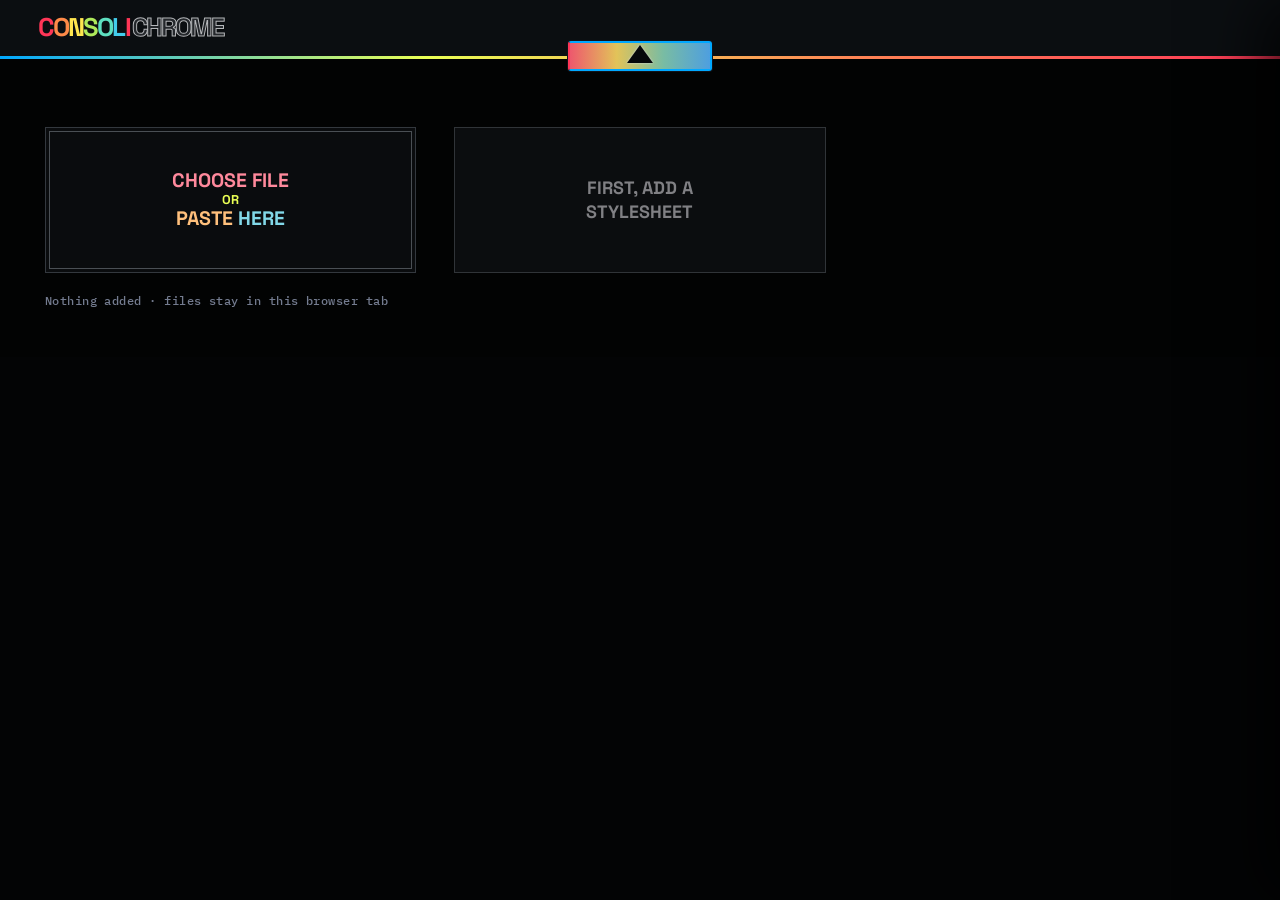
==== static/index.html @ 2091035f "Initial" ====
<!doctype html>
<html lang="en">
<head>
<meta charset="utf-8">
<meta name="viewport" content="width=device-width,initial-scale=1,viewport-fit=cover">
<title>ConsoliChrome — stylesheet consolidator</title>
<link rel="preconnect" href="https://fonts.googleapis.com">
<link rel="preconnect" href="https://fonts.gstatic.com" crossorigin>
<link href="https://fonts.googleapis.com/css2?family=IBM+Plex+Mono:wght@400;500;600&family=Space+Grotesk:wght@400;500;600;700&display=swap" rel="stylesheet">
<style>
:root{
  --void:#030405;--ink:#edf0f5;--ink-2:#b1b7c5;--muted:#747c90;--ghost:#444b5b;
  --surface:#0d1014;--surface-2:#141820;--surface-3:#1a1f29;--line:#29303d;--line-2:#353d4b;
  --mint:#6ee7c0;--yellow:#eaff54;--red:#ff3657;--blue:#00a8ff;--orange:#ff8555;
  --danger:#ff6a72;--radius:4px;--ease:cubic-bezier(.16,1,.3,1);
  --font-body:"Space Grotesk",ui-sans-serif,sans-serif;
  --font-mono:"IBM Plex Mono",ui-monospace,monospace;
}
*{box-sizing:border-box}
html{background:var(--void);color-scheme:dark}
body{margin:0;background:var(--void);color:var(--ink);font:400 1rem/1.55 var(--font-body);-webkit-font-smoothing:antialiased}
button,input,select,textarea{font:inherit}
button{color:inherit}
button:focus-visible,input:focus-visible,select:focus-visible,textarea:focus-visible,[tabindex]:focus-visible{
  outline:2px solid var(--yellow);outline-offset:3px
}
[hidden]{display:none!important}
.visually-hidden{position:absolute!important;width:1px!important;height:1px!important;padding:0!important;margin:-1px!important;overflow:hidden!important;clip:rect(0,0,0,0)!important;white-space:nowrap!important;border:0!important}
.skip{position:fixed;left:1rem;top:-4rem;z-index:200;background:var(--yellow);color:#111;padding:.65rem 1rem;text-decoration:none;font-weight:700}
.skip:focus{top:1rem}

/* mast + ingestion */
.mast{height:59px;display:flex;align-items:center;padding:0 clamp(18px,3vw,58px);background:#0b0e11;border-bottom:3px solid transparent;
  border-image:linear-gradient(90deg,var(--blue),var(--yellow),var(--orange),var(--red)) 1;position:relative}
.wordmark{margin:0;font-size:clamp(1.25rem,2vw,1.72rem);font-weight:700;letter-spacing:-.07em;line-height:1;text-transform:uppercase}
.wordmark .c1{color:var(--red)}.wordmark .c2{color:#ff8a48}.wordmark .c3{color:#ffe64f}.wordmark .c4{color:#aee95b}
.wordmark .c5{color:#5edfc0}.wordmark .c6{color:#43cceb}
.wordmark .chrome{color:#24272b;-webkit-text-stroke:1px #b5b7ba;text-shadow:1px 1px 0 #050607;margin-left:.07em;letter-spacing:-.075em}
.spectrum-marker{position:absolute;left:50%;bottom:-15px;translate:-50% 0;width:144px;height:30px;border:2px solid var(--blue);border-left-color:var(--red);
  border-radius:3px;background:linear-gradient(90deg,#ed596d,#e2c359,#79bca3,#4e9fdf);box-shadow:0 0 0 1px #101319;z-index:4}
.spectrum-marker::after{content:"";position:absolute;left:50%;top:2px;translate:-50% 0;border-left:13px solid transparent;border-right:13px solid transparent;border-bottom:18px solid #06080b;filter:drop-shadow(0 0 1px #d9dce0)}
.source-zone, #sourceZone {height:298px;padding:68px clamp(24px,3.5vw,58px) 48px;overflow:hidden;background:#020303;display:flex;align-items:flex-start;transition:all .5s ease;}
 .invisible {    height: 0px !important;    padding: 0 !important;    pointer-events: none;    overflow: hidden;    min-height: 0px !important}
.source-grid{width:100%;display:grid;grid-template-columns:repeat(3,minmax(230px,1fr));gap:clamp(20px,3vw,52px)}
.source-card,.source-add,.source-cue{height:146px;position:relative;background:#0b0d0f;border:1px solid #303438;padding:11px;display:flex;align-items:stretch}
.source-card::before,.source-card::after{content:"";position:absolute;pointer-events:none}
.source-card::before{inset:-11px;border:3px solid var(--blue);border-right-color:var(--red);border-radius:4px}
.source-card::after{inset:1px;border:1px solid #7f2434}
.source-card__inside{width:100%;display:flex;align-items:flex-end;padding:15px 10px;background:linear-gradient(90deg,#35070d,#2c2406 45%,#062d2f);border:1px solid #a5293b;position:relative;z-index:1}
.source-card__name{display:block;max-width:24ch;color:#ff92a2;font-weight:700;font-size:.86rem;white-space:nowrap;overflow:hidden;text-overflow:ellipsis;text-transform:uppercase}
.source-card__size{display:block;color:#f3f5f7;font-size:1.45rem;font-weight:700;line-height:1.05;font-variant-numeric:tabular-nums}
.source-card__size small{color:var(--yellow);font-size:.72rem;margin-left:.35rem}
.source-remove{position:absolute;right:8px;top:8px;z-index:3;width:32px;height:32px;border:1px solid #7c3140;background:#12080b;color:#ff96a4;cursor:pointer}
.source-remove:hover{background:#301017}
.source-add{padding:3px;background:#0a0c0e;border-color:#33383e}
.source-add__inner{flex:1;border:1px solid #4a4f54;display:grid;place-items:center;padding:16px;text-align:center}
.source-add__actions{display:flex;flex-direction:column;align-items:center;gap:0}
.source-add button,.source-add label{appearance:none;background:none;border:0;padding:0;color:#ff899c;font-weight:700;font-size:1.22rem;line-height:1.05;text-transform:uppercase;cursor:pointer}
.source-add label:hover,.source-add button:hover{color:var(--yellow)}
.source-add .or{color:var(--yellow);font-size:.8rem;line-height:1.4;font-weight:700;text-transform:uppercase}
.source-add .paste-link{color:#ffc07c}.source-add .paste-link span{color:#82d8e8}
.source-add.is-dragging{border-color:var(--yellow);background:#171b0c}
.source-cue{align-items:center;justify-content:center;text-align:center;color:#808084;font-weight:700;font-size:1.12rem;line-height:1.35;text-transform:uppercase}
.source-summary{position:absolute;left:clamp(24px,3.5vw,58px);margin-top:166px;color:var(--muted);font:500 .72rem/1.4 var(--font-mono);letter-spacing:.04em}

/* workspace chrome */
.workspace{background:linear-gradient(180deg,#0c0f13,#07090c 38rem);min-height:760px;border-top:1px solid #0f1319}
.tabs{display:flex;overflow-x:auto;border-bottom:1px solid var(--line);padding:0 clamp(16px,2.5vw,24px);background:#0b0e12;scrollbar-width:thin;    margin-bottom: -10px;}
.tab{appearance:none;border:0;border-bottom:3px solid transparent;background:transparent;color:var(--muted);padding:20px clamp(16px,2vw,28px) 17px;white-space:nowrap;cursor:pointer;font-size:1.06rem}
.tab:hover{color:var(--ink-2)}
.tab[aria-selected=true]{color:var(--ink);border-bottom-color:var(--mint);background:var(--surface-2);  box-shadow: inset 0 4px 18px deeppink;    background: linear-gradient(to bottom, black 70%, transparent), linear-gradient(to bottom right, red, orange, yellow, green, blue, indigo, violet); border: 1px solid deeppink;    border-bottom: 10px solid orange;}
.export-jump{margin-left:auto;align-self:center;appearance:none;border:1px solid #6c7624;background:#171b0c;color:var(--yellow);border-radius:6px;padding:8px 13px;white-space:nowrap;cursor:pointer;font-size:.76rem;font-weight:700}.export-jump:hover{background:#252b10}
.scope-dock{position:fixed;z-index:65;left:50%;bottom:max(14px,env(safe-area-inset-bottom));transform:translateX(-50%);width:min(1180px,calc(100vw - 28px));display:grid;grid-template-columns:auto minmax(0,1fr) auto;align-items:center;gap:10px;padding:8px 10px;background:#11151cf2;border:1px solid var(--line-2);box-shadow:0 16px 48px #000b;border-radius:9px}
.scope-dock__lead{display:flex;align-items:center;gap:8px;white-space:nowrap}.scope-dock__lead strong{color:var(--ink-2);font-size:.68rem;letter-spacing:.1em;text-transform:uppercase}.scope-dock__summary{color:var(--muted);font:.66rem var(--font-mono)}
.scope-list{display:flex;align-items:center;gap:5px;min-width:0;overflow-x:auto;padding:2px;scrollbar-width:thin}.scope-chip{appearance:none;flex:none;min-height:34px;padding:5px 10px;border:1px solid var(--line);background:var(--surface-2);color:var(--muted);border-radius:6px;cursor:pointer;font-size:.72rem;white-space:nowrap}.scope-chip:hover{border-color:var(--muted);color:var(--ink)}.scope-chip[aria-pressed=true]{background:#173028;border-color:#3c8c76;color:var(--mint)}.scope-chip[data-scope=all][aria-pressed=true]{background:#2a3011;border-color:#76842a;color:var(--yellow)}
.scope-stage{appearance:none;min-height:34px;padding:5px 10px;border:1px solid #69731f;background:#1b200d;color:var(--yellow);border-radius:6px;cursor:pointer;font-size:.7rem;font-weight:700;white-space:nowrap}.scope-stage[data-count="0"]{border-color:var(--line);background:var(--surface-2);color:var(--muted);font-weight:500}
.screen{display:none;padding:clamp(24px,3vw,42px) clamp(16px,2.6vw,28px) 90px;max-width:1720px;margin:0 auto;    border-top: 1px solid orange;padding-top: 40px;
}
.screen.on{display:block;animation:screen-in .38s var(--ease)}
@keyframes screen-in{from{opacity:0;transform:translateY(8px)}to{opacity:1;transform:none}}
.row{display:flex;gap:14px;align-items:center;flex-wrap:wrap}
.spacer{flex:1}
.hint{color:var(--muted);font-size:.9rem}
.mono,code{font-family:var(--font-mono)}
.controlbar{display:flex;align-items:center;gap:24px;flex-wrap:wrap;margin-bottom:28px}
.controlbar label{display:flex;align-items:center;gap:12px;color:var(--muted)}
select,input[type=text],input[type=number],textarea{background:var(--surface-2);color:var(--ink);border:1px solid var(--line);border-radius:10px;padding:10px 14px;min-height:46px}
select{min-width:min(29rem,70vw)}
input[type=range]{accent-color:var(--mint);min-width:150px}
.btn{appearance:none;border:1px solid var(--line);background:var(--surface-2);color:var(--ink);border-radius:8px;padding:9px 14px;min-height:42px;cursor:pointer}
.btn:hover{border-color:var(--muted);background:var(--surface-3)}
.btn[aria-pressed=true],.btn.primary{background:var(--mint);border-color:var(--mint);color:#071410;font-weight:700}
.btn.danger{color:#ff8791;border-color:#6a3037}.btn.compact{min-height:34px;padding:5px 10px;font-size:.78rem}
.btn.export-ready{background:var(--yellow);border-color:var(--yellow);color:#161903;font-weight:700}
.lede{color:var(--muted);max-width:76ch;margin:0 0 24px}.lede b{color:var(--ink);font-weight:600}
.note{background:#101a19;border:1px solid #24473e;padding:12px 15px;color:var(--ink-2);margin:0 0 18px;border-radius:6px}
.note b{color:var(--mint)}.note.warn{background:#211315;border-color:#573039}.note.warn b{color:#ff7d87}
#cc-resume{max-width:1720px;margin:0 auto;padding:18px clamp(16px,2.6vw,28px) 0}#cc-resume .note{margin:0;display:flex;gap:12px;align-items:center;flex-wrap:wrap;justify-content:space-between}
.card{background:var(--surface);border:1px solid var(--line);border-radius:10px;padding:18px;margin-bottom:16px}
.card h3{margin:0 0 14px;color:var(--muted);font-size:.76rem;text-transform:uppercase;letter-spacing:.09em}.card h3 span{font-weight:400;text-transform:none;letter-spacing:0;margin-left:8px}
.bigstat{display:flex;gap:clamp(20px,4vw,54px);flex-wrap:wrap;padding:18px 20px;background:var(--surface);border:1px solid var(--line);border-radius:10px;margin-bottom:18px}
.bigstat div{display:flex;flex-direction:column}.bigstat .k{color:var(--muted);font-size:.67rem;text-transform:uppercase;letter-spacing:.08em}
.bigstat .v{font-size:1.35rem;font-weight:600;font-variant-numeric:tabular-nums}.bigstat .v small{font-size:.78rem;color:var(--muted);font-weight:400;margin-left:5px}
.empty-report{border:1px dashed var(--line-2);padding:48px;text-align:center;color:var(--muted);border-radius:10px}

/* tier maker */
.ladder{position:relative;background:var(--surface);border:1px solid var(--line);border-radius:16px;padding:7px 0;overflow:hidden}
.rung{display:grid;grid-template-columns:200px minmax(180px,1fr) 200px;gap:26px;align-items:center;padding:7px 28px;cursor:pointer;min-height:41px}
.rung:hover{background:#171b21}.rung.odd{background:#12151a}
.rung .val{text-align:right;color:#929bad;font:500 .94rem/1.1 var(--font-mono)}.rung .val em{display:block;color:#596174;font-size:.72rem;font-style:normal}
.rung .spec{white-space:nowrap;overflow:hidden;text-overflow:ellipsis}.rung .freq{display:flex;align-items:center;gap:9px}
.rung .freq i{display:block;height:8px;background:#62cdb1;border-radius:3px;min-width:4px}.rung .freq span{color:var(--muted);font:.82rem var(--font-mono)}
.divider{position:absolute;left:0;right:0;height:18px;margin-top:-9px;cursor:ns-resize;z-index:5;display:flex;align-items:center;touch-action:none}
.divider::before{content:"";flex:1;height:2px;background:var(--yellow)}.divider .tag{position:absolute;right:22px;top:-8px;background:var(--yellow);color:#151702;font-size:.65rem;font-weight:700;padding:2px 8px;border-radius:99px;text-transform:uppercase}
.divider.dragging::before{height:4px}.divider.dragging .tag{background:var(--mint)}
.tierlist{display:grid;grid-template-columns:repeat(auto-fit,minmax(190px,1fr));gap:10px;margin-top:14px}.tiercard{background:var(--surface);border:1px solid var(--line);border-radius:9px;padding:12px}
.tiercard input{width:100%;background:var(--surface-2);border:1px solid var(--line);color:var(--ink);border-radius:6px;padding:6px 9px;margin-bottom:8px}
.tiercard .target{display:grid;grid-template-columns:1fr auto;align-items:center;gap:7px;margin-bottom:5px}.tiercard .target input{margin:0;color:var(--mint);font:600 1rem var(--font-mono);min-height:38px}.tiercard .target span{color:var(--mint);font:600 .82rem var(--font-mono)}
.tiercard .suggestion{appearance:none;border:0;background:none;padding:0;color:#677085;font:.66rem var(--font-mono);margin-bottom:7px;cursor:pointer;text-align:left}.tiercard .suggestion:hover{color:var(--yellow)}.tiercard .det{color:var(--muted);font-size:.72rem}.tiercard .prev{margin-top:10px;padding-top:10px;border-top:1px solid var(--line);white-space:nowrap;overflow:hidden}
.aside{margin:10px 0;padding:10px 12px;background:var(--surface);border:1px dashed var(--line);border-radius:7px;color:var(--muted);font-size:.76rem;display:flex;gap:7px;flex-wrap:wrap;align-items:center}
.aside b{color:var(--danger)}.aside code{background:var(--surface-2);padding:2px 5px;cursor:pointer}.emit{margin-top:10px;background:#06080a;border:1px solid var(--line);border-radius:7px;padding:12px;font:400 .75rem/1.65 var(--font-mono);color:var(--muted);white-space:pre-wrap;overflow:auto}
.emit .t{color:var(--mint)}.emit .c{color:#ffc66e}.emit .x{color:#555e6f}
.themeknob{display:grid;grid-template-columns:190px minmax(150px,1fr) 150px;gap:14px;align-items:center;padding:8px 0;border-bottom:1px solid var(--line)}
.themeknob .tn{color:var(--ink-2);overflow:hidden;text-overflow:ellipsis}.themeknob .tn em{display:block;font-size:.7rem;color:var(--muted);font-style:normal}.themeknob .out{text-align:right;color:var(--mint);font:.76rem var(--font-mono)}
.g{color:var(--ink);line-height:1;display:inline-block}.radbox{width:34px;height:34px;background:var(--mint);opacity:.8}.durbar{width:60px;height:6px;border-radius:3px;background:var(--line);position:relative;overflow:hidden}.durbar i{position:absolute;inset:0 auto 0 0;width:26%;background:var(--mint);animation:sweep linear infinite}
@keyframes sweep{to{left:74%}}.lenbar{height:12px;background:#ffc66e;opacity:.8;border-radius:2px;min-width:2px}

/* color families + inventory */
.fam{background:var(--surface);border:1px solid var(--line);border-radius:10px;padding:14px;margin-bottom:10px;display:grid;grid-template-columns:180px 1fr;gap:18px}.fam.solo{opacity:.55}
.fam-id{display:flex;gap:10px;align-items:center}.fam-id .swatch{width:44px;height:44px}.fam-id .hex{font:.78rem var(--font-mono)}.fam-id .use{color:var(--muted);font-size:.7rem}
.ramp{display:flex;flex-wrap:wrap;gap:5px}.step{border:1px solid var(--line);border-radius:5px;overflow:hidden;width:64px;background:var(--surface-2);cursor:pointer}.step:hover{border-color:var(--mint)}
.step .band{height:26px;background-image:linear-gradient(45deg,#252a32 25%,transparent 25%,transparent 75%,#252a32 75%),linear-gradient(45deg,#252a32 25%,transparent 25%,transparent 75%,#252a32 75%);background-size:8px 8px;background-position:0 0,4px 4px;position:relative}.step .band i{position:absolute;inset:0}
.step .lab{display:flex;justify-content:center;gap:4px;padding:3px 0;color:var(--ink-2);font:.64rem var(--font-mono)}.step .lab b{color:var(--muted);font-weight:400}
.wall{display:grid;grid-template-columns:repeat(auto-fit,minmax(320px,1fr));gap:14px}.chips{display:flex;flex-wrap:wrap;gap:7px;align-items:flex-end}
.chip{background:var(--surface-2);border:1px solid var(--line);border-radius:6px;padding:6px 8px;display:flex;flex-direction:column;gap:4px;align-items:center;min-width:42px;cursor:pointer}.chip:hover{border-color:var(--mint)}
.chip.wide{flex-direction:row;align-items:baseline;gap:7px}.chip .n,.chip .v{font:.64rem var(--font-mono);color:var(--muted)}
.swatch{width:38px;height:38px;border:1px solid #ffffff2b;border-radius:4px;background-image:linear-gradient(45deg,#30343a 25%,transparent 25%,transparent 75%,#30343a 75%),linear-gradient(45deg,#30343a 25%,transparent 25%,transparent 75%,#30343a 75%);background-size:8px 8px;background-position:0 0,4px 4px}.swatch i{display:block;width:100%;height:100%;border-radius:3px}
.tbl{width:100%;border-collapse:collapse;font-size:.78rem}.tbl th{text-align:left;color:var(--muted);font-size:.67rem;text-transform:uppercase;letter-spacing:.07em;padding:8px;border-bottom:1px solid var(--line);position:sticky;top:0;background:var(--surface)}.tbl td{padding:8px;border-bottom:1px solid #29303d88}.tbl tr:hover td{background:#ffffff05}.bar{height:7px;background:var(--line);border-radius:3px;overflow:hidden;min-width:70px}.bar i{display:block;height:100%;background:#ffc66e}

/* color lab */
.colorlab{display:grid;grid-template-columns:minmax(260px,340px) minmax(0,1fr);gap:24px;align-items:start}.lab-controls{position:sticky;top:16px;background:var(--surface);border:1px solid var(--line);padding:18px;border-radius:10px;max-height:calc(100vh - 32px);overflow:auto}
.lab-title{margin:0 0 6px;font-size:1.05rem}.lab-sub{margin:0 0 18px;color:var(--muted);font-size:.76rem}.mode-grid{display:grid;grid-template-columns:1fr 1fr;gap:6px}
.mode{position:relative}.mode input{position:absolute;opacity:0;pointer-events:none}.mode span{display:grid;place-items:center;min-height:42px;border:1px solid var(--line);border-radius:6px;color:var(--muted);font-size:.78rem;cursor:pointer}.mode input:checked+span{background:var(--mint);border-color:var(--mint);color:#071410;font-weight:700}.mode input:focus-visible+span{outline:2px solid var(--yellow);outline-offset:2px}
.panel-block{padding-top:16px;margin-top:16px;border-top:1px solid var(--line)}.panel-block h3{margin:0 0 10px;color:var(--ink-2);font-size:.72rem;text-transform:uppercase;letter-spacing:.08em}.field{margin:10px 0}.field label{display:flex;justify-content:space-between;gap:8px;color:var(--muted);font-size:.76rem;margin-bottom:5px}.field output{color:var(--mint);font-family:var(--font-mono)}.field input[type=range]{width:100%;margin:0}
.anchor-grid{display:grid;grid-template-columns:1fr 1fr;gap:7px}.anchor{display:flex;align-items:center;gap:7px;border:1px solid var(--line);padding:6px;border-radius:6px;color:var(--muted);font-size:.7rem}.anchor input[type=color]{width:38px;height:28px;border:0;background:none;padding:0}.anchor input[type=checkbox]{accent-color:var(--mint)}
.theme-strip{display:flex;height:20px;border:1px solid var(--line);border-radius:4px;overflow:hidden;margin-top:8px}.theme-strip i{flex:1;min-width:2px}.lab-main{min-width:0}.lab-head{display:flex;justify-content:space-between;align-items:center;gap:14px;flex-wrap:wrap;margin-bottom:14px}.lab-status{color:var(--muted);font:.72rem var(--font-mono);letter-spacing:.05em}
.views{display:flex;border:1px solid var(--line);border-radius:7px;padding:2px}.views label{position:relative}.views input{position:absolute;opacity:0}.views span{display:grid;place-items:center;min-height:34px;padding:0 13px;color:var(--muted);font-size:.72rem;border-radius:5px;cursor:pointer}.views input:checked+span{background:var(--surface-3);color:var(--mint)}.views input:focus-visible+span{outline:2px solid var(--yellow)}
.map{display:grid;grid-template-columns:repeat(auto-fill,minmax(175px,1fr));gap:10px}.color-card{border:1px solid var(--line);border-radius:8px;background:var(--surface);overflow:hidden}.color-card.off{opacity:.45}.color-card__chips{display:flex;height:62px}.color-card__chips i{flex:1}.color-card__body{padding:9px}.color-card__value{display:flex;gap:6px;align-items:center;min-width:0;font:.68rem var(--font-mono)}.color-card__value code{overflow:hidden;white-space:nowrap;text-overflow:ellipsis}.color-card__value b{color:var(--mint)}.color-card__meta{display:flex;justify-content:space-between;align-items:center;color:var(--muted);font-size:.68rem;margin-top:6px}.color-card__meta label{cursor:pointer}.color-card__meta input{accent-color:var(--mint)}
.ord__head{display:flex;justify-content:space-between;padding-bottom:8px;margin-bottom:10px;border-bottom:1px solid var(--line)}.ord__label{color:var(--muted);font:.68rem var(--font-mono);text-transform:uppercase;letter-spacing:.08em}.ord__body{display:grid;grid-template-columns:minmax(0,1fr) clamp(52px,14%,150px) minmax(0,1fr);gap:10px}.ord__col{position:relative;display:grid;gap:6px;min-width:0}.ord__row{display:flex;align-items:center;gap:7px;min-height:38px;padding:6px 8px;border:1px solid var(--line);border-radius:6px;background:var(--surface);min-width:0}.ord__col--to .ord__row{justify-content:flex-end;text-align:end}.ord__row.is-lit{border-color:var(--mint);background:#13201d}.ord__row--frozen{opacity:.5;border-style:dashed}.ord__chip{width:24px;height:24px;flex:none;border-radius:4px;background:var(--c);box-shadow:inset 0 0 0 1px #ffffff22}.ord__text{display:flex;align-items:baseline;gap:7px;min-width:0;overflow:hidden}.ord__text code{font:.68rem var(--font-mono)}.ord__meta,.ord__delta{color:var(--muted);font:.65rem var(--font-mono);white-space:nowrap}.ord__delta{margin-left:auto}.ord__delta[data-dir=up],.ord__delta[data-dir=down]{color:var(--mint)}.ord__links{width:100%;overflow:visible}.ord__link{fill:none;stroke-width:1.5}.ord__link--direct{stroke:var(--line-2)}.ord__link--moved{stroke:var(--c);stroke-width:1.75}.ord__link--frozen{stroke:var(--muted);stroke-dasharray:3 3;opacity:.5}.ord__head-mark{stroke:none}.ord__head-mark.ord__link--direct{fill:var(--line-2)}.ord__head-mark.ord__link--moved{fill:var(--mint)}.ord__link.is-dim,.ord__head-mark.is-dim{opacity:.18}.ord__legend{display:flex;gap:18px;flex-wrap:wrap;margin-top:14px;padding-top:10px;border-top:1px solid var(--line)}.ord__key{color:var(--muted);font-size:.7rem}.ord__key::before{content:"";display:inline-block;width:22px;border-top:2px solid currentColor;margin-right:6px;vertical-align:middle}.ord__key--moved::before{border-color:var(--mint)}.ord__key--frozen::before{border-top-style:dashed}
.orb__stage{width:min(100%,540px);aspect-ratio:1;margin:auto;border:1px solid var(--line);border-radius:12px;background:radial-gradient(circle at 50% 44%,#171d26,#090b0f 72%)}.orb__stage canvas{display:block;width:100%;height:100%}.orb__controls{display:flex;align-items:end;gap:16px;flex-wrap:wrap;margin-top:14px}.orb__scrub{flex:1 1 260px;color:var(--muted);font-size:.75rem}.orb__scrub label{display:flex;justify-content:space-between}.orb__spin{color:var(--muted);font-size:.75rem}.orb__spin input{accent-color:var(--mint)}
.lab-error{background:#211315;border:1px solid #573039;color:#ff9ba2;padding:12px;border-radius:6px;margin-bottom:12px;font-size:.78rem}.lab-empty{border:1px dashed var(--line);padding:60px 24px;text-align:center;color:var(--muted);border-radius:10px}

/* shared export */
.export-dock{max-width:1720px;margin:0 auto;padding:0 clamp(16px,2.6vw,28px) 90px}.export-shell{border:1px solid var(--line-2);background:#090c10;border-radius:12px;overflow:hidden}
.export-head{display:flex;align-items:center;justify-content:space-between;gap:18px;flex-wrap:wrap;padding:16px 18px;border-bottom:1px solid var(--line);background:#10141a}.export-title{margin:0;font-size:1rem}.export-title span{display:block;color:var(--muted);font-size:.72rem;font-weight:400;margin-top:2px}.export-actions{display:flex;align-items:center;gap:8px;flex-wrap:wrap}.export-status{color:var(--mint);font:.7rem var(--font-mono);letter-spacing:.05em;margin-right:8px}.export-status[data-state="pending"]{color:var(--yellow)}.export-status[data-state="building"]{color:var(--blue)}
.staged-panel{display:grid;grid-template-columns:minmax(150px,210px) minmax(0,1fr);gap:14px;padding:13px 18px;border-bottom:1px solid var(--line);background:#0d1116}.staged-heading{display:flex;align-items:baseline;gap:8px}.staged-heading h3{margin:0;color:var(--ink-2);font-size:.76rem;letter-spacing:.08em;text-transform:uppercase}.staged-heading output{color:var(--yellow);font:.7rem var(--font-mono)}.staged-list{display:flex;flex-wrap:wrap;gap:7px}.staged-empty{margin:0;color:var(--muted);font-size:.76rem}.staged-item{display:flex;align-items:center;gap:7px;min-height:32px;padding:5px 9px;border:1px solid var(--line);background:var(--surface-2);border-radius:6px;font-size:.72rem}.staged-item b{color:var(--mint);font-weight:600}.staged-item span{color:var(--muted)}.staged-item code{color:var(--ink-2);font-size:.68rem}
.export-preview{margin:0;min-height:92px;max-height:430px;overflow:auto;padding:18px;background:#05070a;color:#9ba5b9;font:400 .74rem/1.65 var(--font-mono);white-space:pre-wrap;tab-size:2;transition:opacity .18s ease}.export-preview:empty::before{content:attr(data-placeholder);color:var(--muted)}.export-shell.is-stale .export-preview{opacity:.48}.export-preview mark{background:#27372e;color:#8ff0cf;border-radius:2px;padding:1px 0}.export-preview mark.color-change{background:#392c1d;color:#ffc47b}.export-note{padding:10px 18px;border-top:1px solid var(--line);color:var(--muted);font-size:.7rem}

/* drawer + paste */
.drawer{position:fixed;right:0;top:0;bottom:0;width:min(560px,94vw);background:var(--surface);border-left:1px solid var(--line);z-index:80;transform:translateX(100%);transition:transform .25s var(--ease);display:flex;flex-direction:column;box-shadow:-20px 0 60px #000b}.drawer.on{transform:none}.drawer header{display:flex;justify-content:space-between;gap:12px;padding:18px;border-bottom:1px solid var(--line)}.drawer h3{margin:0;font-size:1rem}.drawer .sub{color:var(--muted);font-size:.72rem;margin-top:4px}.drawer .body{overflow:auto;padding:8px 18px 28px}.selrow{padding:10px 0;border-bottom:1px solid var(--line);font-size:.78rem}.selrow .s{font-family:var(--font-mono);overflow-wrap:anywhere}.selrow .m{color:var(--muted);font:.68rem var(--font-mono)}.selrow .m b{color:var(--mint)}.scrim{position:fixed;inset:0;background:#000a;z-index:75;opacity:0;pointer-events:none;transition:opacity .2s}.scrim.on{opacity:1;pointer-events:auto}
.exempt-tools{position:sticky;top:-8px;z-index:2;display:flex;justify-content:space-between;align-items:center;gap:10px;padding:12px 0;background:var(--surface);border-bottom:1px solid var(--line)}.exempt-tools strong{font-size:.78rem}.exempt-tools span{color:var(--muted);font-size:.68rem}.selrow.exemptable{display:grid;grid-template-columns:22px 1fr;gap:8px;align-items:start}.selrow.exemptable input{margin-top:4px;accent-color:var(--yellow)}.selrow.is-exempt{opacity:.55}.selrow.is-exempt .s{text-decoration:line-through;text-decoration-color:var(--yellow)}
dialog{width:min(760px,calc(100vw - 30px));border:1px solid var(--line-2);border-radius:10px;background:var(--surface);color:var(--ink);padding:0;box-shadow:0 30px 100px #000}dialog::backdrop{background:#000c}.paste-form{padding:22px}.paste-form h2{margin:0}.paste-form p{color:var(--muted);font-size:.82rem}.paste-form textarea{width:100%;min-height:320px;resize:vertical;font-family:var(--font-mono);font-size:.78rem}.paste-foot{display:flex;align-items:end;gap:14px;flex-wrap:wrap;margin-top:12px}.paste-foot label{display:grid;gap:4px;color:var(--muted);font-size:.72rem;flex:1}.paste-actions{display:flex;justify-content:flex-end;gap:8px;margin-top:18px}

@media(max-width:980px){.source-grid{grid-template-columns:1fr 1fr}.source-cue{display:none}.source-zone{min-height:430px}.colorlab{grid-template-columns:1fr}.lab-controls{position:static;max-height:none}.rung{grid-template-columns:120px 1fr 100px;gap:14px}.source-summary{display:none}}
@media(max-width:650px){.mast{padding-inline:16px}.spectrum-marker{width:96px}.source-zone{padding:58px 16px 34px}.source-grid{grid-template-columns:1fr}.source-card,.source-add{height:128px}.tabs{padding-inline:8px}.tab{padding:16px 13px 13px;font-size:.88rem}.screen{padding:22px 12px 116px}.controlbar{display:grid;gap:12px}.controlbar label{display:grid;gap:5px}.controlbar select,.controlbar input[type=text]{width:100%;min-width:0}.scope-dock{bottom:max(8px,env(safe-area-inset-bottom));width:calc(100vw - 16px);grid-template-columns:1fr auto;gap:6px}.scope-dock__lead{display:none}.scope-list{grid-column:1}.scope-stage{grid-column:2}.rung{grid-template-columns:72px 1fr 58px;gap:8px;padding:6px 9px}.rung .val{font-size:.75rem}.rung .freq span{font-size:.65rem}.fam{grid-template-columns:1fr}.wall{grid-template-columns:1fr}.themeknob{grid-template-columns:1fr;gap:4px}.themeknob .out{text-align:left}.tierlist{grid-template-columns:1fr 1fr}.ord__body{grid-template-columns:minmax(0,1fr) 42px minmax(0,1fr)}.ord__text code{font-size:.58rem}.ord__meta{display:none}.staged-panel{grid-template-columns:1fr}.export-dock{padding-bottom:116px}}
@media(prefers-reduced-motion:reduce){*,*::before,*::after{animation-duration:.01ms!important;animation-iteration-count:1!important;transition-duration:.01ms!important}}
</style>
</head>
<body>
<a class="skip" href="#workspace">Skip to analysis</a>
<header class="mast">
  <h1 class="wordmark" aria-label="ConsoliChrome"><span class="c1">C</span><span class="c2">O</span><span class="c3">N</span><span class="c4">S</span><span class="c5">O</span><span class="c6">L</span><span class="c1">I</span><span class="chrome">CHROME</span></h1>
  <div id="spectrumMarker" class="spectrum-marker" aria-hidden="true"></div>
</header>

<section id="sourceZone" class="source-zone" aria-label="Stylesheet sources">
  <div class="source-grid" id="source-grid">
    <div class="source-add" id="source-add">
      <div class="source-add__inner">
        <div class="source-add__actions">
          <label for="file-input">Choose file<input class="visually-hidden" id="file-input" type="file" accept=".css,.scss,.sass,.less,.pcss,.txt,text/css" multiple></label>
          <span class="or">or</span>
          <button class="paste-link" id="paste-open" type="button">Paste <span>here</span></button>
        </div>
      </div>
    </div>
    <div class="source-cue" id="source-cue">First, add a<br>stylesheet</div>
  </div>
  <div class="source-summary" id="source-summary" role="status" aria-live="polite">Nothing added · files stay in this browser tab</div>
</section>

<main class="workspace" id="workspace" hidden>
  <nav class="tabs" role="tablist" aria-label="Analysis views">
    <button class="tab" role="tab" aria-selected="true" data-screen="tier">Tier maker</button>
    <button class="tab" role="tab" aria-selected="false" data-screen="fam">Family finder</button>
    <button class="tab" role="tab" aria-selected="false" data-screen="wall">Inventory wall</button>
    <button class="tab" role="tab" aria-selected="false" data-screen="cross">Across themes</button>
    <button class="tab" role="tab" aria-selected="false" data-screen="color">Color lab</button>
    <button class="export-jump" id="jump-export" type="button">Export CSS ↓</button>
  </nav>
  <div id="cc-resume" hidden></div>
  <aside class="scope-dock" id="scope-dock" aria-label="Visible stylesheet scopes">
    <div class="scope-dock__lead"><strong>View scope</strong><span class="scope-dock__summary" id="scope-summary">ALL</span></div>
    <div class="scope-list" id="scope-list" aria-label="Filter visible classes and values"></div>
    <button class="scope-stage" id="jump-staged" type="button" data-count="0">Staged 0 ↓</button>
  </aside>

  <section class="screen on" id="screen-tier">
    <div class="controlbar">
      <label>Parameter <select id="paramsel"></select></label>
      <label>Render in <select id="fontsel"></select></label>
      <span class="spacer"></span>
      <label>Sample <input type="text" id="ptext" value="Outreach Journey"></label>
    </div>
    <div id="scopenote"></div>
    <div class="row" style="margin-bottom:16px">
      <span class="hint">tiers</span><button class="btn" id="ktier" type="button">3</button>
      <button class="btn" id="addtier" type="button" aria-label="Add tier">+</button><button class="btn" id="deltier" type="button" aria-label="Remove tier">−</button>
      <span class="hint">Suggested grouping · no changes are exported by default</span>
      <span class="spacer"></span><button class="btn compact" id="apply-tier" type="button" aria-pressed="false">Original · no tier changes</button><span class="hint" id="tiercount"></span>
    </div>
    <div class="ladder" id="ladder"></div><div class="aside" id="aside"></div><div class="tierlist" id="tierlist"></div>
    <div class="card" style="margin-top:18px"><h3>Per-theme adjust</h3>
      <div class="row"><span class="hint">formula</span><button class="btn" id="f-add" type="button" aria-pressed="false">size + offset</button><button class="btn" id="f-mul" type="button" aria-pressed="true">size × scale</button><span class="hint" id="rangeout"></span></div>
      <div class="emit" id="formula"></div><div id="knobs" style="margin-top:12px"></div>
    </div>
  </section>

  <section class="screen" id="screen-fam">
    <p class="lede">Colors grouped by <b>base color, ignoring alpha</b>. Globals live in ordinary selectors; Root and named themes stay distinct. Click a swatch to trace every use.</p>
    <div class="row" style="margin-bottom:16px"><span class="hint" id="family-scope">Showing all scopes</span><label class="row"><input type="checkbox" id="onlyramps" checked><span class="hint">only families with a ramp</span></label></div>
    <div class="bigstat" id="famstat"></div><div id="famlist"></div>
  </section>

  <section class="screen" id="screen-wall">
    <p class="lede">Every detected value rendered <b>as itself</b>, sized by usage. Click anything to see its source selectors.</p><div class="wall" id="wall"></div>
  </section>

  <section class="screen" id="screen-cross">
    <p class="lede">What holds still across the theme scopes currently selected below.</p><div class="bigstat" id="crossstat"></div><div id="crossnote"></div>
    <div class="card"><h3>Most variable tokens <span>custom properties redefined across themes</span></h3><div style="overflow:auto;max-height:430px"><table class="tbl" id="varytbl"></table></div></div>
    <div class="card"><h3>Invariant tokens <span>same value in every theme that defines them</span></h3><div id="invbox"></div></div>
  </section>

  <section class="screen" id="screen-color">
    <div class="lab-error" id="lab-error" hidden></div>
    <div class="colorlab">
      <aside class="lab-controls">
        <h2 class="lab-title">Color remapper</h2><p class="lab-sub">Chromap’s real remapping engine, applied to every loaded stylesheet as one palette.</p>
        <div class="mode-grid" role="radiogroup" aria-label="Color mode">
          <label class="mode"><input type="radio" name="color-mode" value="original" checked><span>Original</span></label>
          <label class="mode"><input type="radio" name="color-mode" value="simplify"><span>Simplify</span></label>
          <label class="mode"><input type="radio" name="color-mode" value="align"><span>Align</span></label>
          <label class="mode"><input type="radio" name="color-mode" value="shuffle"><span>Shuffle</span></label>
          <label class="mode" style="grid-column:1/-1"><input type="radio" name="color-mode" value="theme"><span>Theme</span></label>
        </div>
        <div class="panel-block mode-panel" data-mode="original"><p class="lab-sub">No snapping. The adjustment controls work directly on the original colors.</p></div>
        <div class="panel-block mode-panel" data-mode="simplify" hidden><h3>Preserve diversity</h3><div class="field"><label>Hue drift <output id="simplify-drift-out">0%</output></label><input id="simplify-drift" type="range" min="0" max="100" step="5" value="0"></div><div class="field"><label>Tone deviation <output id="simplify-deviation-out">0%</output></label><input id="simplify-deviation" type="range" min="0" max="100" step="5" value="0"></div></div>
        <div class="panel-block mode-panel" data-mode="align" hidden><h3>Anchors</h3><div class="anchor-grid" id="anchor-grid"></div><div class="field"><label for="align-dir">Drift direction</label><select id="align-dir" style="min-width:0;width:100%"><option value="warmer">Warmer</option><option value="cooler">Cooler</option><option value="lighter">Lighter</option><option value="darker">Darker</option></select></div><div class="field"><label>Drift strength <output id="align-threshold-out">40%</output></label><input id="align-threshold" type="range" min="0" max="100" step="5" value="40"></div></div>
        <div class="panel-block mode-panel" data-mode="shuffle" hidden><h3>Deck</h3><div class="row"><label class="hint"><input type="radio" name="shuffle-variant" value="permute" checked> Existing</label><label class="hint"><input type="radio" name="shuffle-variant" value="random"> Random</label><button class="btn compact" id="reshuffle" type="button">Reshuffle</button></div><div class="field"><label>Hue drift <output id="shuffle-drift-out">0%</output></label><input id="shuffle-drift" type="range" min="0" max="100" step="5" value="0"></div><div class="field"><label>Tone deviation <output id="shuffle-deviation-out">0%</output></label><input id="shuffle-deviation" type="range" min="0" max="100" step="5" value="0"></div></div>
        <div class="panel-block mode-panel" data-mode="theme" hidden><h3>Theme table</h3><select id="theme-preset" style="min-width:0;width:100%"><option value="nord">Nord</option></select><div class="theme-strip" id="theme-strip"></div><div id="custom-theme-wrap" hidden><div class="field"><label for="custom-theme">Custom hex colors</label><textarea id="custom-theme" rows="4">#17233f, #365486, #7fc7d9, #dcf2f1, #d67b5b, #d6a84b</textarea></div></div><div class="field"><label>Hue drift <output id="theme-drift-out">0%</output></label><input id="theme-drift" type="range" min="0" max="100" step="5" value="0"></div><div class="field"><label>Tone deviation <output id="theme-deviation-out">0%</output></label><input id="theme-deviation" type="range" min="0" max="100" step="5" value="0"></div></div>
        <div class="panel-block"><h3>Adjust result</h3><div id="adjust-fields"></div><button class="btn compact" id="adjust-reset" type="button">Reset adjustments</button></div>
      </aside>
      <div class="lab-main">
        <div class="lab-head"><div class="row"><span class="lab-status" id="lab-status">WAITING FOR CSS</span><button class="btn compact" id="copy-result" type="button" disabled>Copy result</button><button class="btn compact primary" id="download-result" type="button" disabled>Download CSS</button></div>
          <div class="views" role="radiogroup" aria-label="Color visualization"><label><input type="radio" name="color-view" value="cards" checked><span>Cards</span></label><label><input type="radio" name="color-view" value="ordered"><span>Ordered</span></label><label><input type="radio" name="color-view" value="sphere"><span>Sphere</span></label></div></div>
        <div class="lab-empty" id="lab-empty">Add a stylesheet above to build its color map.</div><div class="map" id="color-cards" hidden></div>
        <section id="view-ordered" hidden aria-label="Ordered color mapping"><div class="ord__head"><span class="ord__label">Current</span><span class="ord__label">New</span></div><div class="ord__body" id="ord-body"><div class="ord__col" id="ord-from"></div><svg class="ord__links" id="ord-links" aria-hidden="true" preserveAspectRatio="none"></svg><div class="ord__col ord__col--to" id="ord-to"></div></div><div class="ord__legend"><span class="ord__key">Level — kept rank</span><span class="ord__key ord__key--moved">Raked — moved</span><span class="ord__key ord__key--frozen">Dashed — frozen</span></div></section>
        <section id="view-sphere" hidden aria-label="Color sphere"><div class="orb__stage"><canvas id="orb-canvas"></canvas></div><div class="orb__controls"><button class="btn compact" id="orb-replay" type="button">Replay</button><div class="orb__scrub"><label>Current → New <output id="orb-t-out">100%</output></label><input type="range" id="orb-t" min="0" max="100" value="100"></div><label class="orb__spin"><input type="checkbox" id="orb-spin" checked> Spin</label></div></section>
      </div>
    </div>
  </section>

  <section class="export-dock" aria-labelledby="export-title">
    <div class="export-shell">
      <header class="export-head"><h2 class="export-title" id="export-title">Export result<span>All enabled tier decisions and Color Lab changes are combined here.</span></h2>
        <div class="export-actions"><span class="export-status" id="export-status" role="status" aria-live="polite">WAITING FOR SOURCE</span><button class="btn compact" id="export-copy" type="button" disabled>Copy result</button><button class="btn compact export-ready" id="export-download" type="button" disabled>Download CSS</button></div></header>
      <section class="staged-panel" id="staged-changes" aria-labelledby="staged-title"><div class="staged-heading"><h3 id="staged-title">Staged changes</h3><output id="staged-count">0</output></div><div class="staged-list" id="staged-list"><p class="staged-empty">No changes staged; export matches the source.</p></div></section>
      <pre class="export-preview" id="export-preview" tabindex="0" data-placeholder="Add a stylesheet to prepare an export preview."></pre><div class="export-note" id="export-note">The source stylesheets stay untouched.</div>
    </div>
  </section>
</main>

<div class="scrim" id="scrim"></div><aside class="drawer" id="drawer"><header><div><h3 id="dtitle">—</h3><div class="sub" id="dsub"></div></div><button class="btn compact" id="dclose" type="button" aria-label="Close source drawer">×</button></header><div class="body" id="dbody"></div></aside>

<dialog id="paste-dialog" aria-labelledby="paste-title"><form class="paste-form" id="paste-form" method="dialog"><h2 id="paste-title">Paste a stylesheet</h2><p>Add one stylesheet now; reopen this panel to add more. Nothing is uploaded anywhere.</p><textarea id="paste-text" spellcheck="false" placeholder=":root { --brand: #2f6bdf; }"></textarea><div class="paste-foot"><label>Name<input type="text" id="paste-name" value="pasted.css"></label><span class="hint mono" id="paste-count">0 characters</span></div><div class="lab-error" id="paste-error" hidden></div><div class="paste-actions"><button class="btn" id="paste-cancel" type="button">Cancel</button><button class="btn primary" type="submit">Add stylesheet</button></div></form></dialog>

<div id="color-probe" aria-hidden="true" style="position:fixed;left:-9999px;top:-9999px"></div>
<script src="/js/colorspace.js"></script>
<script src="/js/views.js"></script>
<script>
"use strict";

const $=(s,r=document)=>r.querySelector(s);
const $$=(s,r=document)=>[...r.querySelectorAll(s)];
const el=(tag,className,text)=>{const node=document.createElement(tag);if(className)node.className=className;if(text!=null)node.textContent=text;return node};
const debounce=(fn,ms)=>{let timer,lastArgs;const wrapped=(...args)=>{lastArgs=args;clearTimeout(timer);timer=setTimeout(()=>{timer=null;fn(...lastArgs)},ms)};wrapped.cancel=()=>{clearTimeout(timer);timer=null};wrapped.flush=()=>{if(timer){clearTimeout(timer);timer=null;return fn(...lastArgs)}};return wrapped};
const fmt=n=>Number(n||0).toLocaleString();
const yieldToBrowser=()=>new Promise(resolve=>setTimeout(resolve,0));
let D=null,M=null;
const exemptions=new Set();
const scopeFilter={all:true,selected:new Set()};
const workbenchNames=['tier','fam','wall','cross','color'];
const dirtyWorkbenches=new Set(workbenchNames);

function activeWorkbench(){return $('.tab[aria-selected="true"]')?.dataset.screen||'tier'}
function invalidateWorkbenches(names=workbenchNames){names.forEach(name=>dirtyWorkbenches.add(name))}
function renderWorkbench(name=activeWorkbench()){
  if(!D||!dirtyWorkbenches.has(name))return;dirtyWorkbenches.delete(name);
  if(name==='tier'){if(PARAM_IDS.length)renderTier();else $('#ladder').replaceChildren(el('div','empty-report','No scale-like CSS values were detected.'))}
  else if(name==='fam')drawFamilies();
  else if(name==='wall')drawWall();
  else if(name==='cross')drawCross();
  else if(name==='color')invalidateColorViews();
}

function scopeVisible(scopeIds){return scopeFilter.all||(scopeIds||[GLOBAL_SCOPE]).some(scope=>scopeFilter.selected.has(scope))}
function visibleThemes(){return M?M.themes.filter(theme=>scopeFilter.all||scopeFilter.selected.has(theme)):[]}
function scopeSummary(){
  if(scopeFilter.all)return'All scopes';const selected=[...scopeFilter.selected];if(!selected.length)return'All scopes';
  return selected.map(scope=>scope===GLOBAL_SCOPE?'Globals':scope==='root'?'Root':scope).join(' + ');
}
function scopedValue(value){
  const sel=value.sel.filter(instance=>scopeVisible(instance.scopeIds)),files=new Set(sel.map(instance=>instance.f));return{...value,sel,count:sel.length,files:files.size,themed:sel.filter(instance=>instance.scopeIds?.some(scope=>scope!==GLOBAL_SCOPE)).length};
}
function scopedParam(id){const source=D.params[id],values=source.values.map(scopedValue).filter(value=>value.count);return{...source,values,total:values.reduce((sum,value)=>sum+value.count,0)}}
function renderScopeDock(){
  if(!M)return;const available=new Set([GLOBAL_SCOPE,...M.themes]);if(!scopeFilter.all){[...scopeFilter.selected].forEach(scope=>{if(!available.has(scope))scopeFilter.selected.delete(scope)});if(!scopeFilter.selected.size)scopeFilter.all=true}
  const list=$('#scope-list');list.replaceChildren();const addChip=(scope,label)=>{const button=el('button','scope-chip',label);button.type='button';button.dataset.scope=scope;const pressed=scope==='all'?scopeFilter.all:!scopeFilter.all&&scopeFilter.selected.has(scope);button.setAttribute('aria-pressed',String(pressed));button.onclick=()=>{if(scope==='all'){scopeFilter.all=true;scopeFilter.selected.clear()}else{if(scopeFilter.all){scopeFilter.all=false;scopeFilter.selected.clear();scopeFilter.selected.add(scope)}else if(scopeFilter.selected.has(scope))scopeFilter.selected.delete(scope);else scopeFilter.selected.add(scope);if(!scopeFilter.selected.size)scopeFilter.all=true}renderScopeDock();refreshScopedViews()};list.append(button)};
  addChip('all','All');addChip(GLOBAL_SCOPE,'Globals');M.themes.forEach(theme=>addChip(theme,theme==='root'?'Root':theme));$('#scope-summary').textContent=scopeFilter.all?'ALL':`${scopeFilter.selected.size} SCOPE${scopeFilter.selected.size===1?'':'S'}`;
}
function refreshParamLabels(){
  if(!D)return;const select=$('#paramsel'),current=select.value;[...select.options].forEach(option=>{const param=scopedParam(option.value);option.textContent=`${param.label} (${param.values.length} values, ${param.total} uses)`});select.value=current;
}
function refreshScopedViews(){
  if(!D)return;closeDrawer();refreshParamLabels();familyRenderLimit=200;crossRenderLimit=500;colorCardLimit=300;invalidateWorkbenches();renderWorkbench();$('#family-scope').textContent=`Showing ${scopeSummary().toLowerCase()}`;
}

/* ---------- source intake + browser-side stylesheet analysis ---------- */
const sources=[];
let sourceId=0;
const sourceGrid=$('#source-grid'),sourceAdd=$('#source-add'),sourceCue=$('#source-cue');

function renderSources(){
  $$('.source-card',sourceGrid).forEach(node=>node.remove());
  const fragment=document.createDocumentFragment();
  sources.forEach(source=>{
    const card=el('article','source-card');
    const inside=el('div','source-card__inside');
    const meta=el('div');
    meta.append(el('span','source-card__name',source.name));
    const size=el('span','source-card__size',fmt(source.content.length));
    size.append(el('small',null,'CHARACTERS'));
    meta.append(size);inside.append(meta);card.append(inside);
    const remove=el('button','source-remove','×');remove.type='button';remove.setAttribute('aria-label',`Remove ${source.name}`);
    remove.onclick=()=>{
      if(!confirm(`Remove ${source.name} from this analysis?`))return;
      const index=sources.findIndex(item=>item.id===source.id);if(index>=0)sources.splice(index,1);
      renderSources();queueAnalysis();
    };
    card.append(remove);fragment.append(card);
  });
  sourceGrid.insertBefore(fragment,sourceAdd);
  sourceCue.innerHTML=sources.length?'Add another<br>stylesheet':'First, add a<br>stylesheet';
  const chars=sources.reduce((sum,item)=>sum+item.content.length,0);
  $('#source-summary').textContent=sources.length
    ?`${sources.length} stylesheet${sources.length===1?'':'s'} · ${fmt(chars)} characters · files stay in this browser tab`
    :'Nothing added · files stay in this browser tab';
}

async function addFiles(fileList){
  const files=[...fileList];
  const accepted=files.filter(file=>/\.(css|scss|sass|less|pcss|txt)$/i.test(file.name)||file.type==='text/css');
  if(!accepted.length)return;
  const rows=await Promise.all(accepted.map(async file=>({id:++sourceId,name:file.name,content:await file.text()})));
  sources.push(...rows);renderSources();queueAnalysis();
  $('#file-input').value='';
}

$('#file-input').addEventListener('change',event=>addFiles(event.target.files));
['dragenter','dragover'].forEach(type=>sourceAdd.addEventListener(type,event=>{event.preventDefault();sourceAdd.classList.add('is-dragging')}));
['dragleave','drop'].forEach(type=>sourceAdd.addEventListener(type,event=>{event.preventDefault();sourceAdd.classList.remove('is-dragging')}));
sourceAdd.addEventListener('drop',event=>addFiles(event.dataTransfer.files));

const pasteDialog=$('#paste-dialog');
$('#paste-open').onclick=()=>{pasteDialog.showModal();requestAnimationFrame(()=>$('#paste-text').focus())};
$('#paste-cancel').onclick=()=>pasteDialog.close();
$('#paste-text').addEventListener('input',event=>{$('#paste-count').textContent=`${fmt(event.target.value.length)} characters`;$('#paste-error').hidden=true});
$('#paste-form').addEventListener('submit',event=>{
  event.preventDefault();const content=$('#paste-text').value;
  if(!content.trim()){const error=$('#paste-error');error.textContent='Paste some stylesheet text first.';error.hidden=false;return}
  let name=$('#paste-name').value.trim()||`pasted-${sourceId+1}.css`;if(!/\.[a-z0-9]+$/i.test(name))name+='.css';
  sources.push({id:++sourceId,name,content});
  $('#paste-text').value='';$('#paste-count').textContent='0 characters';$('#paste-name').value=`pasted-${sourceId+1}.css`;
  pasteDialog.close();renderSources();queueAnalysis();
});

const PARAM_DEFS={
  'font-size':{label:'Font size',kind:'len',props:['font-size']},
  radius:{label:'Border radius',kind:'len',props:['border-radius']},
  gap:{label:'Gap',kind:'len',props:['gap','row-gap','column-gap']},
  padding:{label:'Padding',kind:'len',props:['padding','padding-top','padding-bottom','padding-left','padding-right']},
  margin:{label:'Margin',kind:'len',props:['margin','margin-top','margin-bottom','margin-left','margin-right']},
  tracking:{label:'Letter spacing',kind:'len',props:['letter-spacing']},
  borderwidth:{label:'Border width',kind:'len',props:['border-width','border-top-width','border-right-width','border-bottom-width','border-left-width']},
  weight:{label:'Font weight',kind:'number',props:['font-weight']},
  opacity:{label:'Opacity',kind:'number',props:['opacity']},
  layer:{label:'Z-index',kind:'number',props:['z-index']},
  lineheight:{label:'Line height',kind:'number',props:['line-height']},
  duration:{label:'Motion duration',kind:'duration',props:['transition','transition-duration','animation','animation-duration']}
};
const PROP_TO_PARAM=new Map(Object.entries(PARAM_DEFS).flatMap(([id,def])=>def.props.map(prop=>[prop,id])));
const WEIGHTS={thin:100,extralight:200,'extra-light':200,light:300,normal:400,regular:400,medium:500,semibold:600,'semi-bold':600,bold:700,extrabold:800,'extra-bold':800,black:900};
const colorCanvas=document.createElement('canvas').getContext('2d');
const normalizedColorCache=new Map();

function lineIndex(text){
  const starts=[0];for(let i=0;i<text.length;i++)if(text.charCodeAt(i)===10)starts.push(i+1);
  return position=>{let lo=0,hi=starts.length;while(lo<hi){const mid=(lo+hi)>>1;if(starts[mid]<=position)lo=mid+1;else hi=mid}return lo};
}
function splitTopLevel(text,separator){
  const out=[];let start=0,depth=0,quote='';
  for(let i=0;i<text.length;i++){
    const char=text[i];if(quote){if(char===quote&&text[i-1]!=='\\')quote='';continue}
    if(char==='"'||char==="'"){quote=char;continue}if(char==='('||char==='[')depth++;else if(char===')'||char===']')depth=Math.max(0,depth-1);
    else if(char===separator&&depth===0){out.push(text.slice(start,i));start=i+1}
  }
  out.push(text.slice(start));return out;
}
function splitTopLevelParts(text,separator){
  const out=[];let start=0,depth=0,quote='';
  for(let i=0;i<text.length;i++){
    const char=text[i];if(quote){if(char===quote&&text[i-1]!=='\\')quote='';continue}
    if(char==='"'||char==="'"){quote=char;continue}if(char==='('||char==='[')depth++;else if(char===')'||char===']')depth=Math.max(0,depth-1);
    else if(char===separator&&depth===0){out.push({text:text.slice(start,i),start});start=i+1}
  }
  out.push({text:text.slice(start),start});return out;
}
function declarationParts(part){
  let depth=0,quote='';for(let i=0;i<part.length;i++){
    const char=part[i];if(quote){if(char===quote&&part[i-1]!=='\\')quote='';continue}
    if(char==='"'||char==="'"){quote=char;continue}if(char==='('||char==='[')depth++;else if(char===')'||char===']')depth=Math.max(0,depth-1);
    else if(char===':'&&depth===0){const tail=part.slice(i+1),leading=(tail.match(/^\s*/)||[''])[0].length;return[part.slice(0,i).trim().toLowerCase(),tail.trim(),i+1+leading]}
  }return null;
}
const GLOBAL_SCOPE='@global';
const STANDARD_PSEUDOS=new Set('active any-link autofill blank checked current default defined disabled empty enabled first first-child first-of-type focus focus-visible focus-within fullscreen future has host hover in-range indeterminate invalid is lang last-child last-of-type left link local-link modal not nth-child nth-col nth-last-child nth-last-col nth-last-of-type nth-of-type only-child only-of-type optional out-of-range past paused picture-in-picture placeholder-shown playing read-only read-write required right root scope state target target-within user-invalid user-valid valid visited where'.split(' '));
function selectorThemeInfo(selector){
  const info=[];
  splitTopLevel(selector,',').forEach(rawArm=>{
    const arm=rawArm.trim();if(!arm)return;
    const found=[];
    for(const match of arm.matchAll(/\[\s*data-theme\s*(?:[~|^$*]?=)\s*(?:["']([^"']+)["']|([^\]\s]+))[^\]]*\]/gi))found.push((match[1]||match[2]||'').trim());
    for(const match of arm.matchAll(/:theme-([\w-]+)/gi))found.push(match[1]);
    const rootClass=arm.match(/^(?:(?:html|body|:root))?\.theme-([\w-]+)(?:\b|$)/i);
    if(rootClass&&!/(?:switcher|toggle|picker|selector|button|menu|option|preview|card|label|control)$/i.test(rootClass[1]))found.push(rootClass[1]);
    if(!found.length&&/^:root\b/i.test(arm))found.push('root');
    if(!found.length){const pseudo=arm.match(/^:([\w-]+)\b/);if(pseudo&&!STANDARD_PSEUDOS.has(pseudo[1].toLowerCase())&&!/^theme-/i.test(pseudo[1]))found.push(pseudo[1])}
    const unique=[...new Set(found.filter(Boolean).map(id=>id.trim().toLowerCase()))];if(unique.length)unique.forEach(id=>info.push({id,selector:arm}));else info.push({id:null,selector:arm});
  });
  return info;
}
function mediaThemeInfo(header){
  const match=header.match(/^@media\s*\([^)]*(?:prefers-color-scheme|color-scheme)\s*:\s*(dark|light)[^)]*\)/i);
  return match?[{id:match[1].toLowerCase(),selector:header.trim()}]:[];
}
async function cssBlocks(text,cancelled=()=>false){
  const roots=[],all=[],frames=[{parent:null,cursor:0,round:0,square:0}],stack=[];
  let quote='';
  for(let i=0;i<text.length;i++){
    const frame=frames.at(-1),char=text[i];
    if(quote){if(char===quote&&text[i-1]!=='\\')quote='';continue}
    if(char==='"'||char==="'"){quote=char;continue}
    if(char==='(')frame.round++;
    else if(char===')')frame.round=Math.max(0,frame.round-1);
    else if(char==='[')frame.square++;
    else if(char===']')frame.square=Math.max(0,frame.square-1);
    else if(char===';'&&!frame.round&&!frame.square)frame.cursor=i+1;
    else if(char==='{'&&!frame.round&&!frame.square){
      const raw=text.slice(frame.cursor,i),leading=(raw.match(/^\s*/)||[''])[0].length,headerStart=frame.cursor+leading,header=raw.trim();
      if(header){
        const parent=frame.parent,block={header,headerStart,open:i,bodyStart:i+1,bodyEnd:text.length,close:text.length,parent,children:[],scopeIds:[]};
        (parent?parent.children:roots).push(block);all.push(block);stack.push(block);frames.push({parent:block,cursor:i+1,round:0,square:0});
      }
    }else if(char==='}'&&frames.length>1){
      const block=stack.pop();block.bodyEnd=i;block.close=i;frames.pop();frames.at(-1).cursor=i+1;
    }
    if(i&&i%75000===0){await yieldToBrowser();if(cancelled())return null}
  }
  return{roots,all};
}
function directBlockParts(text,block){
  const ranges=[];let cursor=block.bodyStart;
  block.children.forEach(child=>{if(cursor<child.headerStart)ranges.push([cursor,child.headerStart]);cursor=Math.max(cursor,child.close+1)});
  if(cursor<block.bodyEnd)ranges.push([cursor,block.bodyEnd]);
  return ranges.flatMap(([start,end])=>splitTopLevelParts(text.slice(start,end),';').map(part=>({text:part.text,start:start+part.start})));
}
function numericValues(value,kind,property){
  if(kind==='duration')return[...value.matchAll(/-?(?:\d*\.)?\d+(?:ms|s)\b/gi)].map(match=>{
    const raw=match[0],seconds=/s$/i.test(raw)&&!/ms$/i.test(raw);return{raw,n:parseFloat(raw)*(seconds?1000:1),unit:'ms',index:match.index};
  });
  if(property==='font-weight'){
    const raw=value.trim().toLowerCase();if(WEIGHTS[raw])return[{raw,n:WEIGHTS[raw],unit:'',index:value.toLowerCase().indexOf(raw)}];
  }
  if(kind==='number'){
    const match=value.match(/^-?(?:\d*\.)?\d+/);if(!match)return[];return[{raw:match[0],n:parseFloat(match[0]),unit:'',index:match.index}];
  }
  const matches=[...value.matchAll(/(^|[\s,(])(-?(?:\d*\.)?\d+)(px|rem|em|%|vh|vw|vmin|vmax|ch|ex|pt|pc|cm|mm|in)?\b/gi)];
  return matches.map(match=>{
    const raw=match[2]+(match[3]||''),unit=(match[3]||'px').toLowerCase(),number=parseFloat(match[2]);
    const factor={px:1,rem:16,em:16,pt:4/3,pc:16,in:96,cm:96/2.54,mm:96/25.4}[unit]||1;
    return{raw,n:number*factor,unit,index:match.index+match[1].length};
  });
}
function normalizeColor(token){
  const key=token.trim().toLowerCase();if(normalizedColorCache.has(key))return normalizedColorCache.get(key);
  if(!CSS.supports('color',token)){normalizedColorCache.set(key,null);return null}
  colorCanvas.fillStyle='#010203';colorCanvas.fillStyle=token;let value=colorCanvas.fillStyle;
  if(/^#[0-9a-f]{6}$/i.test(value)){const result={hex:value.toLowerCase(),alpha:1};normalizedColorCache.set(key,result);return result}
  if(/^#[0-9a-f]{8}$/i.test(value)){const result={hex:value.slice(0,7).toLowerCase(),alpha:parseInt(value.slice(7),16)/255};normalizedColorCache.set(key,result);return result}
  let match=value.match(/rgba?\(\s*([\d.]+)[,\s]+([\d.]+)[,\s]+([\d.]+)(?:\s*[,/]\s*([\d.]+)%?)?\s*\)/i);
  if(!match){const probe=$('#color-probe');probe.style.color='';probe.style.color=token;value=getComputedStyle(probe).color;match=value.match(/rgba?\(\s*([\d.]+)[,\s]+([\d.]+)[,\s]+([\d.]+)(?:\s*[,/]\s*([\d.]+))?/i)}
  if(!match){normalizedColorCache.set(key,null);return null}const rgb=[1,2,3].map(i=>Math.max(0,Math.min(255,Math.round(+match[i]))));
  const result={hex:'#'+rgb.map(v=>v.toString(16).padStart(2,'0')).join(''),alpha:match[4]==null?1:Math.max(0,Math.min(1,+match[4]))};normalizedColorCache.set(key,result);return result;
}
function colorTokens(value){
  const hits=[];const add=(regex,type)=>{for(const match of value.matchAll(regex))hits.push({text:match[0],start:match.index,end:match.index+match[0].length,type})};
  add(/#(?:[\da-f]{8}|[\da-f]{6}|[\da-f]{4}|[\da-f]{3})(?![\da-f])/gi,'hex');
  add(/\b(?:rgba?|hsla?|hwb|lab|lch|oklab|oklch|color)\([^)]*\)/gi,'function');
  const covered=position=>hits.some(hit=>position>=hit.start&&position<hit.end);
  for(const match of value.matchAll(/\b[a-zA-Z]+\b/g))if(!covered(match.index)&&normalizeColor(match[0])&&!/^(inherit|initial|unset|revert|currentcolor)$/i.test(match[0]))hits.push({text:match[0],start:match.index,end:match.index+match[0].length,type:'named'});
  hits.sort((a,b)=>a.start-b.start||b.end-a.end);return hits.filter((hit,index,array)=>!array.slice(0,index).some(prev=>hit.start>=prev.start&&hit.end<=prev.end));
}
const fontStyleProbe=document.createElement('span').style;
function resolveCssVars(value,scopeId,customProperties,trail=new Set()){
  let output=value;for(let pass=0;pass<12&&/var\(/i.test(output);pass++){
    let changed=false;output=output.replace(/var\(\s*(--[\w-]+)\s*(?:,\s*([^()]*))?\)/gi,(whole,name,fallback)=>{
      if(trail.has(name))return fallback?.trim()||whole;const search=[scopeId,'root',GLOBAL_SCOPE],next=search.map(scope=>customProperties.get(scope)?.get(name)).find(candidate=>candidate!=null);if(next==null)return fallback?.trim()||whole;changed=true;const branch=new Set(trail);branch.add(name);return resolveCssVars(next,scopeId,customProperties,branch)
    });if(!changed)break
  }return output.trim();
}
function fontStackFromDeclaration(property,value){
  const resolved=value.trim();if(!resolved||/var\(/i.test(resolved)||/^(?:inherit|initial|revert|revert-layer|unset)$/i.test(resolved))return'';
  fontStyleProbe.cssText='';if(property==='font-family'){fontStyleProbe.fontFamily=resolved;return fontStyleProbe.fontFamily?resolved:''}
  fontStyleProbe.font=resolved;if(fontStyleProbe.fontFamily)return fontStyleProbe.fontFamily;
  const size=resolved.match(/(?:^|\s)(?:xx-small|x-small|small|medium|large|x-large|xx-large|smaller|larger|-?(?:\d*\.)?\d+(?:px|rem|em|%|pt|pc|vh|vw|vmin|vmax|ch|ex))(?:\s*\/\s*[^\s]+)?\s+(.+)$/i);return size?size[1].trim():'';
}
function fontChoiceLabel(stack){
  const parts=splitTopLevel(stack,',').map(part=>part.trim().replace(/^['"]|['"]$/g,'')).filter(Boolean),first=parts[0]||stack;return parts.length>1?`${first} · ${parts.slice(1).join(', ')}`:first;
}

async function buildData(items,{progress=()=>{},cancelled=()=>false}={}){
  const paramMaps=Object.fromEntries(Object.keys(PARAM_DEFS).map(id=>[id,new Map()]));
  const families=new Map(),themeNames=new Set(),themeSelectors=new Map(),selectorSet=new Set(),fonts={};
  const tokenNames=new Set(),themeTokens=new Map(),records=[];
  let declarations=0,themeColors=0,hardcodedColors=0,totalLines=0,work=0;
  const familyFor=scope=>{if(!families.has(scope))families.set(scope,new Map());return families.get(scope)};
  const themeTokenFor=name=>{if(!themeTokens.has(name))themeTokens.set(name,new Map());return themeTokens.get(name)};

  for(let itemIndex=0;itemIndex<items.length;itemIndex++){
    const item=items[itemIndex];progress(`Reading ${item.name} · ${itemIndex+1} of ${items.length}`);
    totalLines+=(item.content.match(/\n/g)||[]).length+1;
    const clean=item.content.replace(/\/\*[\s\S]*?\*\//g,comment=>comment.replace(/[^\n]/g,' '));
    const lineAt=lineIndex(clean),parsed=await cssBlocks(clean,cancelled);if(!parsed||cancelled())return null;
    for(const block of parsed.all){
      const isAtRule=block.header.startsWith('@'),scopeInfo=isAtRule?mediaThemeInfo(block.header):selectorThemeInfo(block.header),explicit=scopeInfo.filter(scope=>scope.id),parentThemes=(block.parent?.scopeIds||[]).filter(scope=>scope!==GLOBAL_SCOPE);
      let ancestor=block.parent,insideThemedMedia=false;while(ancestor){if(mediaThemeInfo(ancestor.header).length){insideThemedMedia=true;break}ancestor=ancestor.parent}const rootInThemedMedia=!isAtRule&&insideThemedMedia&&parentThemes.length&&explicit.length&&explicit.every(scope=>scope.id==='root');
      if(isAtRule)block.scopeIds=explicit.length?[...new Set(explicit.map(scope=>scope.id))]:(parentThemes.length?parentThemes:[GLOBAL_SCOPE]);
      else if(rootInThemedMedia)block.scopeIds=parentThemes;
      else block.scopeIds=[...new Set(scopeInfo.flatMap(scope=>scope.id?[scope.id]:(parentThemes.length?parentThemes:[GLOBAL_SCOPE])))];
      explicit.forEach(scope=>{if(rootInThemedMedia&&scope.id==='root')return;themeNames.add(scope.id);if(!isAtRule){if(!themeSelectors.has(scope.id))themeSelectors.set(scope.id,new Set());themeSelectors.get(scope.id).add(scope.selector)}});
      if(++work%350===0){await yieldToBrowser();if(cancelled())return null}
    }
    for(const block of parsed.all){
      const isAtRule=block.header.startsWith('@'),isFontFace=/^@font-face\b/i.test(block.header);if(isAtRule&&!isFontFace)continue;
      const selector=block.header,scopeIds=block.scopeIds.length?block.scopeIds:[GLOBAL_SCOPE];
      if(!isAtRule)splitTopLevel(selector,',').forEach(value=>selectorSet.add(value.trim()));
      for(const partInfo of directBlockParts(clean,block)){
        const part=partInfo.text,pair=declarationParts(part);if(!pair)continue;const[property,value,valueIndex]=pair;if(!property||!value)continue;
        declarations++;const declarationStart=partInfo.start,meta={s:selector,f:item.name,l:lineAt(declarationStart),p:property,scopeIds:scopeIds.slice(),id:`${item.id}:${declarationStart}`};records.push({property,value,scopeIds:scopeIds.slice(),meta,fontFace:isFontFace});
        if(property.startsWith('--')){tokenNames.add(property);scopeIds.filter(scope=>scope!==GLOBAL_SCOPE).forEach(theme=>{const byTheme=themeTokenFor(property);if(!byTheme.has(theme))byTheme.set(theme,[]);byTheme.get(theme).push(value.trim())})}
        if(!isFontFace){
          const paramId=PROP_TO_PARAM.get(property);
          if(paramId){
            const def=PARAM_DEFS[paramId];numericValues(value,def.kind,property).forEach(found=>{
              const map=paramMaps[paramId],key=found.raw.toLowerCase();
              if(!map.has(key))map.set(key,{raw:found.raw,n:found.n,unit:found.unit,count:0,themed:0,files:new Set(),sel:[]});
              const row=map.get(key),start=declarationStart+valueIndex+found.index,instance={...meta,id:`${item.id}:${start}`,sourceId:item.id,start,end:start+found.raw.length,raw:found.raw};row.count++;if(scopeIds.some(scope=>scope!==GLOBAL_SCOPE))row.themed++;row.files.add(item.name);row.sel.push(instance);
            });
          }
          colorTokens(value).forEach(hit=>{
            const color=normalizeColor(hit.text);if(!color)return;const themed=scopeIds.some(scope=>scope!==GLOBAL_SCOPE);if(themed)themeColors++;else hardcodedColors++;
            const colorMeta={...meta,id:`${item.id}:${declarationStart+valueIndex+hit.start}`,raw:hit.text};scopeIds.forEach(scope=>{
              const baseMap=familyFor(scope);if(!baseMap.has(color.hex))baseMap.set(color.hex,{hex:color.hex,total:0,steps:new Map()});
              const family=baseMap.get(color.hex);family.total++;const alpha=Math.round(color.alpha*1000)/1000;
              if(!family.steps.has(alpha))family.steps.set(alpha,{a:alpha,c:0,s:new Set(),sel:[]});
              const step=family.steps.get(alpha);step.c++;step.s.add(hit.text);step.sel.push(colorMeta);
            });
          });
        }
        if(++work%350===0){progress(`Indexing ${fmt(declarations)} declarations`);await yieldToBrowser();if(cancelled())return null}
      }
    }
  }

  progress('Resolving shared values');
  const customProperties=new Map();for(const record of records)if(record.property.startsWith('--'))record.scopeIds.forEach(scope=>{if(!customProperties.has(scope))customProperties.set(scope,new Map());customProperties.get(scope).set(record.property,record.value)});
  const fontChoices=new Map(),addFont=(stack,record,scope,variable='')=>{const cssStack=stack.trim();if(!cssStack||/var\(/i.test(cssStack))return;const key=cssStack.toLowerCase().replace(/\s+/g,' ');if(!fontChoices.has(key))fontChoices.set(key,{cssStack,label:fontChoiceLabel(cssStack),count:0,scopes:new Set(),variables:new Set()});const choice=fontChoices.get(key);choice.count++;choice.scopes.add(scope);if(variable)choice.variables.add(variable)};
  for(const record of records){
    const variableFont=record.property.startsWith('--')&&/(?:^|-)font(?:-|$)|typeface/i.test(record.property)&&!/(?:size|weight|style|feature|variation|smoothing|line-height)/i.test(record.property);
    if(variableFont||['font','font-family'].includes(record.property))record.scopeIds.forEach(scope=>{const resolved=resolveCssVars(record.value,scope,customProperties),stack=fontStackFromDeclaration(record.property==='font'?'font':'font-family',resolved);if(stack)addFont(stack,record,scope,variableFont?record.property:'')});
    if(++work%800===0){await yieldToBrowser();if(cancelled())return null}
  }
  const choices=[...fontChoices.values()].map(choice=>({...choice,scopes:[...choice.scopes],variables:[...choice.variables]})).sort((a,b)=>b.count-a.count||a.label.localeCompare(b.label));
  themeNames.forEach(theme=>{const match=choices.filter(choice=>choice.scopes.includes(theme)).sort((a,b)=>b.count-a.count)[0];if(match)fonts[theme]=match.cssStack});

  const params={};
  Object.entries(PARAM_DEFS).forEach(([id,def])=>{
    const values=[...paramMaps[id].values()].sort((a,b)=>a.n-b.n).map(row=>({...row,files:row.files.size}));
    params[id]={label:def.label,kind:def.kind,props:def.props,values,total:values.reduce((sum,row)=>sum+row.count,0)};
  });
  const familiesOut={};
  families.forEach((baseMap,scope)=>{familiesOut[scope]=[...baseMap.values()].map(family=>({hex:family.hex,total:family.total,n:family.steps.size,steps:[...family.steps.values()].sort((a,b)=>b.a-a.a).map(step=>({...step,s:[...step.s]}))})).sort((a,b)=>b.total-a.total)});
  const invariant=[],varies=[];
  themeTokens.forEach((byTheme,name)=>{
    const values=[...byTheme.values()].flat();const distinct=new Set(values).size;
    if(distinct===1&&byTheme.size>1)invariant.push({name,value:values[0],themes:byTheme.size});
    else if(distinct>1)varies.push({name,distinct,themes:byTheme.size});
  });
  varies.sort((a,b)=>b.distinct-a.distinct||b.themes-a.themes);invariant.sort((a,b)=>a.name.localeCompare(b.name));
  const themes=[...themeNames].sort((a,b)=>a==='root'?-1:b==='root'?1:a.localeCompare(b));
  return{
    meta:{files:items.length,lines:totalLines,declarations,selectors:selectorSet.size,themes,tokens:tokenNames.size,invariant:invariant.length,varies:varies.length,hardcodedColors,themeColors},
    params,families:familiesOut,fonts,themeSelectors:Object.fromEntries([...themeSelectors].map(([theme,selectors])=>[theme,[...selectors]])),fontChoices:choices,fontlist:choices.map(choice=>choice.cssStack),themeTokens:Object.fromEntries([...themeTokens].map(([name,byTheme])=>[name,Object.fromEntries([...byTheme].map(([theme,values])=>[theme,[...values]]))])),invariant,varies
  };
}

let analysisTimer,analysisSequence=0;
function queueAnalysis(){
  clearTimeout(analysisTimer);const sequence=++analysisSequence;
  if(!sources.length){D=M=null;tierPlans.clear();tierEdits.clear();tierModes.clear();exemptions.clear();ccHistory=[];ccFolded=null;ccRestored=null;ccHydrated=false;ccUnmatchedExemptions=[];pendingFrozenHexes=[];renderResumeNote();$('#workspace').hidden=true;$('#workspace').removeAttribute('aria-busy');resetColorLab();return}
  const keptPairs=snapshotExemptionPairs();
  const keptFrozen=colorState.entries.filter(entry=>colorState.excluded.has(entry.key)).map(entry=>entry.hex);
  ccHistory=sources.flatMap(source=>parseCcLog(source.content));ccFolded=foldCcEntries(ccHistory);
  pendingFrozenHexes=[...new Set([...keptFrozen,...(!ccHydrated?(ccFolded.colors?.frozen||[]):[])])];
  D=M=null;exemptions.clear();resetColorLab();$('#workspace').hidden=false;$('#source-summary').textContent='Reading stylesheet structure…';
  $('#workspace').setAttribute('aria-busy','true');invalidateWorkbenches();scanColorLab();
  const snapshot=sources.map(source=>({...source}));
  analysisTimer=setTimeout(async()=>{
    try{
      const next=await buildData(snapshot,{cancelled:()=>sequence!==analysisSequence,progress:message=>{if(sequence===analysisSequence)$('#source-summary').textContent=message}});
      if(sequence!==analysisSequence||!next)return;
      D=next;M=D.meta;hydrateCcState(keptPairs);hydrateReport();renderResumeNote();renderSources();$('#workspace').removeAttribute('aria-busy');markExportDirty();
    }catch(error){if(sequence!==analysisSequence)return;$('#workspace').removeAttribute('aria-busy');$('#source-summary').textContent=`Analysis stopped · ${error.message}`}
  },20);
}

/* ---------- shared tabs + source drawer ---------- */
function activateTab(tab){
  $$('.tab').forEach(node=>node.setAttribute('aria-selected',node===tab));
  $$('.screen').forEach(screen=>screen.classList.toggle('on',screen.id===`screen-${tab.dataset.screen}`));
  renderWorkbench(tab.dataset.screen);if(tab.dataset.screen==='color')syncColorViews();
}
$$('.tab').forEach(tab=>{
  tab.onclick=()=>activateTab(tab);
  tab.onkeydown=event=>{if(!['ArrowLeft','ArrowRight'].includes(event.key))return;event.preventDefault();const tabs=$$('.tab'),index=tabs.indexOf(tab),next=tabs[(index+(event.key==='ArrowRight'?1:-1)+tabs.length)%tabs.length];next.focus();activateTab(next)};
});
function openDrawer(title,sub,selectors,{exemptable=false}={}){
  selectors=(selectors||[]).filter(source=>scopeVisible(source.scopeIds));$('#dtitle').textContent=title;$('#dsub').textContent=`${sub} · ${scopeSummary()}`;const body=$('#dbody');body.replaceChildren();
  if(!selectors.length)body.append(el('p','hint','No selector detail is visible in this scope.'));
  let tools=null,countLabel=null;
  const refreshExemptTools=()=>{if(!countLabel)return;const count=(selectors||[]).filter(source=>exemptions.has(source.id)).length;countLabel.textContent=`${count} of ${selectors.length} exempt`};
  if(exemptable&&selectors?.length){
    tools=el('div','exempt-tools');const copy=el('div'),toolTitle=el('strong',null,'Export exemptions');countLabel=el('span');copy.append(toolTitle,countLabel);const actions=el('div','row'),all=el('button','btn compact','Exempt all'),none=el('button','btn compact','Clear');all.type=none.type='button';
    all.onclick=()=>{selectors.forEach(source=>setExemptionPair(source.p,source.s,true));openDrawer(title,sub,selectors,{exemptable:true});drawAside();rebuildExport()};
    none.onclick=()=>{selectors.forEach(source=>setExemptionPair(source.p,source.s,false));openDrawer(title,sub,selectors,{exemptable:true});drawAside();rebuildExport()};
    actions.append(all,none);tools.append(copy,actions);body.append(tools);refreshExemptTools();
  }
  (selectors||[]).forEach(source=>{
    const row=el('div','selrow'+(exemptable?' exemptable':'')+(exemptable&&exemptions.has(source.id)?' is-exempt':'')),content=el('div');
    content.append(el('div','s',source.s));const meta=el('div','m');meta.innerHTML=`<b>${source.p}</b> · ${source.f}:${source.l}`;content.append(meta);
    if(exemptable){const check=el('input');check.type='checkbox';check.checked=exemptions.has(source.id);check.setAttribute('aria-label',`Exempt ${source.p} in ${source.s} at ${source.f}:${source.l}`);check.onchange=()=>{setExemptionPair(source.p,source.s,check.checked);openDrawer(title,sub,selectors,{exemptable:true});drawAside();rebuildExport()};row.append(check,content)}else row.append(content);
    body.append(row);
  });
  $('#drawer').classList.add('on');$('#scrim').classList.add('on');
}
function closeDrawer(){$('#drawer').classList.remove('on');$('#scrim').classList.remove('on')}
$('#dclose').onclick=closeDrawer;$('#scrim').onclick=closeDrawer;addEventListener('keydown',event=>{if(event.key==='Escape')closeDrawer()});

/* ---------- tier maker ---------- */
let PARAM_IDS=[],FONT='',K=3,MODE='mul',names=['tiny','small','medium','large','huge','giant','colossal'];
let bandsCache=[],liveCache=[];const knobValues={};
const tierPlans=new Map();
const tierEdits=new Map();
const tierModes=new Map();
const NOT_A_SCALE={layer:'Z-index is <b>ordinal</b>: it describes stacking order, not physical magnitude.',opacity:'<b>0 and 1 are states</b>. Intermediate values are usually an alpha ramp rather than a size scale.',radius:'<b>50% and oversized pixel values are shape kinds</b> (circle and pill), not ordinary radii.'};
function valuesFor(id){const param=D.params[id];return{p:param,live:param.values.slice(),aside:[]}}
function cutsK(xs,weights,k){
  const n=xs.length,logs=xs.map(value=>Math.log(Math.max(value,.0001))),W=[0],WX=[0],WX2=[0];
  for(let i=0;i<n;i++){W.push(W[i]+weights[i]);WX.push(WX[i]+weights[i]*logs[i]);WX2.push(WX2[i]+weights[i]*logs[i]*logs[i])}
  const sse=(a,b)=>{const w=W[b+1]-W[a];if(w<=0)return 0;const sum=WX[b+1]-WX[a];return Math.max(0,WX2[b+1]-WX2[a]-sum*sum/w)};
  const dp=Array.from({length:k+1},()=>new Float64Array(n+1).fill(Infinity)),ar=Array.from({length:k+1},()=>new Int32Array(n+1));dp[0][0]=0;
  for(let c=1;c<=k;c++)for(let i=c;i<=n;i++)for(let j=c-1;j<i;j++){const value=dp[c-1][j]+sse(j,i-1);if(value<dp[c][i]){dp[c][i]=value;ar[c][i]=j}}
  const out=[];let index=n;for(let c=k;c>1;c--){index=ar[c][index];out.unshift(index)}return out;
}
const repOf=band=>{if(!band.length)return 0;const total=band.reduce((sum,value)=>sum+value.count,0)||1;return Math.round(band.reduce((sum,value)=>sum+value.n*value.count,0)/total*100)/100};
function solve(id){
  const{live}=valuesFor(id),pool=live.slice(),clusters=Math.max(1,Math.min(K,pool.length));
  const cuts=pool.length>clusters?cutsK(pool.map(v=>v.n),pool.map(v=>v.count),clusters):[],edges=[0,...cuts,pool.length],bands=[];
  for(let i=0;i<edges.length-1;i++)if(edges[i]<edges[i+1])bands.push(pool.slice(edges[i],edges[i+1]));
  liveCache=pool;bandsCache=bands;
}
function unitOf(id){return id==='duration'?'ms':PARAM_DEFS[id]?.kind==='number'?'':'px'}
function compactNumber(value){return Number(value.toFixed(3)).toString()}
function captureTierPlan(){
  if(!D||!bandsCache.length)return;
  const id=$('#paramsel').value,previous=tierPlans.get(id),unit=unitOf(id),edits=tierEdits.get(id)||{names:[],values:[]},themeMode=tierModes.get(id)||'mul';
  const bands=bandsCache.map((band,index)=>({
    name:(edits.names[index]||names[index]||`tier-${index+1}`).trim()||`tier-${index+1}`,
    value:Number.isFinite(edits.values[index])?edits.values[index]:repOf(band),suggested:repOf(band),unit,raws:band.map(item=>item.raw)
  }));
  const themeValues=Object.fromEntries(M.themes.map(theme=>[theme,knobValues[`${id}|${theme}|${themeMode}`]??(themeMode==='mul'?1:0)]));
  tierPlans.set(id,{id,label:D.params[id].label,props:D.params[id].props.slice(),enabled:previous?.enabled??false,restored:previous?.restored,bands,themeMode,themeValues});
  syncTierExportButton();rebuildExport();
}
function restoreTierPlan(id){
  const plan=tierPlans.get(id);if(!plan||!plan.bands.length)return false;const byRaw=new Map(D.params[id].values.map(value=>[value.raw.toLowerCase(),value]));
  const bands=plan.bands.map(band=>band.raws.map(raw=>byRaw.get(raw.toLowerCase())).filter(Boolean));
  const assigned=new Set(bands.flat()),unassigned=D.params[id].values.filter(value=>!assigned.has(value));
  const logDistance=(a,b)=>Math.abs(Math.log(Math.max(Math.abs(a),.0001))-Math.log(Math.max(Math.abs(b),.0001)));
  unassigned.forEach(value=>{
    let best=0,bestScore=Infinity;
    bands.forEach((band,index)=>{
      const inRange=band.length&&value.n>=band[0].n&&value.n<=band.at(-1).n;
      const score=inRange?-1:logDistance(value.n,plan.bands[index]?.value||band[0]?.n||.0001);
      if(score<bestScore){bestScore=score;best=index}
    });
    bands[best].push(value);
  });
  bands.forEach(band=>band.sort((a,b)=>a.n-b.n));
  if(!bands.some(band=>band.length))return false;
  bandsCache=bands;liveCache=bands.flat();names=plan.bands.map(band=>band.name);tierEdits.set(id,{names:plan.bands.map(band=>band.name),values:plan.bands.map(band=>band.value)});tierModes.set(id,plan.themeMode||'mul');K=bands.length;return true;
}
function syncTierExportButton(){
  const plan=tierPlans.get($('#paramsel').value),button=$('#apply-tier');if(!plan)return;
  button.setAttribute('aria-pressed',String(plan.enabled));button.textContent=plan.enabled?'Tier changes enabled':'Original · no tier changes';
}
function preview(id,n,text){
  const span=el('span','g');
  if(id==='font-size'){span.textContent=text;span.style.fontSize=Math.min(48,n)+'px';if(FONT)span.style.fontFamily=FONT;return span}
  if(id==='weight'){span.textContent=text;span.style.fontWeight=n;span.style.fontSize='18px';if(FONT)span.style.fontFamily=FONT;return span}
  if(id==='tracking'){span.textContent=text;span.style.letterSpacing=n+'px';return span}
  if(id==='lineheight'){span.textContent=text+' / '+text;span.style.lineHeight=n<4?n:n+'px';span.style.fontSize='12px';span.style.whiteSpace='normal';return span}
  if(id==='radius'){const box=el('div','radbox');box.style.borderRadius=n+'px';return box}
  if(id==='opacity'){const box=el('div','radbox');box.style.opacity=n;return box}
  if(id==='duration'){const box=el('div','durbar'),i=el('i');i.style.animationDuration=Math.max(120,n)+'ms';box.append(i);return box}
  if(id==='layer'){span.textContent='z '+n;span.style.fontFamily='var(--font-mono)';return span}
  const box=el('div','lenbar');box.style.width=Math.max(2,Math.min(250,n*3))+'px';return box;
}
function drawLadder(){
  const id=$('#paramsel').value,ladder=$('#ladder'),text=$('#ptext').value||'Aa';ladder.replaceChildren();
  const all=liveCache.slice().sort((a,b)=>a.n-b.n).map(value=>({value,visible:scopedValue(value)})).filter(entry=>entry.visible.count);if(!all.length){ladder.append(el('div','empty-report',`No ${D.params[id].label.toLowerCase()} values are visible in ${scopeSummary().toLowerCase()}.`));return}
  const maxCount=Math.max(...all.map(entry=>entry.visible.count),1);
  all.forEach(({value,visible},index)=>{
    const row=el('div','rung'+(index%2?' odd':''));const val=el('div','val');val.append(value.raw);if(value.unit&&!['px',''].includes(value.unit))val.append(el('em',null,`${value.n.toFixed(2)}${unitOf(id)}`));
    const spec=el('div','spec');spec.append(preview(id,value.n,text));const freq=el('div','freq'),bar=el('i');bar.style.width=Math.max(4,visible.count/maxCount*92)+'px';freq.append(bar,el('span',null,'×'+visible.count));row.append(val,spec,freq);
    row.onclick=()=>openDrawer(value.raw,`${D.params[id].label} · ${visible.count} visible declaration${visible.count===1?'':'s'} in ${visible.files} file${visible.files===1?'':'s'}`,visible.sel,{exemptable:true});ladder.append(row);
  });
  const rungs=[...ladder.children],indexOf=value=>all.findIndex(entry=>entry.value===value);
  bandsCache.slice(1).forEach((band,bandIndex)=>{
    const first=all.findIndex(entry=>band.includes(entry.value));if(first<1)return;const divider=el('div','divider');divider.style.top=rungs[first].offsetTop+'px';divider.append(el('div','tag',names[bandIndex+1]||'tier'));
    let dragging=false,pendingBands=null;
    divider.onpointerdown=event=>{dragging=true;pendingBands=null;divider.classList.add('dragging');divider.setPointerCapture(event.pointerId);event.stopPropagation()};
    divider.onpointermove=event=>{
      if(!dragging)return;const y=event.clientY-ladder.getBoundingClientRect().top;let best=1,distance=Infinity;
      rungs.forEach((r,i)=>{if(!i)return;const delta=Math.abs(r.offsetTop-y);if(delta<distance){distance=delta;best=i}});
      const target=all[best]?.value;if(!target)return;const poolIndex=liveCache.indexOf(target);if(poolIndex<1)return;
      const cuts=bandsCache.map(group=>liveCache.indexOf(group[0])).slice(1);cuts[bandIndex]=poolIndex;const unique=[...new Set(cuts)].sort((a,b)=>a-b);if(unique.length!==cuts.length)return;
      const edges=[0,...unique,liveCache.length];pendingBands=edges.slice(0,-1).map((start,i)=>liveCache.slice(start,edges[i+1])).filter(group=>group.length);divider.style.top=rungs[best].offsetTop+'px';
    };
    const finishDrag=()=>{if(!dragging)return;dragging=false;divider.classList.remove('dragging');if(pendingBands)bandsCache=pendingBands;drawLadder();drawTiers()};
    divider.onpointerup=finishDrag;divider.onpointercancel=finishDrag;ladder.append(divider);
  });
}
function drawTiers(){
  const id=$('#paramsel').value,list=$('#tierlist'),text=$('#ptext').value||'Aa',unit=unitOf(id),edits=tierEdits.get(id)||{names:[],values:[]};tierEdits.set(id,edits);list.replaceChildren();
  bandsCache.forEach((band,index)=>{
    const suggested=repOf(band);if(!Number.isFinite(edits.values[index]))edits.values[index]=suggested;if(!edits.names[index])edits.names[index]=names[index]||`tier${index+1}`;names[index]=edits.names[index];
    const target=edits.values[index],total=band.reduce((sum,v)=>sum+v.count,0),card=el('div','tiercard'),nameInput=el('input');nameInput.value=edits.names[index];nameInput.setAttribute('aria-label',`Tier ${index+1} name`);nameInput.oninput=()=>{edits.names[index]=nameInput.value;names[index]=nameInput.value;drawLadder();captureTierPlan()};
    const targetRow=el('label','target'),valueInput=el('input');valueInput.type='number';valueInput.step='any';valueInput.value=target;valueInput.setAttribute('aria-label',`${edits.names[index]} target value`);const unitLabel=el('span',null,unit||'number');targetRow.append(valueInput,unitLabel);
    const suggestion=el('button','suggestion',`Use suggestion: ${compactNumber(suggested)}${unit}`);suggestion.type='button';const detail=el('div','det');
    const sample=el('div','prev'),paintSample=()=>{const current=edits.values[index];sample.replaceChildren(preview(id,current,text));if(!band.length){detail.innerHTML='restored tier · no current source values · its token stays defined in the export';return}const currentWorst=Math.max(...band.map(v=>Math.abs(v.n-current)/(Math.abs(current)||1)*100));detail.innerHTML=`${band.length} source value${band.length===1?'':'s'} · ${total} declarations<br><span class="mono">${band[0].n}${unit} – ${band.at(-1).n}${unit}</span> · max change ${currentWorst.toFixed(0)}%`};paintSample();
    valueInput.oninput=()=>{const next=Number(valueInput.value);if(!Number.isFinite(next))return;edits.values[index]=next;paintSample();captureTierPlan();drawFormula();drawKnobs()};suggestion.onclick=()=>{edits.values[index]=suggested;valueInput.value=suggested;paintSample();captureTierPlan();drawFormula();drawKnobs()};card.append(nameInput,targetRow);if(band.length)card.append(suggestion);card.append(detail,sample);list.append(card);
  });
  const declarations=bandsCache.flat().reduce((sum,v)=>sum+v.count,0);$('#tiercount').innerHTML=`<b>${liveCache.length} values → ${bandsCache.length} tiers</b> · ${declarations} declarations assigned`;$('#ktier').textContent=K;
  captureTierPlan();
}
function drawAside(){
  const id=$('#paramsel').value,aside=$('#aside'),instances=D.params[id].values.flatMap(value=>value.sel).filter(instance=>scopeVisible(instance.scopeIds)),count=instances.filter(instance=>exemptions.has(instance.id)).length;aside.replaceChildren();if(!count){aside.hidden=true;return}aside.hidden=false;aside.append(el('b',null,`${count} visible exemption${count===1?'':'s'}:`),el('span',null,'these declarations remain at their original value in the export.'));
}
function drawScopeNote(){
  const id=$('#paramsel').value,param=scopedParam(id),host=$('#scopenote');host.replaceChildren();if(NOT_A_SCALE[id]){const note=el('div','note warn');note.innerHTML=`<b>This isn't a scale.</b> ${NOT_A_SCALE[id]}`;host.append(note)}
  const plan=tierPlans.get(id);if(plan?.restored){const restoredNote=el('div','note');restoredNote.innerHTML=`<b>Restored from the CC log</b> (exported ${plan.restored}). Tier names, targets, theme knobs, and exemptions are prefilled — enable tier changes to apply them to this export.`;host.append(restoredNote)}
  const themed=param.values.reduce((sum,v)=>sum+v.themed,0),note=el('div','note');note.innerHTML=!param.total?`<b>Nothing in this view.</b> No ${param.label.toLowerCase()} declarations are visible in ${scopeSummary().toLowerCase()}.`:themed?`<b>${themed} of ${param.total}</b> visible declarations sit inside a theme selector; the rest are global.`:`<b>Globals only.</b> All ${param.total} visible declarations live in ordinary rules.`;host.append(note);
}
function drawFormula(){
  const id=$('#paramsel').value,unit=unitOf(id),middle=Math.floor(bandsCache.length/2),mid=names[middle]||'medium',base=tierEdits.get(id)?.values[middle]??(bandsCache.length?repOf(bandsCache[middle]):0),prop=D.params[id].props[0];
  $('#formula').innerHTML=MODE==='mul'?`<span class="x">/* one shared scale, one knob per theme */</span>\n<span class="t">--${id}-${mid}</span>: ${base}${unit};\n<span class="t">--theme-${id}-scale</span>: 1;\n\n.selector { ${prop}: calc(var(<span class="t">--${id}-${mid}</span>) * var(<span class="t">--theme-${id}-scale</span>)); }`:`<span class="x">/* one shared scale, one offset per theme */</span>\n<span class="t">--${id}-${mid}</span>: ${base}${unit};\n<span class="t">--theme-${id}-adjust</span>: 0${unit};\n\n.selector { ${prop}: calc(var(<span class="t">--${id}-${mid}</span>) + var(<span class="t">--theme-${id}-adjust</span>)); }`;
}
function drawKnobs(){
  const id=$('#paramsel').value,host=$('#knobs'),text=$('#ptext').value||'Aa',unit=unitOf(id),middle=Math.floor(bandsCache.length/2),base=tierEdits.get(id)?.values[middle]??(bandsCache.length?repOf(bandsCache[middle]):12);host.replaceChildren();
  const lo=MODE==='mul'?.6:-6,hi=MODE==='mul'?1.8:6,step=MODE==='mul'?.02:.5;$('#rangeout').textContent=MODE==='mul'?`×${lo}–×${hi}`:`${lo}–+${hi}${unit}`;
  const themes=visibleThemes();if(!themes.length){host.append(el('p','hint',`No theme selectors are visible in ${scopeSummary().toLowerCase()}. Use the fixed scope filter to show a theme.`));return}
  themes.forEach(theme=>{const key=`${id}|${theme}|${MODE}`;if(knobValues[key]==null)knobValues[key]=MODE==='mul'?1:0;const row=el('div','themeknob'),name=el('div','tn',theme==='root'?'Root':theme);if(D.fonts[theme])name.append(el('em',null,D.fonts[theme]));const range=el('input');range.type='range';range.min=lo;range.max=hi;range.step=step;range.value=knobValues[key];const out=el('div','out'),mid=el('div');mid.append(range);const sync=()=>{knobValues[key]=+range.value;const effective=MODE==='mul'?base*knobValues[key]:base+knobValues[key];out.textContent=`${MODE==='mul'?'×'+knobValues[key].toFixed(2):(knobValues[key]>=0?'+':'')+knobValues[key]+unit} → ${effective.toFixed(1)}${unit}`};range.oninput=()=>{sync();captureTierPlan()};sync();row.append(name,mid,out);host.append(row)});
}
function renderTier(recompute=false){if(!D||!PARAM_IDS.length)return;const id=$('#paramsel').value;if(recompute||!restoreTierPlan(id))solve(id);MODE=tierModes.get(id)||'mul';$('#f-add').setAttribute('aria-pressed',String(MODE==='add'));$('#f-mul').setAttribute('aria-pressed',String(MODE==='mul'));drawScopeNote();drawLadder();drawTiers();drawAside();drawFormula();drawKnobs()}

$('#paramsel').onchange=()=>{names=['tiny','small','medium','large','huge','giant','colossal'];renderTier()};$('#fontsel').onchange=event=>{FONT=event.target.value;drawLadder();drawTiers()};$('#ptext').oninput=()=>{drawLadder();drawTiers()};
$('#addtier').onclick=()=>{if(K<7){K++;renderTier(true)}};$('#deltier').onclick=()=>{if(K>2){K--;renderTier(true)}};
$('#apply-tier').onclick=()=>{const plan=tierPlans.get($('#paramsel').value);if(!plan)return;plan.enabled=!plan.enabled;syncTierExportButton();rebuildExport()};
$('#f-add').onclick=()=>{MODE='add';tierModes.set($('#paramsel').value,MODE);$('#f-add').setAttribute('aria-pressed','true');$('#f-mul').setAttribute('aria-pressed','false');drawFormula();drawKnobs();captureTierPlan()};$('#f-mul').onclick=()=>{MODE='mul';tierModes.set($('#paramsel').value,MODE);$('#f-mul').setAttribute('aria-pressed','true');$('#f-add').setAttribute('aria-pressed','false');drawFormula();drawKnobs();captureTierPlan()};
addEventListener('resize',debounce(()=>{if(D&&$('#screen-tier').classList.contains('on'))drawLadder()},120));

$('#spectrumMarker').addEventListener('click',event=>{ if ($('#sourceZone').classList.contains('invisible') ) { $('#sourceZone').classList.remove('invisible'); } else { $('#sourceZone').classList.add('invisible'); } });


/* ---------- family finder, inventory, across themes ---------- */
function populateFamilyScopes(){
  drawFamilies();
}
function familiesForVisibleScopes(){
  const merged=new Map();Object.entries(D.families).filter(([scope])=>scopeVisible([scope])).forEach(([,families])=>families.forEach(family=>{
    if(!merged.has(family.hex))merged.set(family.hex,{hex:family.hex,total:0,steps:new Map()});const target=merged.get(family.hex);
    family.steps.forEach(step=>{if(!target.steps.has(step.a))target.steps.set(step.a,{a:step.a,c:0,s:new Set(),sel:[],seen:new Set()});const targetStep=target.steps.get(step.a);step.s.forEach(value=>targetStep.s.add(value));step.sel.filter(source=>scopeVisible(source.scopeIds)).forEach(source=>{if(targetStep.seen.has(source.id))return;targetStep.seen.add(source.id);targetStep.sel.push(source);targetStep.c++;target.total++})});
  }));
  return[...merged.values()].map(family=>({hex:family.hex,total:family.total,n:family.steps.size,steps:[...family.steps.values()].sort((a,b)=>b.a-a.a).map(step=>({a:step.a,c:step.c,s:[...step.s],sel:step.sel}))})).filter(family=>family.total).sort((a,b)=>b.total-a.total);
}
let familyRenderLimit=200,crossRenderLimit=500;
function drawFamilies(){
  const scope=scopeSummary(),families=familiesForVisibleScopes(),only=$('#onlyramps').checked,literals=families.reduce((sum,f)=>sum+f.total,0),ramps=families.filter(f=>f.n>1),inside=ramps.reduce((sum,f)=>sum+f.total,0);
  $('#famstat').innerHTML=`<div><span class="k">literals</span><span class="v">${literals}</span></div><div><span class="k">base colors</span><span class="v">${families.length}</span></div><div><span class="k">with a ramp</span><span class="v">${ramps.length}</span></div><div><span class="k">inside ramps</span><span class="v">${inside}<small>${literals?Math.round(inside/literals*100):0}%</small></span></div><div><span class="k">after collapsing</span><span class="v" style="color:var(--mint)">${families.length} tokens</span></div>`;
  const list=$('#famlist'),eligible=families.filter(f=>!only||f.n>1);list.replaceChildren();eligible.slice(0,familyRenderLimit).forEach((family,index)=>{
    const row=el('div','fam'+(family.n>1?'':' solo')),id=el('div','fam-id'),swatch=el('div','swatch'),fill=el('i');fill.style.background=family.hex;swatch.append(fill);swatch.onclick=()=>openDrawer(family.hex,`${family.total} literals · ${family.n} alpha steps · ${scope}`,family.steps.flatMap(step=>step.sel));const meta=el('div');meta.append(el('div','hex',family.hex),el('div','use',`${family.total} uses · ${family.n} step${family.n===1?'':'s'}`));id.append(swatch,meta);
    const right=el('div'),ramp=el('div','ramp');family.steps.forEach(step=>{const cell=el('div','step'),band=el('div','band'),tone=el('i');tone.style.background=family.hex;tone.style.opacity=step.a;band.append(tone);const label=el('div','lab');label.append(el('span',null,Math.round(step.a*100)+'%'),el('b',null,'×'+step.c));cell.append(band,label);cell.onclick=()=>openDrawer(`${family.hex} @ ${Math.round(step.a*100)}%`,`${step.c} uses · ${step.s.join(', ')}`,step.sel);ramp.append(cell)});right.append(ramp);
    if(family.n>1){const token=`--c-${family.hex==='#ffffff'?'white':family.hex==='#000000'?'black':'base'+(index+1)}`,steps=family.steps.map(step=>Math.round(step.a*100)).filter(alpha=>alpha<100),emit=el('div','emit');emit.innerHTML=`<span class="x">/* ${family.total} literals → 1 token + ${family.n}-step ramp */</span>\n<span class="t">${token}</span>: <span class="c">${family.hex}</span>;\n${steps.slice(0,4).map(alpha=>`<span class="t">${token}-${String(alpha).padStart(2,'0')}</span>: color-mix(in srgb, var(<span class="t">${token}</span>) ${alpha}%, transparent);`).join('\n')}`;right.append(emit)}
    row.append(id,right);list.append(row);
  });if(eligible.length>familyRenderLimit){const more=el('button','btn',`Show ${Math.min(200,eligible.length-familyRenderLimit)} more families`);more.type='button';more.onclick=()=>{familyRenderLimit+=200;drawFamilies()};list.append(more)}if(!list.children.length)list.append(el('div','empty-report',families.length?'No alpha ramps are visible. Turn off the ramp filter to see single colors.':`No colors are visible in ${scope.toLowerCase()}.`));
}
$('#onlyramps').onchange=()=>{familyRenderLimit=200;drawFamilies()};

function drawWall(){
  const wall=$('#wall');wall.replaceChildren();
  const families=familiesForVisibleScopes(),colorCard=el('div','card'),colorHead=el('h3');colorHead.append('Color',el('span',null,`${fmt(families.reduce((sum,family)=>sum+family.total,0))} literals · ${scopeSummary()}`));const colorBox=el('div','chips');
  families.slice(0,80).forEach(family=>{const chip=el('button','chip'),swatch=el('div','swatch'),fill=el('i');chip.type='button';fill.style.background=family.hex;swatch.append(fill);chip.append(swatch,el('span','v',family.hex),el('span','n','×'+family.total));chip.onclick=()=>openDrawer(family.hex,`${family.total} visible literals`,family.steps.flatMap(step=>step.sel));colorBox.append(chip)});if(!families.length)colorBox.append(el('p','hint',`No colors in ${scopeSummary().toLowerCase()}.`));colorCard.append(colorHead,colorBox);wall.append(colorCard);
  PARAM_IDS.forEach(id=>{const param=scopedParam(id),card=el('div','card'),head=el('h3');head.append(param.label,el('span',null,`${param.values.length} distinct · ${param.total} uses`));const box=el('div','chips');param.values.slice().sort((a,b)=>b.count-a.count).slice(0,44).forEach(value=>{const chip=el('button','chip'+(['font-size','weight','tracking','layer'].includes(id)?' wide':''));chip.type='button';chip.append(preview(id,value.n,'Aa'),el('span','v',value.raw),el('span','n','×'+value.count));chip.onclick=()=>openDrawer(value.raw,`${param.label} · ${value.count} visible declarations`,value.sel);box.append(chip)});if(!param.values.length)box.append(el('p','hint',`No ${param.label.toLowerCase()} values in this scope.`));card.append(head,box);wall.append(card)});
}
function drawCross(){
  const themes=visibleThemes(),invariant=[],varies=[];let visibleTokenCount=0;Object.entries(D.themeTokens||{}).forEach(([name,byTheme])=>{const rootValue=byTheme.root?.at(-1),rows=themes.map(theme=>{const value=byTheme[theme]?.at(-1)??(theme!=='root'?rootValue:null);return value==null?null:[theme,value]}).filter(Boolean),values=rows.map(row=>row[1]),distinct=new Set(values).size;if(rows.length)visibleTokenCount++;if(distinct===1&&rows.length>1)invariant.push({name,value:values[0],themes:rows.length});else if(distinct>1)varies.push({name,distinct,themes:rows.length})});varies.sort((a,b)=>b.distinct-a.distinct||b.themes-a.themes);invariant.sort((a,b)=>a.name.localeCompare(b.name));
  const globalColors=scopeVisible([GLOBAL_SCOPE])?(D.families[GLOBAL_SCOPE]||[]).reduce((sum,family)=>sum+family.total,0):0;$('#crossstat').innerHTML=`<div><span class="k">themes shown</span><span class="v">${themes.length}</span></div><div><span class="k">compared tokens</span><span class="v">${visibleTokenCount}</span></div><div><span class="k">invariant</span><span class="v">${invariant.length}</span></div><div><span class="k">variable</span><span class="v">${varies.length}</span></div><div><span class="k">global colors</span><span class="v" style="color:var(--danger)">${fmt(globalColors)}</span></div>`;
  const limited=varies.length>crossRenderLimit||invariant.length>crossRenderLimit,note=$('#crossnote');note.innerHTML=themes.length?`<div class="note"><b>${themes.length} theme scope${themes.length===1?'':'s'} shown.</b> ${varies.length} custom properties change value; ${invariant.length} remain identical wherever they are defined.${limited?` Showing the first ${crossRenderLimit} in each list.`:''}</div>`:`<div class="note warn"><b>No themes in this view.</b> Select Root or a detected theme in the fixed scope filter.</div>`;
  const table=$('#varytbl');table.innerHTML='<thead><tr><th>token</th><th>distinct values</th><th>themes</th><th></th></tr></thead>';const body=el('tbody');varies.slice(0,crossRenderLimit).forEach(value=>{const row=el('tr');row.innerHTML=`<td class="mono">${value.name}</td><td class="mono">${value.distinct}</td><td class="mono">${value.themes}</td><td><div class="bar"><i style="width:${themes.length?value.distinct/themes.length*100:0}%"></i></div></td>`;body.append(row)});table.append(body);
  const box=$('#invbox');box.replaceChildren();if(!invariant.length)box.append(el('p','hint','None detected in the visible themes.'));invariant.slice(0,crossRenderLimit).forEach(value=>{const row=el('div','selrow');row.innerHTML=`<div class="s">${value.name}</div><div class="m">= <b>${value.value}</b> in ${value.themes} themes</div>`;box.append(row)});if(limited){const more=el('button','btn',`Show up to ${Math.min(crossRenderLimit+500,Math.max(varies.length,invariant.length))} theme tokens`);more.type='button';more.onclick=()=>{crossRenderLimit+=500;drawCross()};box.append(more)}
}
function hydrateReport(){
  PARAM_IDS=Object.keys(D.params).filter(id=>D.params[id].values.length>0);const params=$('#paramsel'),previous=params.value;params.replaceChildren();PARAM_IDS.forEach(id=>{const param=D.params[id],option=el('option');option.value=id;option.textContent=`${param.label} (${param.values.length} values, ${param.total} uses)`;params.append(option)});params.value=PARAM_IDS.includes(previous)?previous:PARAM_IDS.includes('font-size')?'font-size':PARAM_IDS[0]||'';
  const fonts=$('#fontsel'),previousFont=FONT;fonts.replaceChildren();const base=el('option');base.value='';base.textContent='Default preview font';fonts.append(base);D.fontChoices.forEach(choice=>{const option=el('option');option.value=choice.cssStack;option.textContent=choice.variables.length?`${choice.variables.join(' / ')} — ${choice.label}`:choice.label;fonts.append(option)});FONT=D.fontlist.includes(previousFont)?previousFont:'';fonts.value=FONT;K=3;names=['tiny','small','medium','large','huge','giant','colossal'];renderScopeDock();refreshParamLabels();$('#family-scope').textContent=`Showing ${scopeSummary().toLowerCase()}`;
  invalidateWorkbenches();renderWorkbench();
}

/* ---------- CC Status + Log — the export carries its own decision record ---------- */
const CC_LOG_HEADER='CC Status + Log';
const DEFAULT_TIER_NAMES=['tiny','small','medium','large','huge','giant','colossal'];
let ccHistory=[],ccFolded=null,ccRestored=null,ccHydrated=false,ccUnmatchedExemptions=[],ccLastBlockInfo=null,pendingFrozenHexes=[];
const isoDate=()=>new Date().toISOString().slice(0,10);
function ccNormalizeDate(raw){
  if(/^\d{4}-\d{2}-\d{2}$/.test(raw))return raw;
  const us=raw.match(/^(\d{1,2})\/(\d{1,2})\/(\d{2,4})$/);if(!us)return raw;
  return`${us[3].length===2?'20'+us[3]:us[3]}-${us[1].padStart(2,'0')}-${us[2].padStart(2,'0')}`;
}
function ccParsePayload(text){
  if(!text)return null;
  try{return JSON.parse(text)}catch{}
  const relaxed=text.replace(/'/g,'"').replace(/([{,]\s*)([\w$-]+)\s*:/g,'$1"$2":').replace(/,\s*([}\]])/g,'$1');
  try{return JSON.parse(relaxed)}catch{return null}
}
function ccEntryFrom(date,text,payload,raw){
  const entry={date,text,raw,payload};
  if(!payload)return entry;
  if(payload.kind==='colors'||(!payload.param&&payload.changed!=null)){
    entry.kind='colors';entry.mode=payload.mode||'original';entry.changed=Number(payload.changed)||0;entry.frozen=Array.isArray(payload.frozen)?payload.frozen.map(String):[];return entry;
  }
  const param=payload.param||Object.keys(payload).find(key=>PARAM_DEFS[key]);
  if(!param||!PARAM_DEFS[param])return entry;
  entry.kind='param';entry.param=param;
  let tiers=payload.tiers;
  if(!Array.isArray(tiers)){
    const targets=typeof payload.values==='string'?payload.values.split(',').map(value=>parseFloat(value)).filter(Number.isFinite):[];
    tiers=targets.map((value,index)=>({name:DEFAULT_TIER_NAMES[index]||`tier-${index+1}`,value}));
  }
  entry.tiers=(tiers||[]).map((tier,index)=>({name:String(tier.name||DEFAULT_TIER_NAMES[index]||`tier-${index+1}`),value:Number(tier.value)||0}));
  entry.unit=typeof payload.unit==='string'?payload.unit:unitOf(param);
  entry.mode=payload.mode==='add'?'add':'mul';
  entry.themes=payload.themes&&typeof payload.themes==='object'?payload.themes:{};
  entry.uses=Number(payload.uses??payload.instances)||0;
  let exempt=payload.exempt;
  if(!Array.isArray(exempt)){const listed=payload['exemptions-class-id'];exempt=typeof listed==='string'?listed.split(','):[]}
  entry.exempt=exempt.map(selector=>String(selector).trim()).filter(Boolean);
  return entry;
}
function parseCcLog(text){
  if(!text.includes(CC_LOG_HEADER))return[];
  const entries=[];
  for(const comment of text.matchAll(/\/\*([\s\S]*?)\*\//g))for(const line of comment[1].split('\n')){
    const match=line.match(/^\s*(\d{4}-\d{2}-\d{2}|\d{1,2}\/\d{1,2}\/\d{2,4})\s*:\s*([^{]*?)\s*(\{.*\})?\s*$/);
    if(!match)continue;
    entries.push(ccEntryFrom(ccNormalizeDate(match[1]),match[2].trim(),ccParsePayload(match[3]),line.trim()));
  }
  return entries;
}
function foldCcEntries(entries){
  const params=new Map();let colors=null;
  entries.forEach(entry=>{if(entry.kind==='param')params.set(entry.param,entry);else if(entry.kind==='colors')colors=entry});
  return{params,colors};
}
function snapshotExemptionPairs(){
  if(!D||!exemptions.size)return[];
  const pairs=new Set();
  Object.values(D.params).forEach(param=>param.values.forEach(value=>value.sel.forEach(instance=>{if(exemptions.has(instance.id))pairs.add(`${instance.p}\u0000${instance.s}`)})));
  return[...pairs];
}
function setExemptionPair(property,selector,on){
  if(!D)return;const param=PROP_TO_PARAM.get(property);if(!param||!D.params[param])return;
  D.params[param].values.forEach(value=>value.sel.forEach(instance=>{if(instance.p===property&&instance.s===selector){if(on)exemptions.add(instance.id);else exemptions.delete(instance.id)}}));
}
function hydrateCcState(keptPairKeys){
  const folded=ccFolded||foldCcEntries(ccHistory),firstLoad=!ccHydrated;ccHydrated=true;
  const pairKeys=new Set(keptPairKeys),summary={scales:0,tiers:0,themes:0,exemptions:0,unmatched:0,newValues:0,lastDate:''};
  if(firstLoad)folded.params.forEach((entry,id)=>{
    if(!PARAM_DEFS[id]||!entry.tiers?.length||tierPlans.has(id))return;
    const unit=typeof entry.unit==='string'?entry.unit:unitOf(id);
    const bands=entry.tiers.map(tier=>({name:tier.name,value:tier.value,suggested:tier.value,unit,raws:[]}));
    tierPlans.set(id,{id,label:PARAM_DEFS[id].label,props:PARAM_DEFS[id].props.slice(),enabled:false,restored:entry.date,bands,themeMode:entry.mode,themeValues:{...entry.themes}});
    tierEdits.set(id,{names:bands.map(band=>band.name),values:bands.map(band=>band.value)});
    tierModes.set(id,entry.mode);
    Object.entries(entry.themes||{}).forEach(([theme,value])=>{knobValues[`${id}|${theme}|${entry.mode}`]=Number(value)});
    summary.scales++;summary.tiers+=bands.length;summary.themes+=Object.keys(entry.themes||{}).length;summary.newValues+=D.params[id]?.values.length||0;
    if(entry.date>summary.lastDate)summary.lastDate=entry.date;
    entry.exempt.forEach(selector=>PARAM_DEFS[id].props.forEach(prop=>pairKeys.add(`${prop}\u0000${selector}`)));
  });
  const seen=new Set();
  if(pairKeys.size)Object.values(D.params).forEach(param=>param.values.forEach(value=>value.sel.forEach(instance=>{
    const keys=[`${instance.p}\u0000${instance.s}`];
    if(instance.s.includes(','))splitTopLevel(instance.s,',').forEach(arm=>{const trimmed=arm.trim();if(trimmed)keys.push(`${instance.p}\u0000${trimmed}`)});
    const hit=keys.find(key=>pairKeys.has(key));if(hit){exemptions.add(instance.id);seen.add(hit)}
  })));
  ccUnmatchedExemptions=[];const unmatchedSeen=new Set(),matchedPairs=new Set([...seen].map(key=>{const[prop,selector]=key.split('\u0000');return`${PROP_TO_PARAM.get(prop)||prop}\u0000${selector}`}));
  pairKeys.forEach(key=>{
    if(seen.has(key))return;
    const[prop,selector]=key.split('\u0000'),param=PROP_TO_PARAM.get(prop)||prop,dedupe=`${param}\u0000${selector}`;
    if(matchedPairs.has(dedupe)||unmatchedSeen.has(dedupe))return;unmatchedSeen.add(dedupe);ccUnmatchedExemptions.push({param,selector});
  });
  summary.exemptions=new Set([...seen].map(key=>key.split('\u0000')[1])).size;
  summary.unmatched=ccUnmatchedExemptions.length;
  if(firstLoad)ccRestored=(summary.scales||summary.exemptions||summary.unmatched||ccHistory.length)?summary:null;
}
function renderResumeNote(){
  const host=$('#cc-resume');host.replaceChildren();host.hidden=true;
  if(!ccRestored||!D)return;
  const r=ccRestored,note=el('div','note'),copy=el('span');
  copy.innerHTML=`<b>CC log restored.</b> ${r.scales} scale${r.scales===1?'':'s'} · ${r.tiers} tier${r.tiers===1?'':'s'} · ${r.themes} theme adjustment${r.themes===1?'':'s'} · ${r.exemptions} exemption${r.exemptions===1?'':'s'}${r.unmatched?` (${r.unmatched} unmatched, kept as history)`:''}${r.newValues?` · ${r.newValues} current value${r.newValues===1?'':'s'} to review`:''}${r.lastDate?` · last export ${r.lastDate}`:''}`;
  const view=el('button','btn compact','View history');view.type='button';view.onclick=openLogDrawer;
  note.append(copy,view);host.append(note);host.hidden=false;
}
function openLogDrawer(){
  $('#dtitle').textContent=CC_LOG_HEADER;$('#dsub').textContent=`${ccHistory.length} logged event${ccHistory.length===1?'':'s'} found in the loaded sources`;
  const body=$('#dbody');body.replaceChildren();
  if(!ccHistory.length)body.append(el('p','hint','No CC log entries in the loaded stylesheets.'));
  ccHistory.forEach(entry=>{
    const row=el('div','selrow'),meta=el('div','m');
    row.append(el('div','s',`${entry.date} · ${entry.text}`));
    meta.textContent=entry.kind==='param'?`${entry.param} · ${entry.tiers.length} tiers · ${entry.exempt.length} exempt${entry.exempt.length?` · ${entry.exempt.join(', ')}`:''}`:entry.kind==='colors'?`colors · ${entry.mode} · ${entry.changed} changed${entry.frozen.length?` · ${entry.frozen.length} frozen`:''}`:'entry could not be parsed · kept verbatim';
    row.append(meta);body.append(row);
  });
  $('#drawer').classList.add('on');$('#scrim').classList.add('on');
}
function ccExemptSelectorsFor(plan){
  const selectors=new Set();
  D.params[plan.id]?.values.forEach(value=>value.sel.forEach(instance=>{if(exemptions.has(instance.id))selectors.add(instance.s)}));
  ccUnmatchedExemptions.forEach(entry=>{if(entry.param===plan.id)selectors.add(entry.selector)});
  return[...selectors].sort();
}
const sortedThemes=themes=>Object.fromEntries(Object.entries(themes||{}).sort(([a],[b])=>a.localeCompare(b)));
function ccPayloadForPlan(plan){
  const raws=new Set(plan.bands.flatMap(band=>band.raws.map(raw=>raw.toLowerCase())));
  const uses=D.params[plan.id].values.filter(value=>raws.has(value.raw.toLowerCase())).reduce((sum,value)=>sum+value.count,0);
  const themes=sortedThemes(Object.fromEntries(Object.entries(plan.themeValues||{}).filter(([,value])=>plan.themeMode==='mul'?value!==1:value!==0)));
  return{param:plan.id,tiers:plan.bands.map(band=>({name:band.name,value:band.value})),unit:plan.bands[0]?.unit??unitOf(plan.id),mode:plan.themeMode,themes,uses,exempt:ccExemptSelectorsFor(plan)};
}
function ccPayloadFromEntry(entry){
  return{param:entry.param,tiers:entry.tiers.map(tier=>({name:tier.name,value:tier.value})),unit:entry.unit,mode:entry.mode,themes:sortedThemes(entry.themes),uses:entry.uses,exempt:entry.exempt.slice().sort()};
}
function buildCcLines(plans){
  if(!D)return[];
  const lines=[],folded=ccFolded||foldCcEntries(ccHistory),today=isoDate();
  plans.forEach(plan=>{
    const payload=ccPayloadForPlan(plan),previous=folded.params.get(plan.id);
    if(previous&&previous.tiers&&JSON.stringify(ccPayloadFromEntry(previous))===JSON.stringify(payload))return;
    lines.push(`${today}: exported ${plan.id} → ${payload.tiers.length} tier${payload.tiers.length===1?'':'s'} ${JSON.stringify(payload)}`);
  });
  const colors=changedColorRows(),frozen=colorState.entries.filter(entry=>colorState.excluded.has(entry.key)).map(entry=>entry.hex).sort();
  if(colors.length||frozen.length){
    const payload={kind:'colors',mode:colorState.mode,changed:colors.length,frozen},previous=folded.colors;
    const previousPayload=previous?{kind:'colors',mode:previous.mode,changed:previous.changed,frozen:(previous.frozen||[]).slice().sort()}:null;
    if(JSON.stringify(previousPayload)!==JSON.stringify(payload))lines.push(`${today}: recolored ${colors.length} value${colors.length===1?'':'s'} ${JSON.stringify(payload)}`);
  }
  return lines;
}
function buildCcBlock(newLines){
  const lines=[...ccHistory.map(entry=>entry.raw),...newLines].map(line=>line.replace(/\*\//g,'* /'));
  ccLastBlockInfo={total:lines.length,fresh:newLines.length};
  if(!lines.length)return'';
  return`/* ${CC_LOG_HEADER}\n${lines.map(line=>'   '+line).join('\n')}\n*/`;
}
function stripCcBlocks(text){
  return text
    .replace(/\/\*\s*CC Status \+ Log\b[\s\S]*?\*\/\s*/g,'')
    .replace(/\/\*\s*(?:\d{4}-\d{2}-\d{2}|\d{1,2}\/\d{1,2}\/\d{2,4})\s*:[^*]*(?:\*(?!\/)[^*]*)*\*\/\s*/g,'');
}
function extractCcScaleSections(text){
  const defs=new Map(),harvest=section=>{for(const def of section.matchAll(/(--cc-[\w-]+)\s*:\s*([^;{}]+);/g))if(!defs.has(def[1]))defs.set(def[1],def[2].trim())};
  text=text.replace(/\/\* ConsoliChrome shared scales \*\/[\s\S]*?\/\* end ConsoliChrome shared scales \*\/\s*/g,section=>{harvest(section);return''});
  text=text.replace(/\/\* ConsoliChrome shared scales \*\/\s*:root \{[^{}]*\}\s*/g,section=>{harvest(section);return''});
  return{text,defs};
}

/* ---------- one export result shared by every workbench ---------- */
const exportState={result:null,dirty:true,building:false,revision:0,promise:null};let exportBuildTimer=null;
const escapeHtml=value=>String(value).replace(/[&<>"']/g,char=>({'&':'&amp;','<':'&lt;','>':'&gt;','"':'&quot;',"'":'&#39;'}[char]));
const escapeRegExp=value=>String(value).replace(/[.*+?^${}()|[\]\\]/g,'\\$&');
const tokenSlug=value=>String(value).toLowerCase().trim().replace(/[^a-z0-9-]+/g,'-').replace(/^-+|-+$/g,'')||'tier';

async function rewriteDeclarations(text,byProperty){
  if(!byProperty.size||!D)return text;
  const SEP=String.fromCharCode(0),exemptPairs=new Set();
  Object.values(D.params).forEach(param=>param.values.forEach(value=>value.sel.forEach(instance=>{if(exemptions.has(instance.id))exemptPairs.add(instance.p+SEP+instance.s)})));
  const isExempt=(property,header)=>{
    if(!exemptPairs.size)return false;
    if(exemptPairs.has(property+SEP+header))return true;
    return header.includes(',')&&splitTopLevel(header,',').some(arm=>exemptPairs.has(property+SEP+arm.trim()));
  };
  const blanked=text.replace(/\/\*[\s\S]*?\*\//g,comment=>comment.replace(/[^\n]/g,' '));
  const parsed=await cssBlocks(blanked);if(!parsed)return text;
  const patterns=new Map(),patternOf=rawMap=>{
    if(!patterns.has(rawMap)){const alternatives=[...rawMap.keys()].sort((a,b)=>b.length-a.length).map(escapeRegExp).join('|');patterns.set(rawMap,new RegExp('(^|[^A-Za-z0-9_.%+-])('+alternatives+')(?![A-Za-z0-9_.%])','gi'))}
    return patterns.get(rawMap);
  };
  const edits=[];
  for(const block of parsed.all){
    if(block.header.startsWith('@'))continue;
    for(const partInfo of directBlockParts(blanked,block)){
      const pair=declarationParts(partInfo.text);if(!pair)continue;
      const property=pair[0],rawMap=byProperty.get(property);
      if(!rawMap?.size||isExempt(property,block.header))continue;
      const valueStart=partInfo.start+pair[2],pattern=patternOf(rawMap);
      const blankedValue=blanked.slice(valueStart,partInfo.start+partInfo.text.length);
      for(const match of blankedValue.matchAll(pattern)){
        const rawStart=match.index+match[1].length,raw=match[2];
        edits.push({start:valueStart+rawStart,end:valueStart+rawStart+raw.length,replacement:rawMap.get(raw.toLowerCase())});
      }
    }
  }
  if(!edits.length)return text;
  edits.sort((a,b)=>a.start-b.start);
  let output='',cursor=0;
  edits.forEach(edit=>{if(edit.start<cursor)return;output+=text.slice(cursor,edit.start)+edit.replacement;cursor=edit.end});
  return output+text.slice(cursor);
}
async function applyTierPlans(content){
  const plans=[...tierPlans.values()].filter(plan=>plan.enabled&&plan.bands.length);
  let body=stripCcBlocks(content),harvested=null,scaleSection='';
  if(plans.length){
    harvested=extractCcScaleSections(body);body=harvested.text;
    const byProperty=new Map(),definitions=[],themeBlocks=[],usedTokens=new Set();
    plans.forEach(plan=>{
      const rawMap=new Map(),bandTokens=[];plan.bands.forEach((band,index)=>{
        const base=`--cc-${tokenSlug(plan.id)}-${tokenSlug(band.name)}`;let token=base;if(usedTokens.has(token))token=`${base}-${index+1}`;usedTokens.add(token);
        bandTokens.push({token,band});definitions.push(`  ${token}: ${compactNumber(band.value)}${band.unit};`);band.raws.forEach(raw=>rawMap.set(raw.toLowerCase(),`var(${token})`));
      });plan.props.forEach(property=>byProperty.set(property,rawMap));
      Object.entries(plan.themeValues||{}).forEach(([theme,adjustment])=>{
        const unchanged=plan.themeMode==='mul'?adjustment===1:adjustment===0;if(unchanged)return;
        const selectors=D.themeSelectors?.[theme]||[`:root[data-theme="${theme.replace(/["\\]/g,'\\$&')}"]`];
        const rows=bandTokens.map(({token,band})=>{const value=plan.themeMode==='mul'?band.value*adjustment:band.value+adjustment;return`  ${token}: ${compactNumber(value)}${band.unit};`});themeBlocks.push(`${selectors.join(',\n')} {\n${rows.join('\n')}\n}`);
      });
    });
    body=await rewriteDeclarations(body,byProperty);
    const referenced=new Set([...body.matchAll(/var\(\s*(--cc-[\w-]+)/g)].map(match=>match[1]));
    harvested.defs.forEach((value,name)=>{if(!usedTokens.has(name)&&referenced.has(name))definitions.push(`  ${name}: ${value};`)});
    scaleSection=`/* ConsoliChrome shared scales */\n:root {\n${definitions.join('\n')}\n}${themeBlocks.length?'\n\n'+themeBlocks.join('\n\n'):''}\n/* end ConsoliChrome shared scales */`;
  }
  const block=buildCcBlock(buildCcLines(plans));
  if(!block&&!scaleSection)return content;
  return[block,scaleSection,body].filter(Boolean).join('\n\n');
}
function highlightedExport(content){
  const clipped=content.slice(0,200000);let html=escapeHtml(clipped);
  html=html.replace(/var\(--cc-[^)]+\)/g,value=>`<mark>${value}</mark>`);
  const changedColors=colorState?.mapping?[...new Set(colorState.entries.filter(entry=>colorState.mapping[entry.key]&&colorState.mapping[entry.key]!==entry.hex).map(entry=>colorState.mapping[entry.key]))]:[];
  if(changedColors.length){const pattern=new RegExp(`(${changedColors.sort((a,b)=>b.length-a.length).map(escapeRegExp).join('|')})`,'gi');html=html.replace(pattern,'<mark class="color-change">$1</mark>')}
  return{html,truncated:content.length>clipped.length};
}
function activeExemptionIds(plans){
  const active=new Set();plans.forEach(plan=>D.params[plan.id]?.values.forEach(value=>value.sel.forEach(instance=>{if(exemptions.has(instance.id))active.add(instance.id)})));return active;
}
function changedColorRows(){
  if(!colorState?.mapping)return[];return colorState.entries.filter(entry=>colorState.mapping[entry.key]&&colorState.mapping[entry.key]!==entry.hex).map(entry=>({...entry,to:colorState.mapping[entry.key]}));
}
function renderStagedChanges(plans=[],colors=[],activeExemptions=new Set()){
  const list=$('#staged-list');if(!list)return;list.replaceChildren();let count=0;
  plans.forEach(plan=>{
    count++;const rawCount=new Set(plan.bands.flatMap(band=>band.raws.map(raw=>raw.toLowerCase()))).size,uses=D.params[plan.id].values.filter(value=>plan.bands.some(band=>band.raws.some(raw=>raw.toLowerCase()===value.raw.toLowerCase()))).reduce((sum,value)=>sum+value.count,0),planIds=new Set(D.params[plan.id].values.flatMap(value=>value.sel.map(instance=>instance.id))),exempt=[...activeExemptions].filter(id=>planIds.has(id)).length;
    const adjustments=Object.entries(plan.themeValues||{}).filter(([,value])=>plan.themeMode==='mul'?value!==1:value!==0).map(([theme,value])=>`${theme} ${plan.themeMode==='mul'?'×':''}${compactNumber(value)}${plan.themeMode==='add'?plan.bands[0]?.unit||'':''}`),row=el('div','staged-item');row.append(el('b',null,plan.label),el('span',null,`${rawCount} values → ${plan.bands.length} tiers · ${uses} uses · all scopes${exempt?` · ${exempt} exempt`:''}`));if(adjustments.length)row.append(el('code',null,adjustments.slice(0,3).join(' · ')+(adjustments.length>3?` +${adjustments.length-3}`:'')));list.append(row);
  });
  if(colors.length){count++;const uses=colors.reduce((sum,color)=>sum+color.count,0),row=el('div','staged-item'),mode=colorState.mode[0].toUpperCase()+colorState.mode.slice(1);row.append(el('b',null,'Colors'),el('span',null,`${mode} · ${colors.length} changed · ${uses} uses · all scopes`));list.append(row)}
  if(!count)list.append(el('p','staged-empty','No changes staged; export matches the source.'));
  $('#staged-count').textContent=String(count);const jump=$('#jump-staged');jump.dataset.count=String(count);jump.textContent=`Staged ${count} ↓`;
}
function refreshStagedCount(){
  const plans=[...tierPlans.values()].filter(plan=>plan.enabled),colors=changedColorRows(),count=plans.length+(colors.length?1:0);
  $('#staged-count').textContent=String(count);const jump=$('#jump-staged');jump.dataset.count=String(count);jump.textContent=`Staged ${count} ↓`;
}
function setExportStatus(text,state=''){
  const status=$('#export-status');status.textContent=text;if(state)status.dataset.state=state;else delete status.dataset.state;
}
function markExportDirty(){
  exportState.revision++;exportState.dirty=true;exportState.result=null;refreshStagedCount();
  const preview=$('#export-preview'),copy=$('#export-copy'),download=$('#export-download');
  if(!sources.length){preview.textContent='';preview.dataset.placeholder='Add a stylesheet to prepare an export preview.';setExportStatus('WAITING FOR SOURCE');copy.disabled=true;download.disabled=true;renderStagedChanges();$('.export-shell').classList.remove('is-stale');return}
  if(!D){preview.dataset.placeholder='The shared source analysis is still running.';setExportStatus('ANALYZING SOURCE','building');copy.disabled=true;download.disabled=true;$('.export-shell').classList.add('is-stale');return}
  preview.dataset.placeholder='The preview will be prepared when this section comes into view.';setExportStatus('CHANGES PENDING','pending');copy.disabled=false;download.disabled=false;$('.export-shell').classList.add('is-stale');
  const bounds=$('.export-shell').getBoundingClientRect();if(D&&!$('#workspace').hidden&&bounds.height&&bounds.top<innerHeight+180){clearTimeout(exportBuildTimer);exportBuildTimer=setTimeout(materializeExport,320)}
}
function rebuildExport(){markExportDirty()}
async function materializeExport(){
  if(!sources.length)return null;if(!D){setExportStatus('ANALYZING SOURCE','building');return null}if(!exportState.dirty&&exportState.result!=null)return exportState.result;if(exportState.building)return exportState.promise;
  let revision=null;exportState.building=true;setExportStatus('BUILDING EXPORT…','building');$('#export-preview').setAttribute('aria-busy','true');
  exportState.promise=(async()=>{
    try{
      if(colorState.scanPromise)await colorState.scanPromise;
      if(colorState.mapPromise){try{await colorState.mapPromise}catch(error){if(error.name!=='AbortError')throw error}}
      if(colorState.mappingDirty){scheduleTransform.cancel();await runTransform()}
      if(colorState.mappingDirty)throw new Error('The latest color adjustment could not be prepared for export.');
      revision=exportState.revision;
      let base=combinedStylesheets();
      if(colorState.documentId&&colorState.mapping&&changedColorRows().length){const data=await api(`/api/documents/${colorState.documentId}/export`,{mapping:colorState.mapping});base=data.result}
      if(revision!==exportState.revision)return null;
      const result=await applyTierPlans(base);if(revision!==exportState.revision)return null;const rendered=highlightedExport(result);exportState.result=result;exportState.dirty=false;
      const preview=$('#export-preview');preview.innerHTML=rendered.html;preview.removeAttribute('aria-busy');$('.export-shell').classList.remove('is-stale');
      const plans=[...tierPlans.values()].filter(plan=>plan.enabled),colors=changedColorRows(),activeExemptions=activeExemptionIds(plans);renderStagedChanges(plans,colors,activeExemptions);
      setExportStatus(`${plans.length} SCALE${plans.length===1?'':'S'} · ${activeExemptions.size} EXEMPT · ${colors.length} COLORS CHANGED`);
      const ccNote=ccLastBlockInfo?.total?` · CC log: ${ccLastBlockInfo.total} entr${ccLastBlockInfo.total===1?'y':'ies'}${ccLastBlockInfo.fresh?` (${ccLastBlockInfo.fresh} new)`:''}`:'';
      $('#export-note').textContent=`${sources.length} source stylesheet${sources.length===1?'':'s'} combined into one CSS file${ccNote}${rendered.truncated?' · preview limited to 200,000 characters':''}. Originals stay untouched.`;
      return result;
    }catch(error){showLabError(error.message);setExportStatus('EXPORT NEEDS ATTENTION','pending');return null}
    finally{exportState.building=false;exportState.promise=null;$('#export-preview').removeAttribute('aria-busy');if(revision!==null&&revision!==exportState.revision){setExportStatus('CHANGES PENDING','pending');clearTimeout(exportBuildTimer);exportBuildTimer=setTimeout(materializeExport,0)}}
  })();
  return exportState.promise;
}
async function latestExport(){let result=null;for(let attempt=0;attempt<2&&result==null;attempt++)result=await materializeExport();return result}
async function copyExport(button){
  const result=await latestExport();if(result==null)return;try{await navigator.clipboard.writeText(result);const original=button.textContent;button.textContent='Copied ✓';setTimeout(()=>button.textContent=original,1800)}catch{showLabError('The browser blocked clipboard access. Use Download CSS instead.')}
}
async function downloadExport(){
  const result=await latestExport();if(result==null)return;const blob=new Blob([result],{type:'text/css;charset=utf-8'}),url=URL.createObjectURL(blob),link=el('a');link.href=url;
  if(sources.length===1){const name=sources[0].name.replace(/\.[^.]+$/,'');link.download=`${name}.consolidated.css`}else link.download='consolidated.css';
  link.click();URL.revokeObjectURL(url);
}
$('#export-copy').onclick=event=>copyExport(event.currentTarget);$('#export-download').onclick=downloadExport;
$('#jump-export').onclick=()=>{materializeExport();$('#export-title').scrollIntoView({behavior:matchMedia('(prefers-reduced-motion: reduce)').matches?'auto':'smooth',block:'start'})};
$('#jump-staged').onclick=()=>{materializeExport();$('#staged-title').scrollIntoView({behavior:matchMedia('(prefers-reduced-motion: reduce)').matches?'auto':'smooth',block:'center'})};
new IntersectionObserver(entries=>{if(entries.some(entry=>entry.isIntersecting))materializeExport()},{rootMargin:'180px'}).observe($('.export-shell'));

/* ---------- Chromap color engine + imported Cards / Ordered / Sphere views ---------- */
const colorState={
  documentId:null,entries:[],mapping:null,result:null,scanPromise:null,mapPromise:null,mappingDirty:false,mode:'original',view:'cards',excluded:new Set(),themeTable:null,
  simplify:{drift:0,deviation:0},align:{colors:['#2f6bdf','#e2593a','#58a66b','#d6a33d'],enabled:[true,false,false,false],direction:'warmer',threshold:40},
  shuffle:{variant:'permute',seed:1,drift:0,deviation:0},theme:{id:'nord',customColors:['#17233f','#365486','#7fc7d9','#dcf2f1','#d67b5b','#d6a84b'],drift:0,deviation:0},
  adjust:{hue:0,saturation:100,brightness:100,contrast:100,sepia:0}
};
const ADJUST_FIELDS={hue:{label:'Hue rotate',min:-180,max:180,step:1,unit:'°'},saturation:{label:'Saturation',min:0,max:200,step:5,unit:'%'},brightness:{label:'Brightness',min:0,max:200,step:5,unit:'%'},contrast:{label:'Contrast',min:0,max:200,step:5,unit:'%'},sepia:{label:'Sepia',min:0,max:100,step:5,unit:'%'}};
let colorMeta=null,orderedView=null,sphereView=null,transformSequence=0,scanSequence=0,mapAbortController=null,scanAbortController=null;

function showLabError(message){const error=$('#lab-error');error.textContent=message;error.hidden=!message}
async function api(path,body,signal){
  let response;try{response=await fetch(path,{method:'POST',headers:{'Content-Type':'application/json'},body:JSON.stringify(body),signal})}
  catch(error){if(error.name==='AbortError')throw error;throw new Error('The analysis is ready, but Chromap’s color engine is offline. Restart the local app, then retry.')}
  const data=await response.json().catch(()=>({}));if(!response.ok)throw new Error(data.error||'Chromap refused the color request.');return data;
}
function combinedStylesheets(){return sources.map(source=>`/* ===== ${source.name.replace(/\*\//g,'')} ===== */\n${source.content}`).join('\n\n')}
function resetColorLab(){
  transformSequence++;scanSequence++;scheduleTransform.cancel();mapAbortController?.abort();scanAbortController?.abort();mapAbortController=scanAbortController=null;
  colorCardLimit=300;familyRenderLimit=200;crossRenderLimit=500;colorState.documentId=null;colorState.entries=[];colorState.mapping=null;colorState.result=null;colorState.scanPromise=null;colorState.mapPromise=null;colorState.mappingDirty=false;colorState.excluded.clear();colorState.themeTable=null;
  $('#lab-status').textContent='WAITING FOR CSS';$('#lab-empty').textContent='Add a stylesheet above to build its color map.';$('#lab-empty').hidden=false;$('#color-cards').hidden=true;$('#color-cards').replaceChildren();$('#copy-result').disabled=true;$('#download-result').disabled=true;showLabError('');syncColorViews();rebuildExport();
}
async function scanColorLab(){
  const content=combinedStylesheets(),sequence=++scanSequence;if(!content){resetColorLab();return}
  scanAbortController?.abort();scanAbortController=new AbortController();colorState.documentId=null;colorState.result=null;colorState.mapping=null;$('#lab-status').textContent='SCANNING COLORS…';showLabError('');rebuildExport();
  const task=api('/api/documents',{content},scanAbortController.signal);colorState.scanPromise=task;
  let data;try{data=await task}catch(error){if(sequence!==scanSequence||error.name==='AbortError')return;colorState.entries=[];$('#lab-status').textContent='COLOR ENGINE OFFLINE';showLabError(error.message);syncColorViews();rebuildExport();return}finally{if(colorState.scanPromise===task)colorState.scanPromise=null}if(sequence!==scanSequence)return;
  colorState.documentId=data.documentId;colorState.entries=data.entries;colorState.mapping=null;colorState.result=null;colorState.mappingDirty=Boolean(data.entries.length);colorState.excluded.clear();
  if(pendingFrozenHexes.length){const byHex=new Map();data.entries.forEach(entry=>{const hex=String(entry.hex||'').toLowerCase();if(hex&&!byHex.has(hex))byHex.set(hex,entry.key)});pendingFrozenHexes.forEach(hex=>{const key=byHex.get(String(hex).toLowerCase());if(key!=null)colorState.excluded.add(key)});pendingFrozenHexes=[]}
  if(!colorState.entries.length){$('#lab-status').textContent='0 COLORS';$('#lab-empty').textContent='No color literals were found in the loaded stylesheets.';$('#lab-empty').hidden=false;syncColorViews();rebuildExport();return}
  $('#lab-empty').hidden=true;invalidateColorViews();runTransform();
}
function visibleColorEntries(){
  if(!D)return[];if(scopeFilter.all)return colorState.entries.map(entry=>({...entry,visibleCount:entry.count}));const totals=new Map(familiesForVisibleScopes().map(family=>[family.hex.toLowerCase(),family.total]));return colorState.entries.map(entry=>({...entry,visibleCount:totals.get(entry.hex.toLowerCase())||0})).filter(entry=>entry.visibleCount);
}
function colorRows(entries=visibleColorEntries(),limit=600){
  return entries.slice(0,limit).map(entry=>{const frozen=colorState.excluded.has(entry.key),to=!frozen&&colorState.mapping?colorState.mapping[entry.key]:null;return{key:entry.key,fromHex:entry.hex,toHex:to||entry.hex,count:entry.visibleCount,label:entry.literals?.[0]?.text||entry.hex,excluded:frozen||!to}});
}
const dirtyColorViews=new Set(['cards','ordered','sphere']);let colorCardLimit=300;
function invalidateColorViews(){['cards','ordered','sphere'].forEach(name=>dirtyColorViews.add(name));syncColorViews()}
function syncColorViews(){
  const hasColors=colorState.entries.length>0,visible=visibleColorEntries(),hasVisible=visible.length>0,panels={cards:$('#color-cards'),ordered:$('#view-ordered'),sphere:$('#view-sphere')},screenActive=$('#screen-color').classList.contains('on');
  Object.entries(panels).forEach(([name,panel])=>panel.hidden=!hasVisible||colorState.view!==name);$('#lab-empty').hidden=hasVisible;if(hasColors&&!hasVisible)$('#lab-empty').textContent=`No colors are visible in ${scopeSummary().toLowerCase()}.`;
  if(colorState.mapping){const shownChanged=visible.filter(entry=>colorState.mapping[entry.key]&&colorState.mapping[entry.key]!==entry.hex).length,cap=colorState.view==='ordered'?500:colorState.view==='sphere'?300:0,visualNote=cap&&visible.length>cap?` · TOP ${cap} VISUALIZED`:'';$('#lab-status').textContent=`${visible.length} OF ${colorState.entries.length} COLORS SHOWN · ${shownChanged} CHANGED${visualNote}`}
  if(hasVisible&&screenActive&&dirtyColorViews.has(colorState.view)){
    if(colorState.view==='cards')renderColorCards(visible);
    if(colorState.view==='ordered'&&orderedView)orderedView.render(colorRows(visible,500));
    if(colorState.view==='sphere'&&sphereView)sphereView.update(colorRows(visible,300));
    dirtyColorViews.delete(colorState.view);
  }
  if(sphereView)sphereView.setActive(hasVisible&&colorState.view==='sphere'&&screenActive);
}
function colorFormat(entry){const formats=[...new Set((entry.literals||[]).map(literal=>(literal.format||'color').toUpperCase()))];return formats.slice(0,2).join('+')+(formats.length>2?'+':'')}
function renderColorCards(entries=visibleColorEntries()){
  const grid=$('#color-cards');grid.replaceChildren();
  entries.slice(0,colorCardLimit).forEach(entry=>{
    const frozen=colorState.excluded.has(entry.key),to=!frozen&&colorState.mapping?colorState.mapping[entry.key]:null,card=el('article','color-card'+(frozen?' off':'')),chips=el('div','color-card__chips'),old=el('i');old.style.background=entry.hex;chips.append(old);
    if(to&&to!==entry.hex){const next=el('i');next.style.background=to;chips.append(next)}
    const body=el('div','color-card__body'),value=el('div','color-card__value');value.append(el('code',null,entry.literals?.[0]?.text||entry.hex));if(to){value.append(el('b',null,'→'),el('code',null,to))}
    const meta=el('div','color-card__meta'),label=el('label'),check=el('input');check.type='checkbox';check.checked=!frozen;check.setAttribute('aria-label',`Remap ${entry.hex}`);check.onchange=()=>{if(check.checked)colorState.excluded.delete(entry.key);else colorState.excluded.add(entry.key);requestTransform()};label.append(check,document.createTextNode(' remap'));meta.append(el('span',null,`×${entry.visibleCount} · ${colorFormat(entry)}`),label);body.append(value,meta);card.append(chips,body);grid.append(card);
  });
  if(entries.length>colorCardLimit){const more=el('button','btn',`Show ${Math.min(300,entries.length-colorCardLimit)} more colors`);more.type='button';more.onclick=()=>{colorCardLimit+=300;renderColorCards(entries)};grid.append(more)}
}
function modeParams(){
  if(colorState.mode==='original')return{};
  if(colorState.mode==='simplify')return{...colorState.simplify};
  if(colorState.mode==='align')return{colors:colorState.align.colors.filter((_,index)=>colorState.align.enabled[index]),direction:colorState.align.direction,threshold:colorState.align.threshold};
  if(colorState.mode==='shuffle')return{...colorState.shuffle};
  if(colorState.mode==='theme'){
    const params={theme:colorState.theme.id,drift:colorState.theme.drift,deviation:colorState.theme.deviation};if(colorState.theme.id==='custom')params.colors=colorState.theme.customColors;return params;
  }
  return{};
}
function buildColorParams(){return{...modeParams(),adjust:{...colorState.adjust}}}
const scheduleTransform=debounce(runTransform,220);
function requestTransform(){transformSequence++;mapAbortController?.abort();colorState.mappingDirty=true;markExportDirty();scheduleTransform()}
async function runTransform(){
  if(!colorState.entries.length||!sources.length||!colorState.documentId)return;const sequence=++transformSequence;colorState.mappingDirty=true;mapAbortController?.abort();mapAbortController=new AbortController();$('#lab-status').textContent=`${colorState.entries.length} COLORS · REMAPPING…`;showLabError('');
  const task=api(`/api/documents/${colorState.documentId}/map`,{mode:colorState.mode,params:buildColorParams(),excluded:[...colorState.excluded]},mapAbortController.signal);colorState.mapPromise=task;
  let data;try{data=await task}catch(error){if(sequence!==transformSequence||error.name==='AbortError')return;colorState.result=null;colorState.mapping=null;$('#lab-status').textContent=`${colorState.entries.length} COLORS`;showLabError(error.message);invalidateColorViews();rebuildExport();return}
  finally{if(colorState.mapPromise===task)colorState.mapPromise=null}
  if(sequence!==transformSequence)return;colorState.result=null;colorState.mapping=Object.fromEntries(data.mapping.map(row=>[row.key,row.toHex]));colorState.themeTable=data.themeTable||null;colorState.mappingDirty=false;
  const changed=data.mapping.filter(row=>row.fromHex!==row.toHex).length;$('#lab-status').textContent=`${colorState.entries.length} COLORS · ${changed} CHANGED`;$('#copy-result').disabled=false;$('#download-result').disabled=false;paintThemeStrip();invalidateColorViews();rebuildExport();
}
function paintThemeStrip(){
  const strip=$('#theme-strip');strip.replaceChildren();let colors=colorState.themeTable;
  if(!colors&&colorState.theme.id==='custom')colors=colorState.theme.customColors;
  if(!colors&&colorMeta)colors=colorMeta.themes.find(theme=>theme.id===colorState.theme.id)?.colors;
  (colors||[]).forEach(color=>{const cell=el('i');cell.style.background=color;strip.append(cell)});
}
async function loadColorMeta(){
  try{const response=await fetch('/api/meta');if(!response.ok)throw new Error();colorMeta=await response.json()}catch{return}
  const select=$('#theme-preset');select.replaceChildren();const custom=el('option');custom.value='custom';custom.textContent='Custom';select.append(custom);colorMeta.themes.forEach(theme=>{const option=el('option');option.value=theme.id;option.textContent=theme.label;select.append(option)});select.value=colorState.theme.id;paintThemeStrip();
}

function installColorControls(){
  const anchors=$('#anchor-grid');colorState.align.colors.forEach((color,index)=>{const label=el('label','anchor'),check=el('input'),picker=el('input');check.type='checkbox';check.checked=colorState.align.enabled[index];check.disabled=index===0;picker.type='color';picker.value=color;check.onchange=()=>{colorState.align.enabled[index]=check.checked;requestTransform()};picker.oninput=()=>{colorState.align.colors[index]=picker.value;requestTransform()};label.append(check,picker,document.createTextNode(String(index+1)));anchors.append(label)});
  const adjust=$('#adjust-fields');Object.entries(ADJUST_FIELDS).forEach(([key,def])=>{const field=el('div','field'),label=el('label'),output=el('output');output.id=`adjust-${key}-out`;output.textContent=colorState.adjust[key]+def.unit;label.append(document.createTextNode(def.label),output);const input=el('input');input.type='range';input.id=`adjust-${key}`;input.min=def.min;input.max=def.max;input.step=def.step;input.value=colorState.adjust[key];input.oninput=()=>{colorState.adjust[key]=+input.value;output.textContent=input.value+def.unit;requestTransform()};field.append(label,input);adjust.append(field)});
  $$('input[name="color-mode"]').forEach(input=>input.onchange=()=>{colorState.mode=input.value;$$('.mode-panel').forEach(panel=>panel.hidden=panel.dataset.mode!==colorState.mode);colorState.themeTable=null;paintThemeStrip();requestTransform()});
  $$('input[name="color-view"]').forEach(input=>input.onchange=()=>{colorState.view=input.value;syncColorViews()});
  const bindRange=(id,object,key,unit='%')=>{$(`#${id}`).oninput=event=>{object[key]=+event.target.value;$(`#${id}-out`).textContent=event.target.value+unit;requestTransform()}};
  bindRange('simplify-drift',colorState.simplify,'drift');bindRange('simplify-deviation',colorState.simplify,'deviation');bindRange('align-threshold',colorState.align,'threshold');bindRange('shuffle-drift',colorState.shuffle,'drift');bindRange('shuffle-deviation',colorState.shuffle,'deviation');bindRange('theme-drift',colorState.theme,'drift');bindRange('theme-deviation',colorState.theme,'deviation');
  $('#align-dir').onchange=event=>{colorState.align.direction=event.target.value;requestTransform()};
  $$('input[name="shuffle-variant"]').forEach(input=>input.onchange=()=>{colorState.shuffle.variant=input.value;colorState.shuffle.seed++;requestTransform()});$('#reshuffle').onclick=()=>{colorState.shuffle.seed++;requestTransform()};
  $('#theme-preset').onchange=event=>{colorState.theme.id=event.target.value;colorState.themeTable=null;$('#custom-theme-wrap').hidden=colorState.theme.id!=='custom';paintThemeStrip();requestTransform()};
  $('#custom-theme').oninput=debounce(event=>{const colors=event.target.value.match(/#[0-9a-f]{6}\b/gi)||[];if(colors.length>=2){colorState.theme.customColors=colors.slice(0,64);colorState.themeTable=null;paintThemeStrip();if(colorState.theme.id==='custom')requestTransform()}},180);
  $('#adjust-reset').onclick=()=>{Object.assign(colorState.adjust,{hue:0,saturation:100,brightness:100,contrast:100,sepia:0});Object.entries(ADJUST_FIELDS).forEach(([key,def])=>{$(`#adjust-${key}`).value=colorState.adjust[key];$(`#adjust-${key}-out`).textContent=colorState.adjust[key]+def.unit});requestTransform()};
  $('#copy-result').onclick=event=>copyExport(event.currentTarget);
  $('#download-result').onclick=downloadExport;
}

installColorControls();loadColorMeta();
if(typeof createOrderedView==='function')orderedView=createOrderedView({body:$('#ord-body'),fromCol:$('#ord-from'),toCol:$('#ord-to'),svg:$('#ord-links')});
if(typeof createSphereView==='function')sphereView=createSphereView({canvas:$('#orb-canvas'),scrub:$('#orb-t'),scrubOut:$('#orb-t-out'),replay:$('#orb-replay'),spinToggle:$('#orb-spin')});
renderSources();resetColorLab();
</script>
</body>
</html>
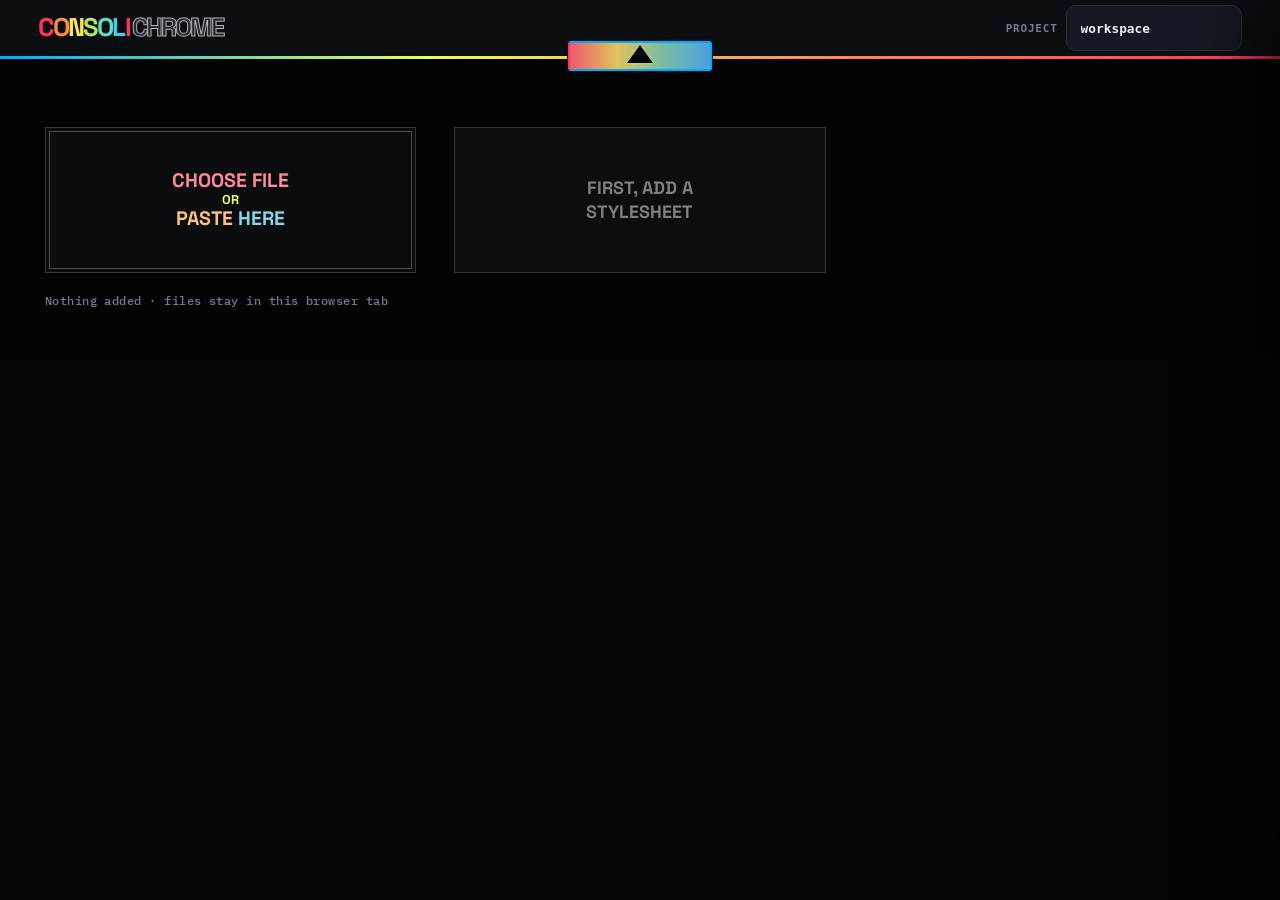
==== commit 3b1106e1: "Add Color Lab inversion toggle" ====
--- a/static/index.html
+++ b/static/index.html
@@ -62,6 +62,9 @@
 .source-add.is-dragging{border-color:var(--yellow);background:#171b0c}
 .source-cue{align-items:center;justify-content:center;text-align:center;color:#808084;font-weight:700;font-size:1.12rem;line-height:1.35;text-transform:uppercase}
 .source-summary{position:absolute;left:clamp(24px,3.5vw,58px);margin-top:166px;color:var(--muted);font:500 .72rem/1.4 var(--font-mono);letter-spacing:.04em}
+.source-resume{position:absolute;left:clamp(24px,3.5vw,58px);right:clamp(24px,3.5vw,58px);margin-top:192px;display:flex;gap:8px;align-items:center;flex-wrap:wrap;color:var(--muted);font-size:.72rem}
+.project-box{margin-left:auto;display:flex;align-items:center;gap:8px;color:var(--muted);font:600 .68rem var(--font-mono);letter-spacing:.08em;text-transform:uppercase}
+.project-box input{background:var(--surface-2);border:1px solid var(--line);color:var(--mint);border-radius:6px;padding:5px 10px;min-height:0;width:11rem;font:600 .8rem var(--font-mono)}
 
 /* workspace chrome */
 .workspace{background:linear-gradient(180deg,#0c0f13,#07090c 38rem);min-height:760px;border-top:1px solid #0f1319}
@@ -123,7 +126,7 @@
 .themeknob{display:grid;grid-template-columns:190px minmax(150px,1fr) 150px;gap:14px;align-items:center;padding:8px 0;border-bottom:1px solid var(--line)}
 .themeknob .tn{color:var(--ink-2);overflow:hidden;text-overflow:ellipsis}.themeknob .tn em{display:block;font-size:.7rem;color:var(--muted);font-style:normal}.themeknob .out{text-align:right;color:var(--mint);font:.76rem var(--font-mono)}
 .g{color:var(--ink);line-height:1;display:inline-block}.radbox{width:34px;height:34px;background:var(--mint);opacity:.8}.durbar{width:60px;height:6px;border-radius:3px;background:var(--line);position:relative;overflow:hidden}.durbar i{position:absolute;inset:0 auto 0 0;width:26%;background:var(--mint);animation:sweep linear infinite}
-@keyframes sweep{to{left:74%}}.lenbar{height:12px;background:#ffc66e;opacity:.8;border-radius:2px;min-width:2px}
+@keyframes sweep{to{transform:translateX(284.6%)}}.lenbar{height:12px;background:#ffc66e;opacity:.8;border-radius:2px;min-width:2px}
 
 /* color families + inventory */
 .fam{background:var(--surface);border:1px solid var(--line);border-radius:10px;padding:14px;margin-bottom:10px;display:grid;grid-template-columns:180px 1fr;gap:18px}.fam.solo{opacity:.55}
@@ -141,7 +144,7 @@
 .colorlab{display:grid;grid-template-columns:minmax(260px,340px) minmax(0,1fr);gap:24px;align-items:start}.lab-controls{position:sticky;top:16px;background:var(--surface);border:1px solid var(--line);padding:18px;border-radius:10px;max-height:calc(100vh - 32px);overflow:auto}
 .lab-title{margin:0 0 6px;font-size:1.05rem}.lab-sub{margin:0 0 18px;color:var(--muted);font-size:.76rem}.mode-grid{display:grid;grid-template-columns:1fr 1fr;gap:6px}
 .mode{position:relative}.mode input{position:absolute;opacity:0;pointer-events:none}.mode span{display:grid;place-items:center;min-height:42px;border:1px solid var(--line);border-radius:6px;color:var(--muted);font-size:.78rem;cursor:pointer}.mode input:checked+span{background:var(--mint);border-color:var(--mint);color:#071410;font-weight:700}.mode input:focus-visible+span{outline:2px solid var(--yellow);outline-offset:2px}
-.panel-block{padding-top:16px;margin-top:16px;border-top:1px solid var(--line)}.panel-block h3{margin:0 0 10px;color:var(--ink-2);font-size:.72rem;text-transform:uppercase;letter-spacing:.08em}.field{margin:10px 0}.field label{display:flex;justify-content:space-between;gap:8px;color:var(--muted);font-size:.76rem;margin-bottom:5px}.field output{color:var(--mint);font-family:var(--font-mono)}.field input[type=range]{width:100%;margin:0}
+.panel-block{padding-top:16px;margin-top:16px;border-top:1px solid var(--line)}.panel-block h3{margin:0 0 10px;color:var(--ink-2);font-size:.72rem;text-transform:uppercase;letter-spacing:.08em}.field{margin:10px 0}.field label{display:flex;justify-content:space-between;gap:8px;color:var(--muted);font-size:.76rem;margin-bottom:5px}.field output{color:var(--mint);font-family:var(--font-mono)}.field input[type=range]{width:100%;margin:0}.invert-control{display:flex;align-items:center;justify-content:space-between;gap:14px;min-height:44px;margin:0 0 14px;padding:9px 10px;border:1px solid var(--line);border-radius:7px;background:var(--surface-2);color:var(--ink-2);font-size:.76rem;cursor:pointer}.invert-control:hover{border-color:var(--muted);background:var(--surface-3)}.invert-control:has(input:checked){border-color:var(--mint);background:#13201d;color:var(--mint)}.invert-control input{width:18px;height:18px;margin:0;accent-color:var(--mint)}.invert-control:has(input:focus-visible){outline:2px solid var(--yellow);outline-offset:3px}
 .anchor-grid{display:grid;grid-template-columns:1fr 1fr;gap:7px}.anchor{display:flex;align-items:center;gap:7px;border:1px solid var(--line);padding:6px;border-radius:6px;color:var(--muted);font-size:.7rem}.anchor input[type=color]{width:38px;height:28px;border:0;background:none;padding:0}.anchor input[type=checkbox]{accent-color:var(--mint)}
 .theme-strip{display:flex;height:20px;border:1px solid var(--line);border-radius:4px;overflow:hidden;margin-top:8px}.theme-strip i{flex:1;min-width:2px}.lab-main{min-width:0}.lab-head{display:flex;justify-content:space-between;align-items:center;gap:14px;flex-wrap:wrap;margin-bottom:14px}.lab-status{color:var(--muted);font:.72rem var(--font-mono);letter-spacing:.05em}
 .views{display:flex;border:1px solid var(--line);border-radius:7px;padding:2px}.views label{position:relative}.views input{position:absolute;opacity:0}.views span{display:grid;place-items:center;min-height:34px;padding:0 13px;color:var(--muted);font-size:.72rem;border-radius:5px;cursor:pointer}.views input:checked+span{background:var(--surface-3);color:var(--mint)}.views input:focus-visible+span{outline:2px solid var(--yellow)}
@@ -170,6 +173,7 @@
 <a class="skip" href="#workspace">Skip to analysis</a>
 <header class="mast">
   <h1 class="wordmark" aria-label="ConsoliChrome"><span class="c1">C</span><span class="c2">O</span><span class="c3">N</span><span class="c4">S</span><span class="c5">O</span><span class="c6">L</span><span class="c1">I</span><span class="chrome">CHROME</span></h1>
+  <div class="project-box"><span>Project</span><input id="project-name" type="text" value="workspace" aria-label="Project name in the object store"></div>
   <div id="spectrumMarker" class="spectrum-marker" aria-hidden="true"></div>
 </header>
 
@@ -187,6 +191,7 @@
     <div class="source-cue" id="source-cue">First, add a<br>stylesheet</div>
   </div>
   <div class="source-summary" id="source-summary" role="status" aria-live="polite">Nothing added · files stay in this browser tab</div>
+  <div class="source-resume" id="resume-row"></div>
 </section>
 
 <main class="workspace" id="workspace" hidden>
@@ -195,6 +200,7 @@
     <button class="tab" role="tab" aria-selected="false" data-screen="fam">Family finder</button>
     <button class="tab" role="tab" aria-selected="false" data-screen="wall">Inventory wall</button>
     <button class="tab" role="tab" aria-selected="false" data-screen="cross">Across themes</button>
+    <button class="tab" role="tab" aria-selected="false" data-screen="obj">Objects</button>
     <button class="tab" role="tab" aria-selected="false" data-screen="color">Color lab</button>
     <button class="export-jump" id="jump-export" type="button">Export CSS ↓</button>
   </nav>
@@ -242,6 +248,17 @@
     <div class="card"><h3>Invariant tokens <span>same value in every theme that defines them</span></h3><div id="invbox"></div></div>
   </section>
 
+  <section class="screen" id="screen-obj">
+    <p class="lede">The object store's view: every selector consolidated into <b>one entity per context</b>, duplicates merged by cascade order, every overridden value kept with its source. Click a row for the full property history.</p>
+    <div class="row" style="margin-bottom:16px">
+      <label>Filter <input type="text" id="objfilter" placeholder=".dim-mode"></label>
+      <span class="hint" id="objstat"></span>
+      <span class="spacer"></span>
+      <button class="btn compact primary" id="obj-download" type="button">Download consolidated CSS</button>
+    </div>
+    <div class="card"><div style="overflow:auto;max-height:640px"><table class="tbl" id="objtbl"></table></div></div>
+  </section>
+
   <section class="screen" id="screen-color">
     <div class="lab-error" id="lab-error" hidden></div>
     <div class="colorlab">
@@ -259,7 +276,7 @@
         <div class="panel-block mode-panel" data-mode="align" hidden><h3>Anchors</h3><div class="anchor-grid" id="anchor-grid"></div><div class="field"><label for="align-dir">Drift direction</label><select id="align-dir" style="min-width:0;width:100%"><option value="warmer">Warmer</option><option value="cooler">Cooler</option><option value="lighter">Lighter</option><option value="darker">Darker</option></select></div><div class="field"><label>Drift strength <output id="align-threshold-out">40%</output></label><input id="align-threshold" type="range" min="0" max="100" step="5" value="40"></div></div>
         <div class="panel-block mode-panel" data-mode="shuffle" hidden><h3>Deck</h3><div class="row"><label class="hint"><input type="radio" name="shuffle-variant" value="permute" checked> Existing</label><label class="hint"><input type="radio" name="shuffle-variant" value="random"> Random</label><button class="btn compact" id="reshuffle" type="button">Reshuffle</button></div><div class="field"><label>Hue drift <output id="shuffle-drift-out">0%</output></label><input id="shuffle-drift" type="range" min="0" max="100" step="5" value="0"></div><div class="field"><label>Tone deviation <output id="shuffle-deviation-out">0%</output></label><input id="shuffle-deviation" type="range" min="0" max="100" step="5" value="0"></div></div>
         <div class="panel-block mode-panel" data-mode="theme" hidden><h3>Theme table</h3><select id="theme-preset" style="min-width:0;width:100%"><option value="nord">Nord</option></select><div class="theme-strip" id="theme-strip"></div><div id="custom-theme-wrap" hidden><div class="field"><label for="custom-theme">Custom hex colors</label><textarea id="custom-theme" rows="4">#17233f, #365486, #7fc7d9, #dcf2f1, #d67b5b, #d6a84b</textarea></div></div><div class="field"><label>Hue drift <output id="theme-drift-out">0%</output></label><input id="theme-drift" type="range" min="0" max="100" step="5" value="0"></div><div class="field"><label>Tone deviation <output id="theme-deviation-out">0%</output></label><input id="theme-deviation" type="range" min="0" max="100" step="5" value="0"></div></div>
-        <div class="panel-block"><h3>Adjust result</h3><div id="adjust-fields"></div><button class="btn compact" id="adjust-reset" type="button">Reset adjustments</button></div>
+        <div class="panel-block"><h3>Adjust result</h3><label class="invert-control" for="adjust-invert"><span>Invert all colors</span><input id="adjust-invert" type="checkbox" role="switch"></label><div id="adjust-fields"></div><button class="btn compact" id="adjust-reset" type="button">Reset adjustments</button></div>
       </aside>
       <div class="lab-main">
         <div class="lab-head"><div class="row"><span class="lab-status" id="lab-status">WAITING FOR CSS</span><button class="btn compact" id="copy-result" type="button" disabled>Copy result</button><button class="btn compact primary" id="download-result" type="button" disabled>Download CSS</button></div>
@@ -276,7 +293,7 @@
       <header class="export-head"><h2 class="export-title" id="export-title">Export result<span>All enabled tier decisions and Color Lab changes are combined here.</span></h2>
         <div class="export-actions"><span class="export-status" id="export-status" role="status" aria-live="polite">WAITING FOR SOURCE</span><button class="btn compact" id="export-copy" type="button" disabled>Copy result</button><button class="btn compact export-ready" id="export-download" type="button" disabled>Download CSS</button></div></header>
       <section class="staged-panel" id="staged-changes" aria-labelledby="staged-title"><div class="staged-heading"><h3 id="staged-title">Staged changes</h3><output id="staged-count">0</output></div><div class="staged-list" id="staged-list"><p class="staged-empty">No changes staged; export matches the source.</p></div></section>
-      <pre class="export-preview" id="export-preview" tabindex="0" data-placeholder="Add a stylesheet to prepare an export preview."></pre><div class="export-note" id="export-note">The source stylesheets stay untouched.</div>
+      <pre class="export-preview" id="export-preview" tabindex="0" data-placeholder="Add a stylesheet to enable the export."></pre><div class="export-note" id="export-note">The source stylesheets stay untouched.</div>
     </div>
   </section>
 </main>
@@ -296,11 +313,17 @@
 const el=(tag,className,text)=>{const node=document.createElement(tag);if(className)node.className=className;if(text!=null)node.textContent=text;return node};
 const debounce=(fn,ms)=>{let timer,lastArgs;const wrapped=(...args)=>{lastArgs=args;clearTimeout(timer);timer=setTimeout(()=>{timer=null;fn(...lastArgs)},ms)};wrapped.cancel=()=>{clearTimeout(timer);timer=null};wrapped.flush=()=>{if(timer){clearTimeout(timer);timer=null;return fn(...lastArgs)}};return wrapped};
 const fmt=n=>Number(n||0).toLocaleString();
-const yieldToBrowser=()=>new Promise(resolve=>setTimeout(resolve,0));
+/* setTimeout(0) is throttled to ~1 tick/s in hidden tabs, stalling chunked work. */
+const yieldToBrowser=(()=>{
+  if(window.scheduler?.yield)return()=>scheduler.yield();
+  const channel=new MessageChannel(),queue=[];channel.port1.onmessage=()=>queue.shift()?.();
+  return()=>new Promise(resolve=>{queue.push(resolve);channel.port2.postMessage(0)});
+})();
 let D=null,M=null;
 const exemptions=new Set();
 const scopeFilter={all:true,selected:new Set()};
-const workbenchNames=['tier','fam','wall','cross','color'];
+let scopedTotalsCache=null;
+const workbenchNames=['tier','fam','wall','cross','obj','color'];
 const dirtyWorkbenches=new Set(workbenchNames);
 
 function activeWorkbench(){return $('.tab[aria-selected="true"]')?.dataset.screen||'tier'}
@@ -311,6 +334,7 @@
   else if(name==='fam')drawFamilies();
   else if(name==='wall')drawWall();
   else if(name==='cross')drawCross();
+  else if(name==='obj')drawObjects();
   else if(name==='color')invalidateColorViews();
 }
 
@@ -373,7 +397,7 @@
   const accepted=files.filter(file=>/\.(css|scss|sass|less|pcss|txt)$/i.test(file.name)||file.type==='text/css');
   if(!accepted.length)return;
   const rows=await Promise.all(accepted.map(async file=>({id:++sourceId,name:file.name,content:await file.text()})));
-  sources.push(...rows);renderSources();queueAnalysis();
+  sources.push(...rows);renderSources();queueAnalysis();ccdbImport(rows);
   $('#file-input').value='';
 }
 
@@ -385,14 +409,26 @@
 const pasteDialog=$('#paste-dialog');
 $('#paste-open').onclick=()=>{pasteDialog.showModal();requestAnimationFrame(()=>$('#paste-text').focus())};
 $('#paste-cancel').onclick=()=>pasteDialog.close();
-$('#paste-text').addEventListener('input',event=>{$('#paste-count').textContent=`${fmt(event.target.value.length)} characters`;$('#paste-error').hidden=true});
+/* A megabyte in the textarea stalls the main thread on layout; hold big
+   pastes out of the DOM and submit them from the capture instead. */
+const PASTE_PREVIEW_LIMIT=100000,PASTE_PLACEHOLDER=$('#paste-text').placeholder;
+let pastedPayload=null;
+function clearPastedPayload(){pastedPayload=null;$('#paste-text').placeholder=PASTE_PLACEHOLDER}
+$('#paste-text').addEventListener('paste',event=>{
+  const text=event.clipboardData?.getData('text/plain')||'';
+  if(text.length<=PASTE_PREVIEW_LIMIT){clearPastedPayload();return}
+  event.preventDefault();pastedPayload=text;const area=$('#paste-text');area.value='';
+  area.placeholder=`${fmt(text.length)} characters captured — the preview is skipped for a paste this large. Paste again to replace it, or type to start over.`;
+  $('#paste-count').textContent=`${fmt(text.length)} characters captured`;$('#paste-error').hidden=true;
+});
+$('#paste-text').addEventListener('input',event=>{clearPastedPayload();$('#paste-count').textContent=`${fmt(event.target.value.length)} characters`;$('#paste-error').hidden=true});
 $('#paste-form').addEventListener('submit',event=>{
-  event.preventDefault();const content=$('#paste-text').value;
+  event.preventDefault();const content=pastedPayload??$('#paste-text').value;
   if(!content.trim()){const error=$('#paste-error');error.textContent='Paste some stylesheet text first.';error.hidden=false;return}
   let name=$('#paste-name').value.trim()||`pasted-${sourceId+1}.css`;if(!/\.[a-z0-9]+$/i.test(name))name+='.css';
   sources.push({id:++sourceId,name,content});
-  $('#paste-text').value='';$('#paste-count').textContent='0 characters';$('#paste-name').value=`pasted-${sourceId+1}.css`;
-  pasteDialog.close();renderSources();queueAnalysis();
+  clearPastedPayload();$('#paste-text').value='';$('#paste-count').textContent='0 characters';$('#paste-name').value=`pasted-${sourceId+1}.css`;
+  pasteDialog.close();renderSources();queueAnalysis();ccdbImport([sources[sources.length-1]]);
 });
 
 const PARAM_DEFS={
@@ -444,25 +480,23 @@
   }return null;
 }
 const GLOBAL_SCOPE='@global';
-const STANDARD_PSEUDOS=new Set('active any-link autofill blank checked current default defined disabled empty enabled first first-child first-of-type focus focus-visible focus-within fullscreen future has host hover in-range indeterminate invalid is lang last-child last-of-type left link local-link modal not nth-child nth-col nth-last-child nth-last-col nth-last-of-type nth-of-type only-child only-of-type optional out-of-range past paused picture-in-picture placeholder-shown playing read-only read-write required right root scope state target target-within user-invalid user-valid valid visited where'.split(' '));
+/* Themes are identified by exactly one syntax — :root[data-theme=...] at the
+   start of a selector arm — by decision (2026-08-19): class and pseudo-class
+   heuristics fabricated ~50 themes out of .theme-studio-* style UI classes. */
 function selectorThemeInfo(selector){
   const info=[];
   splitTopLevel(selector,',').forEach(rawArm=>{
     const arm=rawArm.trim();if(!arm)return;
     const found=[];
-    for(const match of arm.matchAll(/\[\s*data-theme\s*(?:[~|^$*]?=)\s*(?:["']([^"']+)["']|([^\]\s]+))[^\]]*\]/gi))found.push((match[1]||match[2]||'').trim());
-    for(const match of arm.matchAll(/:theme-([\w-]+)/gi))found.push(match[1]);
-    const rootClass=arm.match(/^(?:(?:html|body|:root))?\.theme-([\w-]+)(?:\b|$)/i);
-    if(rootClass&&!/(?:switcher|toggle|picker|selector|button|menu|option|preview|card|label|control)$/i.test(rootClass[1]))found.push(rootClass[1]);
+    const themed=arm.match(/^:root\s*\[\s*data-theme\s*(?:[~|^$*]?=)\s*(?:["']([^"']+)["']|([^\]\s]+))\s*\]/i);
+    if(themed)found.push((themed[1]||themed[2]||'').trim());
     if(!found.length&&/^:root\b/i.test(arm))found.push('root');
-    if(!found.length){const pseudo=arm.match(/^:([\w-]+)\b/);if(pseudo&&!STANDARD_PSEUDOS.has(pseudo[1].toLowerCase())&&!/^theme-/i.test(pseudo[1]))found.push(pseudo[1])}
     const unique=[...new Set(found.filter(Boolean).map(id=>id.trim().toLowerCase()))];if(unique.length)unique.forEach(id=>info.push({id,selector:arm}));else info.push({id:null,selector:arm});
   });
   return info;
 }
 function mediaThemeInfo(header){
-  const match=header.match(/^@media\s*\([^)]*(?:prefers-color-scheme|color-scheme)\s*:\s*(dark|light)[^)]*\)/i);
-  return match?[{id:match[1].toLowerCase(),selector:header.trim()}]:[];
+  return[];/* prefers-color-scheme blocks are no longer read as themes */
 }
 async function cssBlocks(text,cancelled=()=>false){
   const roots=[],all=[],frames=[{parent:null,cursor:0,round:0,square:0}],stack=[];
@@ -638,19 +672,19 @@
 let analysisTimer,analysisSequence=0;
 function queueAnalysis(){
   clearTimeout(analysisTimer);const sequence=++analysisSequence;
-  if(!sources.length){D=M=null;tierPlans.clear();tierEdits.clear();tierModes.clear();exemptions.clear();ccHistory=[];ccFolded=null;ccRestored=null;ccHydrated=false;ccUnmatchedExemptions=[];pendingFrozenHexes=[];renderResumeNote();$('#workspace').hidden=true;$('#workspace').removeAttribute('aria-busy');resetColorLab();return}
+  if(!sources.length){D=M=null;scopedTotalsCache=null;tierPlans.clear();tierEdits.clear();tierModes.clear();exemptions.clear();ccHistory=[];ccDbEntries=[];ccFolded=null;ccRestored=null;ccHydrated=false;ccUnmatchedExemptions=[];pendingFrozenHexes=[];renderResumeNote();$('#workspace').hidden=true;$('#workspace').removeAttribute('aria-busy');resetColorLab();return}
   const keptPairs=snapshotExemptionPairs();
   const keptFrozen=colorState.entries.filter(entry=>colorState.excluded.has(entry.key)).map(entry=>entry.hex);
-  ccHistory=sources.flatMap(source=>parseCcLog(source.content));ccFolded=foldCcEntries(ccHistory);
+  ccHistory=[...sources.flatMap(source=>parseCcLog(source.content)),...ccDbEntries];ccFolded=foldCcEntries(ccHistory);
   pendingFrozenHexes=[...new Set([...keptFrozen,...(!ccHydrated?(ccFolded.colors?.frozen||[]):[])])];
-  D=M=null;exemptions.clear();resetColorLab();$('#workspace').hidden=false;$('#source-summary').textContent='Reading stylesheet structure…';
+  D=M=null;scopedTotalsCache=null;exemptions.clear();resetColorLab();$('#workspace').hidden=false;$('#source-summary').textContent='Reading stylesheet structure…';
   $('#workspace').setAttribute('aria-busy','true');invalidateWorkbenches();scanColorLab();
   const snapshot=sources.map(source=>({...source}));
   analysisTimer=setTimeout(async()=>{
     try{
       const next=await buildData(snapshot,{cancelled:()=>sequence!==analysisSequence,progress:message=>{if(sequence===analysisSequence)$('#source-summary').textContent=message}});
       if(sequence!==analysisSequence||!next)return;
-      D=next;M=D.meta;hydrateCcState(keptPairs);hydrateReport();renderResumeNote();renderSources();$('#workspace').removeAttribute('aria-busy');markExportDirty();
+      D=next;M=D.meta;scopedTotalsCache=null;hydrateCcState(keptPairs);hydrateReport();renderResumeNote();renderSources();$('#workspace').removeAttribute('aria-busy');markExportDirty();
     }catch(error){if(sequence!==analysisSequence)return;$('#workspace').removeAttribute('aria-busy');$('#source-summary').textContent=`Analysis stopped · ${error.message}`}
   },20);
 }
@@ -782,11 +816,12 @@
     divider.onpointerup=finishDrag;divider.onpointercancel=finishDrag;ladder.append(divider);
   });
 }
+function updateLadderTags(){$$('#ladder .divider .tag').forEach((tag,index)=>tag.textContent=names[index+1]||'tier')}
 function drawTiers(){
   const id=$('#paramsel').value,list=$('#tierlist'),text=$('#ptext').value||'Aa',unit=unitOf(id),edits=tierEdits.get(id)||{names:[],values:[]};tierEdits.set(id,edits);list.replaceChildren();
   bandsCache.forEach((band,index)=>{
     const suggested=repOf(band);if(!Number.isFinite(edits.values[index]))edits.values[index]=suggested;if(!edits.names[index])edits.names[index]=names[index]||`tier${index+1}`;names[index]=edits.names[index];
-    const target=edits.values[index],total=band.reduce((sum,v)=>sum+v.count,0),card=el('div','tiercard'),nameInput=el('input');nameInput.value=edits.names[index];nameInput.setAttribute('aria-label',`Tier ${index+1} name`);nameInput.oninput=()=>{edits.names[index]=nameInput.value;names[index]=nameInput.value;drawLadder();captureTierPlan()};
+    const target=edits.values[index],total=band.reduce((sum,v)=>sum+v.count,0),card=el('div','tiercard'),nameInput=el('input');nameInput.value=edits.names[index];nameInput.setAttribute('aria-label',`Tier ${index+1} name`);nameInput.oninput=()=>{edits.names[index]=nameInput.value;names[index]=nameInput.value;updateLadderTags();captureTierPlan()};
     const targetRow=el('label','target'),valueInput=el('input');valueInput.type='number';valueInput.step='any';valueInput.value=target;valueInput.setAttribute('aria-label',`${edits.names[index]} target value`);const unitLabel=el('span',null,unit||'number');targetRow.append(valueInput,unitLabel);
     const suggestion=el('button','suggestion',`Use suggestion: ${compactNumber(suggested)}${unit}`);suggestion.type='button';const detail=el('div','det');
     const sample=el('div','prev'),paintSample=()=>{const current=edits.values[index];sample.replaceChildren(preview(id,current,text));if(!band.length){detail.innerHTML='restored tier · no current source values · its token stays defined in the export';return}const currentWorst=Math.max(...band.map(v=>Math.abs(v.n-current)/(Math.abs(current)||1)*100));detail.innerHTML=`${band.length} source value${band.length===1?'':'s'} · ${total} declarations<br><span class="mono">${band[0].n}${unit} – ${band.at(-1).n}${unit}</span> · max change ${currentWorst.toFixed(0)}%`};paintSample();
@@ -815,7 +850,7 @@
 }
 function renderTier(recompute=false){if(!D||!PARAM_IDS.length)return;const id=$('#paramsel').value;if(recompute||!restoreTierPlan(id))solve(id);MODE=tierModes.get(id)||'mul';$('#f-add').setAttribute('aria-pressed',String(MODE==='add'));$('#f-mul').setAttribute('aria-pressed',String(MODE==='mul'));drawScopeNote();drawLadder();drawTiers();drawAside();drawFormula();drawKnobs()}
 
-$('#paramsel').onchange=()=>{names=['tiny','small','medium','large','huge','giant','colossal'];renderTier()};$('#fontsel').onchange=event=>{FONT=event.target.value;drawLadder();drawTiers()};$('#ptext').oninput=()=>{drawLadder();drawTiers()};
+$('#paramsel').onchange=()=>{names=['tiny','small','medium','large','huge','giant','colossal'];renderTier()};$('#fontsel').onchange=event=>{FONT=event.target.value;drawLadder();drawTiers()};$('#ptext').oninput=debounce(()=>{drawLadder();drawTiers()},150);
 $('#addtier').onclick=()=>{if(K<7){K++;renderTier(true)}};$('#deltier').onclick=()=>{if(K>2){K--;renderTier(true)}};
 $('#apply-tier').onclick=()=>{const plan=tierPlans.get($('#paramsel').value);if(!plan)return;plan.enabled=!plan.enabled;syncTierExportButton();rebuildExport()};
 $('#f-add').onclick=()=>{MODE='add';tierModes.set($('#paramsel').value,MODE);$('#f-add').setAttribute('aria-pressed','true');$('#f-mul').setAttribute('aria-pressed','false');drawFormula();drawKnobs();captureTierPlan()};$('#f-mul').onclick=()=>{MODE='mul';tierModes.set($('#paramsel').value,MODE);$('#f-mul').setAttribute('aria-pressed','true');$('#f-add').setAttribute('aria-pressed','false');drawFormula();drawKnobs();captureTierPlan()};
@@ -1033,8 +1068,74 @@
   return{text,defs};
 }
 
+/* ---------- object store client ---------- */
+function currentProject(){return $('#project-name').value.trim()||'workspace'}
+let ccDbEntries=[];
+async function ccdbImport(items){
+  const project=currentProject();
+  for(const item of items){
+    try{await fetch('/api/cc/import',{method:'POST',headers:{'Content-Type':'application/json'},body:JSON.stringify({project,name:item.name,content:item.content})})}catch{return}
+  }
+  dirtyWorkbenches.add('obj');if(activeWorkbench()==='obj')renderWorkbench('obj');renderResumeChips();
+}
+function ccdbRecordDecisions(){
+  if(!D)return;const project=currentProject();
+  const post=(kind,payload)=>{try{fetch('/api/cc/decision',{method:'POST',headers:{'Content-Type':'application/json'},body:JSON.stringify({project,kind,payload})})}catch{}};
+  [...tierPlans.values()].filter(plan=>plan.enabled&&plan.bands.length).forEach(plan=>post('export-param',ccPayloadForPlan(plan)));
+  const colors=changedColorRows(),frozen=colorState.entries.filter(entry=>colorState.excluded.has(entry.key)).map(entry=>entry.hex).sort();
+  if(colors.length||frozen.length)post('export-colors',{kind:'colors',mode:colorState.mode,changed:colors.length,frozen});
+}
+async function renderResumeChips(){
+  const host=$('#resume-row');if(!host)return;
+  let data;try{data=await(await fetch('/api/cc/projects')).json()}catch{return}
+  host.replaceChildren();
+  const projects=(data.projects||[]).filter(project=>project.files);if(!projects.length)return;
+  host.append(el('span',null,'Object store:'));
+  projects.forEach(project=>{
+    const chip=el('button','scope-chip',`${project.name} · ${project.files} file${project.files===1?'':'s'}${project.decisions?` · ${project.decisions} decision${project.decisions===1?'':'s'}`:''}`);
+    chip.type='button';chip.onclick=()=>resumeProject(project.name);host.append(chip);
+  });
+}
+async function resumeProject(name){
+  let data;try{data=await(await fetch(`/api/cc/resume?project=${encodeURIComponent(name)}`)).json()}catch{return}
+  if(!data?.sources?.length)return;
+  $('#project-name').value=name;
+  ccDbEntries=(data.decisions||[]).map(decision=>ccEntryFrom((decision.createdAt||'').slice(0,10)||isoDate(),`db · ${decision.kind}`,decision.payload,`${(decision.createdAt||'').slice(0,10)}: db ${decision.kind} ${JSON.stringify(decision.payload)}`));
+  sources.length=0;data.sources.forEach(source=>sources.push({id:++sourceId,name:source.name,content:source.content}));
+  renderSources();queueAnalysis();
+}
+async function drawObjects(){
+  const table=$('#objtbl'),stat=$('#objstat');if(!table)return;
+  let data;try{data=await(await fetch(`/api/cc/entities?project=${encodeURIComponent(currentProject())}&q=${encodeURIComponent($('#objfilter').value.trim())}`)).json()}catch{table.innerHTML='';stat.textContent='Object store offline — restart the local app.';return}
+  stat.textContent=`${data.total} entit${data.total===1?'y':'ies'} · showing ${data.shown} · most-merged first`;
+  table.innerHTML='<thead><tr><th>entity</th><th>context</th><th>blocks merged</th><th>props</th><th>overridden</th></tr></thead>';
+  const body=el('tbody');
+  (data.entities||[]).forEach(entity=>{
+    const overridden=entity.props.filter(prop=>prop.overridden).length,row=el('tr');
+    row.innerHTML=`<td class="mono">${escapeHtml(entity.selector)}</td><td class="mono">${escapeHtml(entity.context||'—')}</td><td class="mono">${entity.blocks}</td><td class="mono">${entity.props.length-overridden}</td><td class="mono"${overridden?' style="color:var(--yellow)"':''}>${overridden}</td>`;
+    row.style.cursor='pointer';row.onclick=()=>openEntityDrawer(entity);body.append(row);
+  });
+  if(!data.entities?.length){const row=el('tr'),cell=el('td',null,'Nothing in the store for this project yet.');cell.colSpan=5;row.append(cell);body.append(row)}
+  table.append(body);
+}
+function openEntityDrawer(entity){
+  $('#dtitle').textContent=entity.selector;$('#dsub').textContent=`${entity.context||'top level'} · ${entity.blocks} source block${entity.blocks===1?'':'s'} consolidated`;
+  const body=$('#dbody');body.replaceChildren();
+  entity.props.forEach(prop=>{
+    const row=el('div','selrow'+(prop.overridden?' is-exempt':''));
+    row.append(el('div','s',`${prop.property}: ${prop.value}`));
+    const meta=el('div','m');meta.innerHTML=`${prop.overridden?'overridden':'<b>current</b>'} · ${escapeHtml(prop.source_name)}:${prop.line}`;row.append(meta);body.append(row);
+  });
+  $('#drawer').classList.add('on');$('#scrim').classList.add('on');
+}
+$('#objfilter').addEventListener('input',debounce(()=>{dirtyWorkbenches.add('obj');if(activeWorkbench()==='obj')drawObjects()},240));
+$('#obj-download').onclick=async()=>{
+  let text;try{const response=await fetch(`/api/cc/export?project=${encodeURIComponent(currentProject())}`);if(!response.ok)throw new Error();text=await response.text()}catch{$('#objstat').textContent='Nothing to export for this project yet.';return}
+  const blob=new Blob([text],{type:'text/css;charset=utf-8'}),url=URL.createObjectURL(blob),link=el('a');link.href=url;link.download=`${currentProject()}.objects.css`;link.click();URL.revokeObjectURL(url);
+};
+
 /* ---------- one export result shared by every workbench ---------- */
-const exportState={result:null,dirty:true,building:false,revision:0,promise:null};let exportBuildTimer=null;
+const exportState={result:null,dirty:true,building:false,revision:0,promise:null};
 const escapeHtml=value=>String(value).replace(/[&<>"']/g,char=>({'&':'&amp;','<':'&lt;','>':'&gt;','"':'&quot;',"'":'&#39;'}[char]));
 const escapeRegExp=value=>String(value).replace(/[.*+?^${}()|[\]\\]/g,'\\$&');
 const tokenSlug=value=>String(value).toLowerCase().trim().replace(/[^a-z0-9-]+/g,'-').replace(/^-+|-+$/g,'')||'tier';
@@ -1054,7 +1155,7 @@
     if(!patterns.has(rawMap)){const alternatives=[...rawMap.keys()].sort((a,b)=>b.length-a.length).map(escapeRegExp).join('|');patterns.set(rawMap,new RegExp('(^|[^A-Za-z0-9_.%+-])('+alternatives+')(?![A-Za-z0-9_.%])','gi'))}
     return patterns.get(rawMap);
   };
-  const edits=[];
+  const edits=[];let work=0;
   for(const block of parsed.all){
     if(block.header.startsWith('@'))continue;
     for(const partInfo of directBlockParts(blanked,block)){
@@ -1068,6 +1169,7 @@
         edits.push({start:valueStart+rawStart,end:valueStart+rawStart+raw.length,replacement:rawMap.get(raw.toLowerCase())});
       }
     }
+    if(++work%400===0)await yieldToBrowser();
   }
   if(!edits.length)return text;
   edits.sort((a,b)=>a.start-b.start);
@@ -1101,13 +1203,6 @@
   if(!block&&!scaleSection)return content;
   return[block,scaleSection,body].filter(Boolean).join('\n\n');
 }
-function highlightedExport(content){
-  const clipped=content.slice(0,200000);let html=escapeHtml(clipped);
-  html=html.replace(/var\(--cc-[^)]+\)/g,value=>`<mark>${value}</mark>`);
-  const changedColors=colorState?.mapping?[...new Set(colorState.entries.filter(entry=>colorState.mapping[entry.key]&&colorState.mapping[entry.key]!==entry.hex).map(entry=>colorState.mapping[entry.key]))]:[];
-  if(changedColors.length){const pattern=new RegExp(`(${changedColors.sort((a,b)=>b.length-a.length).map(escapeRegExp).join('|')})`,'gi');html=html.replace(pattern,'<mark class="color-change">$1</mark>')}
-  return{html,truncated:content.length>clipped.length};
-}
 function activeExemptionIds(plans){
   const active=new Set();plans.forEach(plan=>D.params[plan.id]?.values.forEach(value=>value.sel.forEach(instance=>{if(exemptions.has(instance.id))active.add(instance.id)})));return active;
 }
@@ -1131,18 +1226,18 @@
 function setExportStatus(text,state=''){
   const status=$('#export-status');status.textContent=text;if(state)status.dataset.state=state;else delete status.dataset.state;
 }
+const scheduleStagedRender=debounce(()=>{if(!D)return;const plans=[...tierPlans.values()].filter(plan=>plan.enabled),colors=changedColorRows();renderStagedChanges(plans,colors,activeExemptionIds(plans))},300);
 function markExportDirty(){
   exportState.revision++;exportState.dirty=true;exportState.result=null;refreshStagedCount();
   const preview=$('#export-preview'),copy=$('#export-copy'),download=$('#export-download');
-  if(!sources.length){preview.textContent='';preview.dataset.placeholder='Add a stylesheet to prepare an export preview.';setExportStatus('WAITING FOR SOURCE');copy.disabled=true;download.disabled=true;renderStagedChanges();$('.export-shell').classList.remove('is-stale');return}
+  if(!sources.length){scheduleStagedRender.cancel();preview.textContent='';preview.dataset.placeholder='Add a stylesheet to enable the export.';setExportStatus('WAITING FOR SOURCE');copy.disabled=true;download.disabled=true;renderStagedChanges();$('.export-shell').classList.remove('is-stale');return}
   if(!D){preview.dataset.placeholder='The shared source analysis is still running.';setExportStatus('ANALYZING SOURCE','building');copy.disabled=true;download.disabled=true;$('.export-shell').classList.add('is-stale');return}
-  preview.dataset.placeholder='The preview will be prepared when this section comes into view.';setExportStatus('CHANGES PENDING','pending');copy.disabled=false;download.disabled=false;$('.export-shell').classList.add('is-stale');
-  const bounds=$('.export-shell').getBoundingClientRect();if(D&&!$('#workspace').hidden&&bounds.height&&bounds.top<innerHeight+180){clearTimeout(exportBuildTimer);exportBuildTimer=setTimeout(materializeExport,320)}
+  preview.dataset.placeholder='The export is built when you press Copy or Download; no preview is rendered.';setExportStatus('CHANGES PENDING','pending');copy.disabled=false;download.disabled=false;$('.export-shell').classList.add('is-stale');scheduleStagedRender();
 }
 function rebuildExport(){markExportDirty()}
 async function materializeExport(){
   if(!sources.length)return null;if(!D){setExportStatus('ANALYZING SOURCE','building');return null}if(!exportState.dirty&&exportState.result!=null)return exportState.result;if(exportState.building)return exportState.promise;
-  let revision=null;exportState.building=true;setExportStatus('BUILDING EXPORT…','building');$('#export-preview').setAttribute('aria-busy','true');
+  let revision=null;exportState.building=true;setExportStatus('BUILDING EXPORT…','building');
   exportState.promise=(async()=>{
     try{
       if(colorState.scanPromise)await colorState.scanPromise;
@@ -1153,38 +1248,37 @@
       let base=combinedStylesheets();
       if(colorState.documentId&&colorState.mapping&&changedColorRows().length){const data=await api(`/api/documents/${colorState.documentId}/export`,{mapping:colorState.mapping});base=data.result}
       if(revision!==exportState.revision)return null;
-      const result=await applyTierPlans(base);if(revision!==exportState.revision)return null;const rendered=highlightedExport(result);exportState.result=result;exportState.dirty=false;
-      const preview=$('#export-preview');preview.innerHTML=rendered.html;preview.removeAttribute('aria-busy');$('.export-shell').classList.remove('is-stale');
+      const result=await applyTierPlans(base);if(revision!==exportState.revision)return null;exportState.result=result;exportState.dirty=false;
+      $('.export-shell').classList.remove('is-stale');
       const plans=[...tierPlans.values()].filter(plan=>plan.enabled),colors=changedColorRows(),activeExemptions=activeExemptionIds(plans);renderStagedChanges(plans,colors,activeExemptions);
       setExportStatus(`${plans.length} SCALE${plans.length===1?'':'S'} · ${activeExemptions.size} EXEMPT · ${colors.length} COLORS CHANGED`);
       const ccNote=ccLastBlockInfo?.total?` · CC log: ${ccLastBlockInfo.total} entr${ccLastBlockInfo.total===1?'y':'ies'}${ccLastBlockInfo.fresh?` (${ccLastBlockInfo.fresh} new)`:''}`:'';
-      $('#export-note').textContent=`${sources.length} source stylesheet${sources.length===1?'':'s'} combined into one CSS file${ccNote}${rendered.truncated?' · preview limited to 200,000 characters':''}. Originals stay untouched.`;
+      $('#export-note').textContent=`${sources.length} source stylesheet${sources.length===1?'':'s'} combined into one CSS file · ${fmt(result.length)} characters${ccNote}. Originals stay untouched.`;
       return result;
     }catch(error){showLabError(error.message);setExportStatus('EXPORT NEEDS ATTENTION','pending');return null}
-    finally{exportState.building=false;exportState.promise=null;$('#export-preview').removeAttribute('aria-busy');if(revision!==null&&revision!==exportState.revision){setExportStatus('CHANGES PENDING','pending');clearTimeout(exportBuildTimer);exportBuildTimer=setTimeout(materializeExport,0)}}
+    finally{exportState.building=false;exportState.promise=null;if(revision!==null&&revision!==exportState.revision)setExportStatus('CHANGES PENDING','pending')}
   })();
   return exportState.promise;
 }
 async function latestExport(){let result=null;for(let attempt=0;attempt<2&&result==null;attempt++)result=await materializeExport();return result}
 async function copyExport(button){
-  const result=await latestExport();if(result==null)return;try{await navigator.clipboard.writeText(result);const original=button.textContent;button.textContent='Copied ✓';setTimeout(()=>button.textContent=original,1800)}catch{showLabError('The browser blocked clipboard access. Use Download CSS instead.')}
+  const result=await latestExport();if(result==null)return;ccdbRecordDecisions();try{await navigator.clipboard.writeText(result);const original=button.textContent;button.textContent='Copied ✓';setTimeout(()=>button.textContent=original,1800)}catch{showLabError('The browser blocked clipboard access. Use Download CSS instead.')}
 }
 async function downloadExport(){
-  const result=await latestExport();if(result==null)return;const blob=new Blob([result],{type:'text/css;charset=utf-8'}),url=URL.createObjectURL(blob),link=el('a');link.href=url;
+  const result=await latestExport();if(result==null)return;ccdbRecordDecisions();const blob=new Blob([result],{type:'text/css;charset=utf-8'}),url=URL.createObjectURL(blob),link=el('a');link.href=url;
   if(sources.length===1){const name=sources[0].name.replace(/\.[^.]+$/,'');link.download=`${name}.consolidated.css`}else link.download='consolidated.css';
   link.click();URL.revokeObjectURL(url);
 }
 $('#export-copy').onclick=event=>copyExport(event.currentTarget);$('#export-download').onclick=downloadExport;
-$('#jump-export').onclick=()=>{materializeExport();$('#export-title').scrollIntoView({behavior:matchMedia('(prefers-reduced-motion: reduce)').matches?'auto':'smooth',block:'start'})};
-$('#jump-staged').onclick=()=>{materializeExport();$('#staged-title').scrollIntoView({behavior:matchMedia('(prefers-reduced-motion: reduce)').matches?'auto':'smooth',block:'center'})};
-new IntersectionObserver(entries=>{if(entries.some(entry=>entry.isIntersecting))materializeExport()},{rootMargin:'180px'}).observe($('.export-shell'));
+$('#jump-export').onclick=()=>{$('#export-title').scrollIntoView({behavior:matchMedia('(prefers-reduced-motion: reduce)').matches?'auto':'smooth',block:'start'})};
+$('#jump-staged').onclick=()=>{$('#staged-title').scrollIntoView({behavior:matchMedia('(prefers-reduced-motion: reduce)').matches?'auto':'smooth',block:'center'})};
 
 /* ---------- Chromap color engine + imported Cards / Ordered / Sphere views ---------- */
 const colorState={
   documentId:null,entries:[],mapping:null,result:null,scanPromise:null,mapPromise:null,mappingDirty:false,mode:'original',view:'cards',excluded:new Set(),themeTable:null,
   simplify:{drift:0,deviation:0},align:{colors:['#2f6bdf','#e2593a','#58a66b','#d6a33d'],enabled:[true,false,false,false],direction:'warmer',threshold:40},
   shuffle:{variant:'permute',seed:1,drift:0,deviation:0},theme:{id:'nord',customColors:['#17233f','#365486','#7fc7d9','#dcf2f1','#d67b5b','#d6a84b'],drift:0,deviation:0},
-  adjust:{hue:0,saturation:100,brightness:100,contrast:100,sepia:0}
+  adjust:{hue:0,saturation:100,brightness:100,contrast:100,sepia:0},invert:false
 };
 const ADJUST_FIELDS={hue:{label:'Hue rotate',min:-180,max:180,step:1,unit:'°'},saturation:{label:'Saturation',min:0,max:200,step:5,unit:'%'},brightness:{label:'Brightness',min:0,max:200,step:5,unit:'%'},contrast:{label:'Contrast',min:0,max:200,step:5,unit:'%'},sepia:{label:'Sepia',min:0,max:100,step:5,unit:'%'}};
 let colorMeta=null,orderedView=null,sphereView=null,transformSequence=0,scanSequence=0,mapAbortController=null,scanAbortController=null;
@@ -1199,7 +1293,7 @@
 function resetColorLab(){
   transformSequence++;scanSequence++;scheduleTransform.cancel();mapAbortController?.abort();scanAbortController?.abort();mapAbortController=scanAbortController=null;
   colorCardLimit=300;familyRenderLimit=200;crossRenderLimit=500;colorState.documentId=null;colorState.entries=[];colorState.mapping=null;colorState.result=null;colorState.scanPromise=null;colorState.mapPromise=null;colorState.mappingDirty=false;colorState.excluded.clear();colorState.themeTable=null;
-  $('#lab-status').textContent='WAITING FOR CSS';$('#lab-empty').textContent='Add a stylesheet above to build its color map.';$('#lab-empty').hidden=false;$('#color-cards').hidden=true;$('#color-cards').replaceChildren();$('#copy-result').disabled=true;$('#download-result').disabled=true;showLabError('');syncColorViews();rebuildExport();
+  $('#lab-status').textContent='WAITING FOR CSS';$('#lab-empty').textContent='Add a stylesheet above to build its color map.';$('#lab-empty').hidden=false;$('#color-cards').hidden=true;$('#color-cards').replaceChildren();colorCardRefs.clear();colorCardOrderKey='';$('#copy-result').disabled=true;$('#download-result').disabled=true;showLabError('');syncColorViews();rebuildExport();
 }
 async function scanColorLab(){
   const content=combinedStylesheets(),sequence=++scanSequence;if(!content){resetColorLab();return}
@@ -1211,8 +1305,13 @@
   if(!colorState.entries.length){$('#lab-status').textContent='0 COLORS';$('#lab-empty').textContent='No color literals were found in the loaded stylesheets.';$('#lab-empty').hidden=false;syncColorViews();rebuildExport();return}
   $('#lab-empty').hidden=true;invalidateColorViews();runTransform();
 }
+function scopedColorTotals(){
+  const sig=[...scopeFilter.selected].sort().join(' ');
+  if(scopedTotalsCache?.sig!==sig)scopedTotalsCache={sig,totals:new Map(familiesForVisibleScopes().map(family=>[family.hex.toLowerCase(),family.total]))};
+  return scopedTotalsCache.totals;
+}
 function visibleColorEntries(){
-  if(!D)return[];if(scopeFilter.all)return colorState.entries.map(entry=>({...entry,visibleCount:entry.count}));const totals=new Map(familiesForVisibleScopes().map(family=>[family.hex.toLowerCase(),family.total]));return colorState.entries.map(entry=>({...entry,visibleCount:totals.get(entry.hex.toLowerCase())||0})).filter(entry=>entry.visibleCount);
+  if(!D)return[];if(scopeFilter.all)return colorState.entries.map(entry=>({...entry,visibleCount:entry.count}));const totals=scopedColorTotals();return colorState.entries.map(entry=>({...entry,visibleCount:totals.get(entry.hex.toLowerCase())||0})).filter(entry=>entry.visibleCount);
 }
 function colorRows(entries=visibleColorEntries(),limit=600){
   return entries.slice(0,limit).map(entry=>{const frozen=colorState.excluded.has(entry.key),to=!frozen&&colorState.mapping?colorState.mapping[entry.key]:null;return{key:entry.key,fromHex:entry.hex,toHex:to||entry.hex,count:entry.visibleCount,label:entry.literals?.[0]?.text||entry.hex,excluded:frozen||!to}});
@@ -1232,15 +1331,33 @@
   if(sphereView)sphereView.setActive(hasVisible&&colorState.view==='sphere'&&screenActive);
 }
 function colorFormat(entry){const formats=[...new Set((entry.literals||[]).map(literal=>(literal.format||'color').toUpperCase()))];return formats.slice(0,2).join('+')+(formats.length>2?'+':'')}
+/* Cards rebuild only when the visible set changes; a remap just repaints each
+   card's dynamic bits, so slider drags don't reconstruct ~4,000 DOM nodes. */
+const colorCardRefs=new Map();let colorCardOrderKey='';
+function patchColorCard(refs,entry){
+  const frozen=colorState.excluded.has(entry.key),to=!frozen&&colorState.mapping?colorState.mapping[entry.key]:null,changed=Boolean(to&&to!==entry.hex);
+  refs.card.classList.toggle('off',frozen);
+  refs.next.hidden=!changed;if(changed)refs.next.style.background=to;
+  refs.arrow.hidden=!to;refs.toCode.hidden=!to;if(to)refs.toCode.textContent=to;
+  refs.count.textContent=`×${entry.visibleCount} · ${colorFormat(entry)}`;
+  refs.check.checked=!frozen;
+}
 function renderColorCards(entries=visibleColorEntries()){
-  const grid=$('#color-cards');grid.replaceChildren();
-  entries.slice(0,colorCardLimit).forEach(entry=>{
-    const frozen=colorState.excluded.has(entry.key),to=!frozen&&colorState.mapping?colorState.mapping[entry.key]:null,card=el('article','color-card'+(frozen?' off':'')),chips=el('div','color-card__chips'),old=el('i');old.style.background=entry.hex;chips.append(old);
-    if(to&&to!==entry.hex){const next=el('i');next.style.background=to;chips.append(next)}
-    const body=el('div','color-card__body'),value=el('div','color-card__value');value.append(el('code',null,entry.literals?.[0]?.text||entry.hex));if(to){value.append(el('b',null,'→'),el('code',null,to))}
-    const meta=el('div','color-card__meta'),label=el('label'),check=el('input');check.type='checkbox';check.checked=!frozen;check.setAttribute('aria-label',`Remap ${entry.hex}`);check.onchange=()=>{if(check.checked)colorState.excluded.delete(entry.key);else colorState.excluded.add(entry.key);requestTransform()};label.append(check,document.createTextNode(' remap'));meta.append(el('span',null,`×${entry.visibleCount} · ${colorFormat(entry)}`),label);body.append(value,meta);card.append(chips,body);grid.append(card);
-  });
-  if(entries.length>colorCardLimit){const more=el('button','btn',`Show ${Math.min(300,entries.length-colorCardLimit)} more colors`);more.type='button';more.onclick=()=>{colorCardLimit+=300;renderColorCards(entries)};grid.append(more)}
+  const grid=$('#color-cards'),shown=entries.slice(0,colorCardLimit);
+  const orderKey=shown.map(entry=>entry.key).join(' ')+' '+(entries.length>colorCardLimit);
+  if(orderKey!==colorCardOrderKey){
+    colorCardOrderKey=orderKey;colorCardRefs.clear();grid.replaceChildren();
+    shown.forEach(entry=>{
+      const card=el('article','color-card'),chips=el('div','color-card__chips'),old=el('i'),next=el('i');old.style.background=entry.hex;next.hidden=true;chips.append(old,next);
+      const body=el('div','color-card__body'),value=el('div','color-card__value'),arrow=el('b',null,'→'),toCode=el('code');arrow.hidden=true;toCode.hidden=true;value.append(el('code',null,entry.literals?.[0]?.text||entry.hex),arrow,toCode);
+      const meta=el('div','color-card__meta'),count=el('span'),label=el('label'),check=el('input');check.type='checkbox';check.setAttribute('aria-label',`Remap ${entry.hex}`);
+      const refs={card,next,arrow,toCode,count,check};colorCardRefs.set(entry.key,refs);
+      check.onchange=()=>{if(check.checked)colorState.excluded.delete(entry.key);else colorState.excluded.add(entry.key);patchColorCard(refs,entry);requestTransform()};
+      label.append(check,document.createTextNode(' remap'));meta.append(count,label);body.append(value,meta);card.append(chips,body);grid.append(card);
+    });
+    if(entries.length>colorCardLimit){const more=el('button','btn',`Show ${Math.min(300,entries.length-colorCardLimit)} more colors`);more.type='button';more.onclick=()=>{colorCardLimit+=300;renderColorCards(entries)};grid.append(more)}
+  }
+  shown.forEach(entry=>{const refs=colorCardRefs.get(entry.key);if(refs)patchColorCard(refs,entry)});
 }
 function modeParams(){
   if(colorState.mode==='original')return{};
@@ -1252,7 +1369,7 @@
   }
   return{};
 }
-function buildColorParams(){return{...modeParams(),adjust:{...colorState.adjust}}}
+function buildColorParams(){return{...modeParams(),adjust:{...colorState.adjust},invert:colorState.invert}}
 const scheduleTransform=debounce(runTransform,220);
 function requestTransform(){transformSequence++;mapAbortController?.abort();colorState.mappingDirty=true;markExportDirty();scheduleTransform()}
 async function runTransform(){
@@ -1277,6 +1394,7 @@
 function installColorControls(){
   const anchors=$('#anchor-grid');colorState.align.colors.forEach((color,index)=>{const label=el('label','anchor'),check=el('input'),picker=el('input');check.type='checkbox';check.checked=colorState.align.enabled[index];check.disabled=index===0;picker.type='color';picker.value=color;check.onchange=()=>{colorState.align.enabled[index]=check.checked;requestTransform()};picker.oninput=()=>{colorState.align.colors[index]=picker.value;requestTransform()};label.append(check,picker,document.createTextNode(String(index+1)));anchors.append(label)});
   const adjust=$('#adjust-fields');Object.entries(ADJUST_FIELDS).forEach(([key,def])=>{const field=el('div','field'),label=el('label'),output=el('output');output.id=`adjust-${key}-out`;output.textContent=colorState.adjust[key]+def.unit;label.append(document.createTextNode(def.label),output);const input=el('input');input.type='range';input.id=`adjust-${key}`;input.min=def.min;input.max=def.max;input.step=def.step;input.value=colorState.adjust[key];input.oninput=()=>{colorState.adjust[key]=+input.value;output.textContent=input.value+def.unit;requestTransform()};field.append(label,input);adjust.append(field)});
+  $('#adjust-invert').onchange=event=>{colorState.invert=event.target.checked;requestTransform()};
   $$('input[name="color-mode"]').forEach(input=>input.onchange=()=>{colorState.mode=input.value;$$('.mode-panel').forEach(panel=>panel.hidden=panel.dataset.mode!==colorState.mode);colorState.themeTable=null;paintThemeStrip();requestTransform()});
   $$('input[name="color-view"]').forEach(input=>input.onchange=()=>{colorState.view=input.value;syncColorViews()});
   const bindRange=(id,object,key,unit='%')=>{$(`#${id}`).oninput=event=>{object[key]=+event.target.value;$(`#${id}-out`).textContent=event.target.value+unit;requestTransform()}};
@@ -1285,7 +1403,7 @@
   $$('input[name="shuffle-variant"]').forEach(input=>input.onchange=()=>{colorState.shuffle.variant=input.value;colorState.shuffle.seed++;requestTransform()});$('#reshuffle').onclick=()=>{colorState.shuffle.seed++;requestTransform()};
   $('#theme-preset').onchange=event=>{colorState.theme.id=event.target.value;colorState.themeTable=null;$('#custom-theme-wrap').hidden=colorState.theme.id!=='custom';paintThemeStrip();requestTransform()};
   $('#custom-theme').oninput=debounce(event=>{const colors=event.target.value.match(/#[0-9a-f]{6}\b/gi)||[];if(colors.length>=2){colorState.theme.customColors=colors.slice(0,64);colorState.themeTable=null;paintThemeStrip();if(colorState.theme.id==='custom')requestTransform()}},180);
-  $('#adjust-reset').onclick=()=>{Object.assign(colorState.adjust,{hue:0,saturation:100,brightness:100,contrast:100,sepia:0});Object.entries(ADJUST_FIELDS).forEach(([key,def])=>{$(`#adjust-${key}`).value=colorState.adjust[key];$(`#adjust-${key}-out`).textContent=colorState.adjust[key]+def.unit});requestTransform()};
+  $('#adjust-reset').onclick=()=>{Object.assign(colorState.adjust,{hue:0,saturation:100,brightness:100,contrast:100,sepia:0});colorState.invert=false;$('#adjust-invert').checked=false;Object.entries(ADJUST_FIELDS).forEach(([key,def])=>{$(`#adjust-${key}`).value=colorState.adjust[key];$(`#adjust-${key}-out`).textContent=colorState.adjust[key]+def.unit});requestTransform()};
   $('#copy-result').onclick=event=>copyExport(event.currentTarget);
   $('#download-result').onclick=downloadExport;
 }
@@ -1293,7 +1411,7 @@
 installColorControls();loadColorMeta();
 if(typeof createOrderedView==='function')orderedView=createOrderedView({body:$('#ord-body'),fromCol:$('#ord-from'),toCol:$('#ord-to'),svg:$('#ord-links')});
 if(typeof createSphereView==='function')sphereView=createSphereView({canvas:$('#orb-canvas'),scrub:$('#orb-t'),scrubOut:$('#orb-t-out'),replay:$('#orb-replay'),spinToggle:$('#orb-spin')});
-renderSources();resetColorLab();
+renderSources();resetColorLab();renderResumeChips();
 </script>
 </body>
 </html>
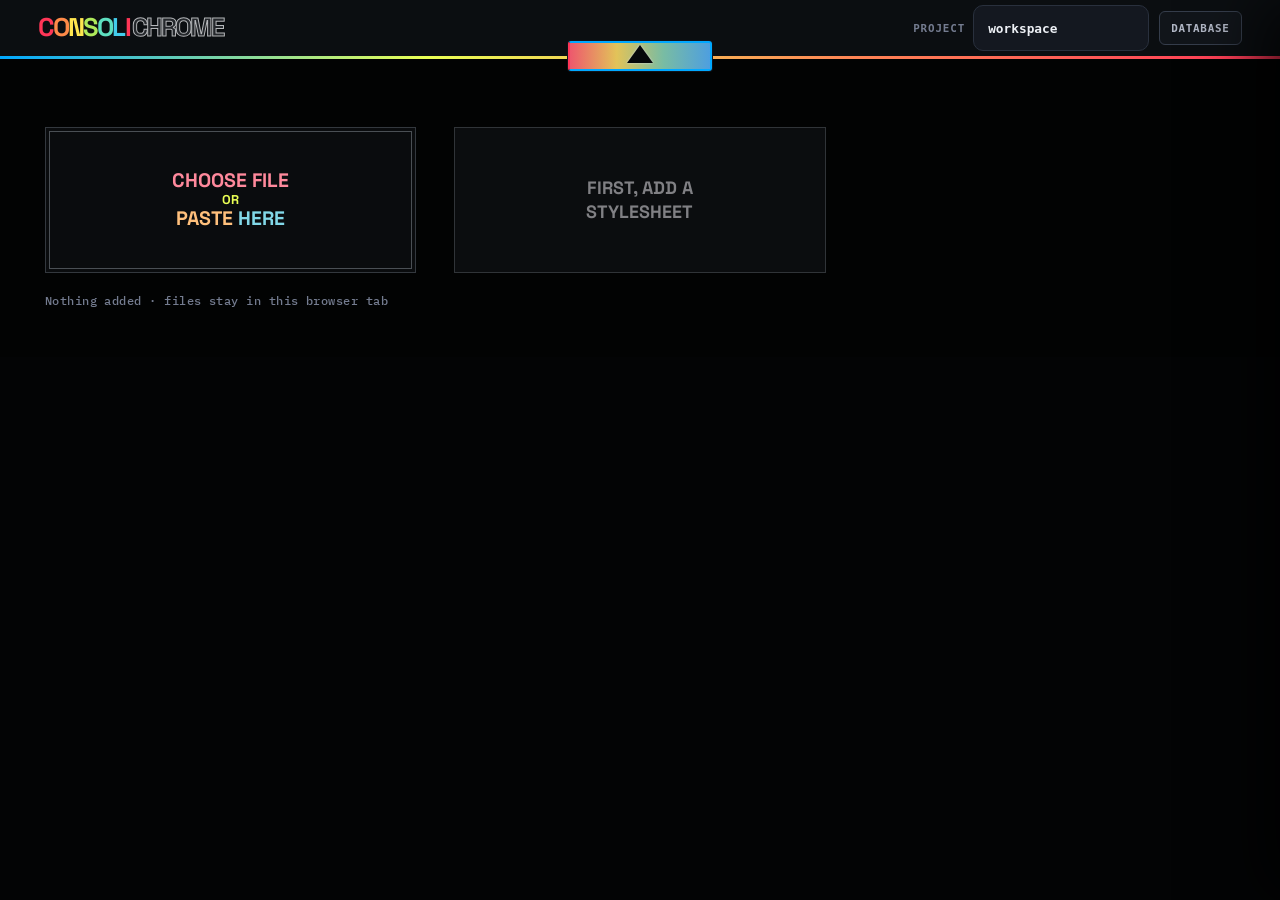
==== commit 330b96fb: "Add database manager and theme tokenization" ====
--- a/static/index.html
+++ b/static/index.html
@@ -65,6 +65,8 @@
 .source-resume{position:absolute;left:clamp(24px,3.5vw,58px);right:clamp(24px,3.5vw,58px);margin-top:192px;display:flex;gap:8px;align-items:center;flex-wrap:wrap;color:var(--muted);font-size:.72rem}
 .project-box{margin-left:auto;display:flex;align-items:center;gap:8px;color:var(--muted);font:600 .68rem var(--font-mono);letter-spacing:.08em;text-transform:uppercase}
 .project-box input{background:var(--surface-2);border:1px solid var(--line);color:var(--mint);border-radius:6px;padding:5px 10px;min-height:0;width:11rem;font:600 .8rem var(--font-mono)}
+.db-open{margin-left:10px;appearance:none;border:1px solid var(--line-2);background:#11151a;color:var(--ink-2);border-radius:6px;min-height:34px;padding:6px 11px;cursor:pointer;font:600 .68rem var(--font-mono);letter-spacing:.07em;text-transform:uppercase}
+.db-open:hover{border-color:var(--mint);color:var(--mint)}
 
 /* workspace chrome */
 .workspace{background:linear-gradient(180deg,#0c0f13,#07090c 38rem);min-height:760px;border-top:1px solid #0f1319}
@@ -139,6 +141,7 @@
 .chip.wide{flex-direction:row;align-items:baseline;gap:7px}.chip .n,.chip .v{font:.64rem var(--font-mono);color:var(--muted)}
 .swatch{width:38px;height:38px;border:1px solid #ffffff2b;border-radius:4px;background-image:linear-gradient(45deg,#30343a 25%,transparent 25%,transparent 75%,#30343a 75%),linear-gradient(45deg,#30343a 25%,transparent 25%,transparent 75%,#30343a 75%);background-size:8px 8px;background-position:0 0,4px 4px}.swatch i{display:block;width:100%;height:100%;border-radius:3px}
 .tbl{width:100%;border-collapse:collapse;font-size:.78rem}.tbl th{text-align:left;color:var(--muted);font-size:.67rem;text-transform:uppercase;letter-spacing:.07em;padding:8px;border-bottom:1px solid var(--line);position:sticky;top:0;background:var(--surface)}.tbl td{padding:8px;border-bottom:1px solid #29303d88}.tbl tr:hover td{background:#ffffff05}.bar{height:7px;background:var(--line);border-radius:3px;overflow:hidden;min-width:70px}.bar i{display:block;height:100%;background:#ffc66e}
+.tokenize-head{display:grid;grid-template-columns:minmax(0,1fr) auto;gap:18px;align-items:end;margin-bottom:24px}.tokenize-head .lede{margin:0}.tokenize-list{border-top:1px solid var(--line-2)}.tokenize-row{display:grid;grid-template-columns:minmax(180px,1fr) minmax(120px,.55fr) minmax(150px,.7fr) auto;align-items:center;gap:18px;min-height:72px;border-bottom:1px solid var(--line);padding:10px 4px}.tokenize-row:hover{background:#ffffff03}.tokenize-id{display:flex;align-items:center;gap:12px;min-width:0}.tokenize-id input{width:19px;height:19px;flex:none;accent-color:var(--mint)}.tokenize-id strong{display:block}.tokenize-id span,.tokenize-stat span{display:block;color:var(--muted);font-size:.7rem}.tokenize-stat{color:var(--ink-2);font:.74rem var(--font-mono);font-variant-numeric:tabular-nums}.tokenize-token{overflow:hidden;text-overflow:ellipsis;color:var(--mint);font:.7rem var(--font-mono)}.tokenize-row.is-staged{background:#10201b}.tokenize-row.is-staged .tokenize-id strong{color:var(--mint)}.tokenize-conflict{color:var(--yellow);font-size:.68rem}.tokenize-empty{padding:48px 10px;text-align:center;color:var(--muted)}
 
 /* color lab */
 .colorlab{display:grid;grid-template-columns:minmax(260px,340px) minmax(0,1fr);gap:24px;align-items:start}.lab-controls{position:sticky;top:16px;background:var(--surface);border:1px solid var(--line);padding:18px;border-radius:10px;max-height:calc(100vh - 32px);overflow:auto}
@@ -163,9 +166,10 @@
 .drawer{position:fixed;right:0;top:0;bottom:0;width:min(560px,94vw);background:var(--surface);border-left:1px solid var(--line);z-index:80;transform:translateX(100%);transition:transform .25s var(--ease);display:flex;flex-direction:column;box-shadow:-20px 0 60px #000b}.drawer.on{transform:none}.drawer header{display:flex;justify-content:space-between;gap:12px;padding:18px;border-bottom:1px solid var(--line)}.drawer h3{margin:0;font-size:1rem}.drawer .sub{color:var(--muted);font-size:.72rem;margin-top:4px}.drawer .body{overflow:auto;padding:8px 18px 28px}.selrow{padding:10px 0;border-bottom:1px solid var(--line);font-size:.78rem}.selrow .s{font-family:var(--font-mono);overflow-wrap:anywhere}.selrow .m{color:var(--muted);font:.68rem var(--font-mono)}.selrow .m b{color:var(--mint)}.scrim{position:fixed;inset:0;background:#000a;z-index:75;opacity:0;pointer-events:none;transition:opacity .2s}.scrim.on{opacity:1;pointer-events:auto}
 .exempt-tools{position:sticky;top:-8px;z-index:2;display:flex;justify-content:space-between;align-items:center;gap:10px;padding:12px 0;background:var(--surface);border-bottom:1px solid var(--line)}.exempt-tools strong{font-size:.78rem}.exempt-tools span{color:var(--muted);font-size:.68rem}.selrow.exemptable{display:grid;grid-template-columns:22px 1fr;gap:8px;align-items:start}.selrow.exemptable input{margin-top:4px;accent-color:var(--yellow)}.selrow.is-exempt{opacity:.55}.selrow.is-exempt .s{text-decoration:line-through;text-decoration-color:var(--yellow)}
 dialog{width:min(760px,calc(100vw - 30px));border:1px solid var(--line-2);border-radius:10px;background:var(--surface);color:var(--ink);padding:0;box-shadow:0 30px 100px #000}dialog::backdrop{background:#000c}.paste-form{padding:22px}.paste-form h2{margin:0}.paste-form p{color:var(--muted);font-size:.82rem}.paste-form textarea{width:100%;min-height:320px;resize:vertical;font-family:var(--font-mono);font-size:.78rem}.paste-foot{display:flex;align-items:end;gap:14px;flex-wrap:wrap;margin-top:12px}.paste-foot label{display:grid;gap:4px;color:var(--muted);font-size:.72rem;flex:1}.paste-actions{display:flex;justify-content:flex-end;gap:8px;margin-top:18px}
+.db-dialog{width:min(940px,calc(100vw - 30px))}.db-shell{padding:0 22px 22px}.db-head{display:flex;align-items:flex-start;gap:18px;padding:22px 0 18px;border-bottom:1px solid var(--line)}.db-head h2{margin:0;font-size:1.3rem;letter-spacing:-.02em}.db-head p{margin:4px 0 0;color:var(--muted);font-size:.8rem}.db-close{margin-left:auto;flex:none}.db-health{display:flex;align-items:center;gap:9px;min-height:46px;color:var(--ink-2);font:.72rem var(--font-mono);letter-spacing:.02em}.db-health::before{content:"";width:8px;height:8px;border-radius:50%;background:var(--muted)}.db-health[data-status=healthy]::before{background:var(--mint)}.db-health[data-status=damaged]::before{background:var(--danger)}.db-list{border-top:1px solid var(--line)}.db-row{display:grid;grid-template-columns:minmax(140px,1.2fr) repeat(4,minmax(70px,.55fr)) minmax(180px,auto);align-items:center;gap:12px;min-height:62px;border-bottom:1px solid var(--line);font-size:.78rem}.db-row:hover{background:#ffffff03}.db-row__name{min-width:0}.db-row__name strong{display:block;overflow:hidden;text-overflow:ellipsis;color:var(--ink);font-size:.9rem}.db-row__name span,.db-cell span{display:block;color:var(--muted);font-size:.66rem}.db-cell{font:500 .76rem var(--font-mono);font-variant-numeric:tabular-nums}.db-actions{display:flex;justify-content:flex-end;gap:7px}.db-confirm{grid-column:1/-1;display:flex;align-items:center;gap:10px;min-height:54px;padding:9px 0;color:var(--ink-2)}.db-confirm strong{color:var(--danger)}.db-confirm .db-actions{margin-left:auto}.db-empty{margin:0;padding:42px 12px;text-align:center;color:var(--muted);border-bottom:1px solid var(--line)}.db-error{color:var(--danger)}
 
 @media(max-width:980px){.source-grid{grid-template-columns:1fr 1fr}.source-cue{display:none}.source-zone{min-height:430px}.colorlab{grid-template-columns:1fr}.lab-controls{position:static;max-height:none}.rung{grid-template-columns:120px 1fr 100px;gap:14px}.source-summary{display:none}}
-@media(max-width:650px){.mast{padding-inline:16px}.spectrum-marker{width:96px}.source-zone{padding:58px 16px 34px}.source-grid{grid-template-columns:1fr}.source-card,.source-add{height:128px}.tabs{padding-inline:8px}.tab{padding:16px 13px 13px;font-size:.88rem}.screen{padding:22px 12px 116px}.controlbar{display:grid;gap:12px}.controlbar label{display:grid;gap:5px}.controlbar select,.controlbar input[type=text]{width:100%;min-width:0}.scope-dock{bottom:max(8px,env(safe-area-inset-bottom));width:calc(100vw - 16px);grid-template-columns:1fr auto;gap:6px}.scope-dock__lead{display:none}.scope-list{grid-column:1}.scope-stage{grid-column:2}.rung{grid-template-columns:72px 1fr 58px;gap:8px;padding:6px 9px}.rung .val{font-size:.75rem}.rung .freq span{font-size:.65rem}.fam{grid-template-columns:1fr}.wall{grid-template-columns:1fr}.themeknob{grid-template-columns:1fr;gap:4px}.themeknob .out{text-align:left}.tierlist{grid-template-columns:1fr 1fr}.ord__body{grid-template-columns:minmax(0,1fr) 42px minmax(0,1fr)}.ord__text code{font-size:.58rem}.ord__meta{display:none}.staged-panel{grid-template-columns:1fr}.export-dock{padding-bottom:116px}}
+@media(max-width:650px){.mast{padding-inline:16px}.wordmark{font-size:1.08rem}.project-box{display:none}.db-open{margin-left:auto}.spectrum-marker{display:none}.source-zone{padding:58px 16px 34px}.source-grid{grid-template-columns:1fr}.source-card,.source-add{height:128px}.tabs{padding-inline:8px}.tab{padding:16px 13px 13px;font-size:.88rem}.screen{padding:22px 12px 116px}.controlbar{display:grid;gap:12px}.controlbar label{display:grid;gap:5px}.controlbar select,.controlbar input[type=text]{width:100%;min-width:0}.scope-dock{bottom:max(8px,env(safe-area-inset-bottom));width:calc(100vw - 16px);grid-template-columns:1fr auto;gap:6px}.scope-dock__lead{display:none}.scope-list{grid-column:1}.scope-stage{grid-column:2}.rung{grid-template-columns:72px 1fr 58px;gap:8px;padding:6px 9px}.rung .val{font-size:.75rem}.rung .freq span{font-size:.65rem}.fam{grid-template-columns:1fr}.wall{grid-template-columns:1fr}.themeknob{grid-template-columns:1fr;gap:4px}.themeknob .out{text-align:left}.tierlist{grid-template-columns:1fr 1fr}.ord__body{grid-template-columns:minmax(0,1fr) 42px minmax(0,1fr)}.ord__text code{font-size:.58rem}.ord__meta{display:none}.staged-panel{grid-template-columns:1fr}.export-dock{padding-bottom:116px}.db-shell{padding-inline:14px}.db-row{grid-template-columns:minmax(0,1fr) auto;gap:8px;padding:12px 0}.db-cell{display:none}.db-actions{grid-column:2;grid-row:1}.db-confirm{grid-column:1/-1;display:grid;grid-template-columns:1fr}.db-confirm .db-actions{margin:0;justify-content:flex-start}.tokenize-head{grid-template-columns:1fr}.tokenize-row{grid-template-columns:minmax(0,1fr) auto;gap:7px;padding:13px 2px}.tokenize-row .tokenize-stat{grid-column:1}.tokenize-token{grid-column:1/-1}.tokenize-row .btn{grid-column:2;grid-row:1}}
 @media(prefers-reduced-motion:reduce){*,*::before,*::after{animation-duration:.01ms!important;animation-iteration-count:1!important;transition-duration:.01ms!important}}
 </style>
 </head>
@@ -174,6 +178,7 @@
 <header class="mast">
   <h1 class="wordmark" aria-label="ConsoliChrome"><span class="c1">C</span><span class="c2">O</span><span class="c3">N</span><span class="c4">S</span><span class="c5">O</span><span class="c6">L</span><span class="c1">I</span><span class="chrome">CHROME</span></h1>
   <div class="project-box"><span>Project</span><input id="project-name" type="text" value="workspace" aria-label="Project name in the object store"></div>
+  <button class="db-open" id="db-open" type="button">Database</button>
   <div id="spectrumMarker" class="spectrum-marker" aria-hidden="true"></div>
 </header>
 
@@ -200,6 +205,7 @@
     <button class="tab" role="tab" aria-selected="false" data-screen="fam">Family finder</button>
     <button class="tab" role="tab" aria-selected="false" data-screen="wall">Inventory wall</button>
     <button class="tab" role="tab" aria-selected="false" data-screen="cross">Across themes</button>
+    <button class="tab" role="tab" aria-selected="false" data-screen="token">Tokenize</button>
     <button class="tab" role="tab" aria-selected="false" data-screen="obj">Objects</button>
     <button class="tab" role="tab" aria-selected="false" data-screen="color">Color lab</button>
     <button class="export-jump" id="jump-export" type="button">Export CSS ↓</button>
@@ -246,6 +252,12 @@
     <p class="lede">What holds still across the theme scopes currently selected below.</p><div class="bigstat" id="crossstat"></div><div id="crossnote"></div>
     <div class="card"><h3>Most variable tokens <span>custom properties redefined across themes</span></h3><div style="overflow:auto;max-height:430px"><table class="tbl" id="varytbl"></table></div></div>
     <div class="card"><h3>Invariant tokens <span>same value in every theme that defines them</span></h3><div id="invbox"></div></div>
+  </section>
+
+  <section class="screen" id="screen-token">
+    <header class="tokenize-head"><p class="lede">Turn detected parameter values into <b>theme-ready custom properties</b>. Each token starts with its current value in Root and every named theme; stage only the parameter groups you want exported.</p><button class="btn compact" id="tokenize-all" type="button">Stage all parameters</button></header>
+    <div class="note" id="tokenize-note"></div>
+    <div class="tokenize-list" id="tokenize-list"></div>
   </section>
 
   <section class="screen" id="screen-obj">
@@ -290,7 +302,7 @@
 
   <section class="export-dock" aria-labelledby="export-title">
     <div class="export-shell">
-      <header class="export-head"><h2 class="export-title" id="export-title">Export result<span>All enabled tier decisions and Color Lab changes are combined here.</span></h2>
+      <header class="export-head"><h2 class="export-title" id="export-title">Export result<span>Enabled tiers, token groups, and Color Lab changes are combined here.</span></h2>
         <div class="export-actions"><span class="export-status" id="export-status" role="status" aria-live="polite">WAITING FOR SOURCE</span><button class="btn compact" id="export-copy" type="button" disabled>Copy result</button><button class="btn compact export-ready" id="export-download" type="button" disabled>Download CSS</button></div></header>
       <section class="staged-panel" id="staged-changes" aria-labelledby="staged-title"><div class="staged-heading"><h3 id="staged-title">Staged changes</h3><output id="staged-count">0</output></div><div class="staged-list" id="staged-list"><p class="staged-empty">No changes staged; export matches the source.</p></div></section>
       <pre class="export-preview" id="export-preview" tabindex="0" data-placeholder="Add a stylesheet to enable the export."></pre><div class="export-note" id="export-note">The source stylesheets stay untouched.</div>
@@ -301,6 +313,8 @@
 <div class="scrim" id="scrim"></div><aside class="drawer" id="drawer"><header><div><h3 id="dtitle">—</h3><div class="sub" id="dsub"></div></div><button class="btn compact" id="dclose" type="button" aria-label="Close source drawer">×</button></header><div class="body" id="dbody"></div></aside>
 
 <dialog id="paste-dialog" aria-labelledby="paste-title"><form class="paste-form" id="paste-form" method="dialog"><h2 id="paste-title">Paste a stylesheet</h2><p>Add one stylesheet now; reopen this panel to add more. Nothing is uploaded anywhere.</p><textarea id="paste-text" spellcheck="false" placeholder=":root { --brand: #2f6bdf; }"></textarea><div class="paste-foot"><label>Name<input type="text" id="paste-name" value="pasted.css"></label><span class="hint mono" id="paste-count">0 characters</span></div><div class="lab-error" id="paste-error" hidden></div><div class="paste-actions"><button class="btn" id="paste-cancel" type="button">Cancel</button><button class="btn primary" type="submit">Add stylesheet</button></div></form></dialog>
+
+<dialog class="db-dialog" id="db-dialog" aria-labelledby="db-title"><section class="db-shell"><header class="db-head"><div><h2 id="db-title">Local database</h2><p>Restore puts a saved project back into the workbench. Delete removes all of that project's stored history.</p></div><button class="btn compact db-close" id="db-close" type="button" aria-label="Close database manager">Close</button></header><div class="db-health" id="db-health" role="status" aria-live="polite">Reading cc.db…</div><div class="db-list" id="db-list"></div></section></dialog>
 
 <div id="color-probe" aria-hidden="true" style="position:fixed;left:-9999px;top:-9999px"></div>
 <script src="/js/colorspace.js"></script>
@@ -323,7 +337,7 @@
 const exemptions=new Set();
 const scopeFilter={all:true,selected:new Set()};
 let scopedTotalsCache=null;
-const workbenchNames=['tier','fam','wall','cross','obj','color'];
+const workbenchNames=['tier','fam','wall','cross','token','obj','color'];
 const dirtyWorkbenches=new Set(workbenchNames);
 
 function activeWorkbench(){return $('.tab[aria-selected="true"]')?.dataset.screen||'tier'}
@@ -334,6 +348,7 @@
   else if(name==='fam')drawFamilies();
   else if(name==='wall')drawWall();
   else if(name==='cross')drawCross();
+  else if(name==='token')drawTokenize();
   else if(name==='obj')drawObjects();
   else if(name==='color')invalidateColorViews();
 }
@@ -672,7 +687,7 @@
 let analysisTimer,analysisSequence=0;
 function queueAnalysis(){
   clearTimeout(analysisTimer);const sequence=++analysisSequence;
-  if(!sources.length){D=M=null;scopedTotalsCache=null;tierPlans.clear();tierEdits.clear();tierModes.clear();exemptions.clear();ccHistory=[];ccDbEntries=[];ccFolded=null;ccRestored=null;ccHydrated=false;ccUnmatchedExemptions=[];pendingFrozenHexes=[];renderResumeNote();$('#workspace').hidden=true;$('#workspace').removeAttribute('aria-busy');resetColorLab();return}
+  if(!sources.length){D=M=null;scopedTotalsCache=null;tierPlans.clear();tierEdits.clear();tierModes.clear();tokenizedParams.clear();exemptions.clear();ccHistory=[];ccDbEntries=[];ccFolded=null;ccRestored=null;ccHydrated=false;ccUnmatchedExemptions=[];pendingFrozenHexes=[];renderResumeNote();$('#workspace').hidden=true;$('#workspace').removeAttribute('aria-busy');resetColorLab();return}
   const keptPairs=snapshotExemptionPairs();
   const keptFrozen=colorState.entries.filter(entry=>colorState.excluded.has(entry.key)).map(entry=>entry.hex);
   ccHistory=[...sources.flatMap(source=>parseCcLog(source.content)),...ccDbEntries];ccFolded=foldCcEntries(ccHistory);
@@ -727,6 +742,7 @@
 const tierPlans=new Map();
 const tierEdits=new Map();
 const tierModes=new Map();
+const tokenizedParams=new Set();
 const NOT_A_SCALE={layer:'Z-index is <b>ordinal</b>: it describes stacking order, not physical magnitude.',opacity:'<b>0 and 1 are states</b>. Intermediate values are usually an alpha ramp rather than a size scale.',radius:'<b>50% and oversized pixel values are shape kinds</b> (circle and pill), not ordinary radii.'};
 function valuesFor(id){const param=D.params[id];return{p:param,live:param.values.slice(),aside:[]}}
 function cutsK(xs,weights,k){
@@ -852,7 +868,7 @@
 
 $('#paramsel').onchange=()=>{names=['tiny','small','medium','large','huge','giant','colossal'];renderTier()};$('#fontsel').onchange=event=>{FONT=event.target.value;drawLadder();drawTiers()};$('#ptext').oninput=debounce(()=>{drawLadder();drawTiers()},150);
 $('#addtier').onclick=()=>{if(K<7){K++;renderTier(true)}};$('#deltier').onclick=()=>{if(K>2){K--;renderTier(true)}};
-$('#apply-tier').onclick=()=>{const plan=tierPlans.get($('#paramsel').value);if(!plan)return;plan.enabled=!plan.enabled;syncTierExportButton();rebuildExport()};
+$('#apply-tier').onclick=()=>{const plan=tierPlans.get($('#paramsel').value);if(!plan)return;plan.enabled=!plan.enabled;if(plan.enabled)tokenizedParams.delete(plan.id);syncTierExportButton();dirtyWorkbenches.add('token');rebuildExport()};
 $('#f-add').onclick=()=>{MODE='add';tierModes.set($('#paramsel').value,MODE);$('#f-add').setAttribute('aria-pressed','true');$('#f-mul').setAttribute('aria-pressed','false');drawFormula();drawKnobs();captureTierPlan()};$('#f-mul').onclick=()=>{MODE='mul';tierModes.set($('#paramsel').value,MODE);$('#f-mul').setAttribute('aria-pressed','true');$('#f-add').setAttribute('aria-pressed','false');drawFormula();drawKnobs();captureTierPlan()};
 addEventListener('resize',debounce(()=>{if(D&&$('#screen-tier').classList.contains('on'))drawLadder()},120));
 
@@ -896,6 +912,33 @@
   const table=$('#varytbl');table.innerHTML='<thead><tr><th>token</th><th>distinct values</th><th>themes</th><th></th></tr></thead>';const body=el('tbody');varies.slice(0,crossRenderLimit).forEach(value=>{const row=el('tr');row.innerHTML=`<td class="mono">${value.name}</td><td class="mono">${value.distinct}</td><td class="mono">${value.themes}</td><td><div class="bar"><i style="width:${themes.length?value.distinct/themes.length*100:0}%"></i></div></td>`;body.append(row)});table.append(body);
   const box=$('#invbox');box.replaceChildren();if(!invariant.length)box.append(el('p','hint','None detected in the visible themes.'));invariant.slice(0,crossRenderLimit).forEach(value=>{const row=el('div','selrow');row.innerHTML=`<div class="s">${value.name}</div><div class="m">= <b>${value.value}</b> in ${value.themes} themes</div>`;box.append(row)});if(limited){const more=el('button','btn',`Show up to ${Math.min(crossRenderLimit+500,Math.max(varies.length,invariant.length))} theme tokens`);more.type='button';more.onclick=()=>{crossRenderLimit+=500;drawCross()};box.append(more)}
 }
+
+/* ---------- tokenize ---------- */
+function parameterTokens(id){
+  const used=new Set();return D.params[id].values.map((value,index)=>{
+    const readable=tokenSlug(value.raw.replace(/^-/,'minus-').replace(/%/g,'-percent'));
+    const base=`--cc-${tokenSlug(id)}-${readable||index+1}`;let token=base,suffix=2;while(used.has(token)){token=`${base}-${suffix++}`}used.add(token);return{token,value};
+  });
+}
+function setParameterTokenized(id,enabled){
+  if(enabled){tokenizedParams.add(id);const tier=tierPlans.get(id);if(tier)tier.enabled=false}else tokenizedParams.delete(id);
+  if($('#paramsel').value===id)syncTierExportButton();dirtyWorkbenches.add('token');drawTokenize();rebuildExport();
+}
+function drawTokenize(){
+  if(!D)return;dirtyWorkbenches.delete('token');const list=$('#tokenize-list');list.replaceChildren();const available=PARAM_IDS.filter(id=>D.params[id].total);
+  const themeCopy=M.themes.length?`<b>${M.themes.length} theme scope${M.themes.length===1?'':'s'} detected.</b> New tokens will be declared in Root and copied into ${M.themes.filter(theme=>theme!=='root').length} named theme${M.themes.filter(theme=>theme!=='root').length===1?'':'s'} with the current values intact.`:'<b>No named themes detected.</b> Tokens will be declared in Root so the file is ready for themes later.';$('#tokenize-note').innerHTML=themeCopy+' Selecting tokens replaces an enabled Tier Maker plan for the same parameter.';
+  if(!available.length){list.append(el('p','tokenize-empty','No scale-like parameter values were detected.'));return}
+  available.forEach(id=>{
+    const param=D.params[id],staged=tokenizedParams.has(id),themed=param.values.reduce((sum,value)=>sum+value.themed,0),globals=param.total-themed,row=el('article','tokenize-row'+(staged?' is-staged':''));
+    const identity=el('label','tokenize-id'),check=el('input');check.type='checkbox';check.checked=staged;check.setAttribute('aria-label',`Tokenize ${param.label}`);const copy=el('span');copy.append(el('strong',null,param.label),el('span',null,`${param.values.length} distinct value${param.values.length===1?'':'s'} · ${param.total} uses`));identity.append(check,copy);
+    const scope=el('div','tokenize-stat',`${fmt(globals)} global · ${fmt(themed)} themed`);scope.append(el('span',null,themed&&globals?'mixed scopes':themed?'theme-linked':'global parameter'));
+    const tokens=parameterTokens(id),sample=el('div','tokenize-token',tokens.slice(0,2).map(entry=>entry.token).join(' · ')+(tokens.length>2?` · +${tokens.length-2}`:''));sample.title=tokens.map(entry=>`${entry.token}: ${entry.value.raw}`).join('\n');
+    const tierConflict=tierPlans.get(id)?.enabled,action=el('button','btn compact',staged?'Staged':'Stage');action.type='button';if(tierConflict){action.textContent='Use tokens instead';action.classList.add('tokenize-conflict')}
+    const toggle=()=>setParameterTokenized(id,!tokenizedParams.has(id));check.onchange=()=>setParameterTokenized(id,check.checked);action.onclick=toggle;row.append(identity,scope,sample,action);list.append(row);
+  });
+  const allStaged=available.every(id=>tokenizedParams.has(id));$('#tokenize-all').textContent=allStaged?'Clear tokenization':'Stage all parameters';
+}
+$('#tokenize-all').onclick=()=>{if(!D)return;const available=PARAM_IDS.filter(id=>D.params[id].total),clear=available.every(id=>tokenizedParams.has(id));available.forEach(id=>{if(clear)tokenizedParams.delete(id);else{tokenizedParams.add(id);const tier=tierPlans.get(id);if(tier)tier.enabled=false}});syncTierExportButton();drawTokenize();rebuildExport()};
 function hydrateReport(){
   PARAM_IDS=Object.keys(D.params).filter(id=>D.params[id].values.length>0);const params=$('#paramsel'),previous=params.value;params.replaceChildren();PARAM_IDS.forEach(id=>{const param=D.params[id],option=el('option');option.value=id;option.textContent=`${param.label} (${param.values.length} values, ${param.total} uses)`;params.append(option)});params.value=PARAM_IDS.includes(previous)?previous:PARAM_IDS.includes('font-size')?'font-size':PARAM_IDS[0]||'';
   const fonts=$('#fontsel'),previousFont=FONT;fonts.replaceChildren();const base=el('option');base.value='';base.textContent='Default preview font';fonts.append(base);D.fontChoices.forEach(choice=>{const option=el('option');option.value=choice.cssStack;option.textContent=choice.variables.length?`${choice.variables.join(' / ')} — ${choice.label}`:choice.label;fonts.append(option)});FONT=D.fontlist.includes(previousFont)?previousFont:'';fonts.value=FONT;K=3;names=['tiny','small','medium','large','huge','giant','colossal'];renderScopeDock();refreshParamLabels();$('#family-scope').textContent=`Showing ${scopeSummary().toLowerCase()}`;
@@ -1078,6 +1121,33 @@
   }
   dirtyWorkbenches.add('obj');if(activeWorkbench()==='obj')renderWorkbench('obj');renderResumeChips();
 }
+const formatDbSize=bytes=>bytes<1024?`${bytes} B`:bytes<1048576?`${(bytes/1024).toFixed(1)} KB`:`${(bytes/1048576).toFixed(1)} MB`;
+async function openDatabaseManager(){
+  const dialog=$('#db-dialog'),health=$('#db-health'),list=$('#db-list');if(!dialog.open)dialog.showModal();health.dataset.status='';health.textContent='Reading cc.db…';list.replaceChildren();
+  let data;try{const response=await fetch('/api/cc/database');data=await response.json();if(!response.ok)throw new Error(data.error||'The database could not be read.')}catch(error){health.dataset.status='damaged';health.textContent='Database unavailable';list.append(el('p','db-empty db-error',error.message));return}
+  health.dataset.status=data.status;
+  if(data.status!=='healthy'){
+    health.textContent=data.status==='missing'?'cc.db has not been created yet.':`cc.db is damaged · ${data.error||'SQLite could not read it'}`;
+    list.append(el('p','db-empty db-error',data.status==='missing'?'Import a stylesheet to create the local database.':'Restore cc.db outside the app before managing its projects.'));return;
+  }
+  health.textContent=`Healthy · ${formatDbSize(data.size)}${data.modifiedAt?` · updated ${data.modifiedAt.replace('T',' ')}`:''} · ${data.projects.length} project${data.projects.length===1?'':'s'}`;
+  if(!data.projects.length){list.append(el('p','db-empty','No saved projects yet. Import a stylesheet and it will appear here.'));return}
+  data.projects.forEach(project=>renderDatabaseProject(project,list));
+}
+function renderDatabaseProject(project,list){
+  const row=el('article','db-row'),name=el('div','db-row__name');name.append(el('strong',null,project.name),el('span',null,project.last_import?`Last import ${project.last_import.replace('T',' ')}`:'No imports'));
+  const metric=(value,label)=>{const cell=el('div','db-cell',fmt(value));cell.append(el('span',null,label));return cell};
+  const actions=el('div','db-actions'),restore=el('button','btn compact primary','Restore'),remove=el('button','btn compact danger','Delete');restore.type=remove.type='button';
+  restore.onclick=async()=>{$('#db-dialog').close();await resumeProject(project.name)};
+  remove.onclick=()=>{
+    row.replaceChildren();const confirm=el('div','db-confirm'),copy=el('span');copy.append(document.createTextNode('Delete '),el('strong',null,project.name),document.createTextNode(' and all of its stored imports, objects, and decisions?'));
+    const confirmActions=el('div','db-actions'),cancel=el('button','btn compact','Keep it'),destroy=el('button','btn compact danger',`Delete ${project.name}`);cancel.type=destroy.type='button';cancel.onclick=()=>{row.remove();renderDatabaseProject(project,list)};
+    destroy.onclick=async()=>{destroy.disabled=true;destroy.textContent='Deleting…';let response,data;try{response=await fetch(`/api/cc/projects/${encodeURIComponent(project.name)}`,{method:'DELETE',headers:{'Content-Type':'application/json'},body:JSON.stringify({confirm:project.name})});data=await response.json()}catch{data={error:'The local server did not answer.'}}if(!response?.ok){destroy.disabled=false;destroy.textContent=`Delete ${project.name}`;copy.textContent=data.error||'The project could not be deleted.';copy.className='db-error';return}await renderResumeChips();openDatabaseManager()};
+    confirmActions.append(cancel,destroy);confirm.append(copy,confirmActions);row.append(confirm);
+  };
+  actions.append(restore,remove);row.append(name,metric(project.files,'current files'),metric(project.imports,'import history'),metric(project.entities,'objects'),metric(project.decisions,'decisions'),actions);list.append(row);
+}
+$('#db-open').onclick=openDatabaseManager;$('#db-close').onclick=()=>$('#db-dialog').close();
 function ccdbRecordDecisions(){
   if(!D)return;const project=currentProject();
   const post=(kind,payload)=>{try{fetch('/api/cc/decision',{method:'POST',headers:{'Content-Type':'application/json'},body:JSON.stringify({project,kind,payload})})}catch{}};
@@ -1100,6 +1170,7 @@
   let data;try{data=await(await fetch(`/api/cc/resume?project=${encodeURIComponent(name)}`)).json()}catch{return}
   if(!data?.sources?.length)return;
   $('#project-name').value=name;
+  tokenizedParams.clear();
   ccDbEntries=(data.decisions||[]).map(decision=>ccEntryFrom((decision.createdAt||'').slice(0,10)||isoDate(),`db · ${decision.kind}`,decision.payload,`${(decision.createdAt||'').slice(0,10)}: db ${decision.kind} ${JSON.stringify(decision.payload)}`));
   sources.length=0;data.sources.forEach(source=>sources.push({id:++sourceId,name:source.name,content:source.content}));
   renderSources();queueAnalysis();
@@ -1179,8 +1250,9 @@
 }
 async function applyTierPlans(content){
   const plans=[...tierPlans.values()].filter(plan=>plan.enabled&&plan.bands.length);
+  const tokenIds=[...tokenizedParams].filter(id=>D.params[id]?.total);
   let body=stripCcBlocks(content),harvested=null,scaleSection='';
-  if(plans.length){
+  if(plans.length||tokenIds.length){
     harvested=extractCcScaleSections(body);body=harvested.text;
     const byProperty=new Map(),definitions=[],themeBlocks=[],usedTokens=new Set();
     plans.forEach(plan=>{
@@ -1194,6 +1266,12 @@
         const rows=bandTokens.map(({token,band})=>{const value=plan.themeMode==='mul'?band.value*adjustment:band.value+adjustment;return`  ${token}: ${compactNumber(value)}${band.unit};`});themeBlocks.push(`${selectors.join(',\n')} {\n${rows.join('\n')}\n}`);
       });
     });
+    tokenIds.forEach(id=>{
+      const rawMap=new Map(),tokens=parameterTokens(id);tokens.forEach(({token,value})=>{usedTokens.add(token);definitions.push(`  ${token}: ${value.raw};`);rawMap.set(value.raw.toLowerCase(),`var(${token})`)});D.params[id].props.forEach(property=>byProperty.set(property,rawMap));
+      M.themes.filter(theme=>theme!=='root').forEach(theme=>{
+        const selectors=D.themeSelectors?.[theme]||[`:root[data-theme="${theme.replace(/["\\]/g,'\\$&')}"]`],rows=tokens.map(({token,value})=>`  ${token}: ${value.raw};`);themeBlocks.push(`${selectors.join(',\n')} {\n${rows.join('\n')}\n}`);
+      });
+    });
     body=await rewriteDeclarations(body,byProperty);
     const referenced=new Set([...body.matchAll(/var\(\s*(--cc-[\w-]+)/g)].map(match=>match[1]));
     harvested.defs.forEach((value,name)=>{if(!usedTokens.has(name)&&referenced.has(name))definitions.push(`  ${name}: ${value};`)});
@@ -1209,24 +1287,25 @@
 function changedColorRows(){
   if(!colorState?.mapping)return[];return colorState.entries.filter(entry=>colorState.mapping[entry.key]&&colorState.mapping[entry.key]!==entry.hex).map(entry=>({...entry,to:colorState.mapping[entry.key]}));
 }
-function renderStagedChanges(plans=[],colors=[],activeExemptions=new Set()){
+function renderStagedChanges(plans=[],colors=[],activeExemptions=new Set(),tokenIds=[]){
   const list=$('#staged-list');if(!list)return;list.replaceChildren();let count=0;
   plans.forEach(plan=>{
     count++;const rawCount=new Set(plan.bands.flatMap(band=>band.raws.map(raw=>raw.toLowerCase()))).size,uses=D.params[plan.id].values.filter(value=>plan.bands.some(band=>band.raws.some(raw=>raw.toLowerCase()===value.raw.toLowerCase()))).reduce((sum,value)=>sum+value.count,0),planIds=new Set(D.params[plan.id].values.flatMap(value=>value.sel.map(instance=>instance.id))),exempt=[...activeExemptions].filter(id=>planIds.has(id)).length;
     const adjustments=Object.entries(plan.themeValues||{}).filter(([,value])=>plan.themeMode==='mul'?value!==1:value!==0).map(([theme,value])=>`${theme} ${plan.themeMode==='mul'?'×':''}${compactNumber(value)}${plan.themeMode==='add'?plan.bands[0]?.unit||'':''}`),row=el('div','staged-item');row.append(el('b',null,plan.label),el('span',null,`${rawCount} values → ${plan.bands.length} tiers · ${uses} uses · all scopes${exempt?` · ${exempt} exempt`:''}`));if(adjustments.length)row.append(el('code',null,adjustments.slice(0,3).join(' · ')+(adjustments.length>3?` +${adjustments.length-3}`:'')));list.append(row);
   });
+  tokenIds.forEach(id=>{if(!D.params[id])return;count++;const param=D.params[id],row=el('div','staged-item');row.append(el('b',null,`${param.label} tokens`),el('span',null,`${param.values.length} token${param.values.length===1?'':'s'} · ${param.total} uses · Root + ${M.themes.filter(theme=>theme!=='root').length} named theme${M.themes.filter(theme=>theme!=='root').length===1?'':'s'}`));list.append(row)});
   if(colors.length){count++;const uses=colors.reduce((sum,color)=>sum+color.count,0),row=el('div','staged-item'),mode=colorState.mode[0].toUpperCase()+colorState.mode.slice(1);row.append(el('b',null,'Colors'),el('span',null,`${mode} · ${colors.length} changed · ${uses} uses · all scopes`));list.append(row)}
   if(!count)list.append(el('p','staged-empty','No changes staged; export matches the source.'));
   $('#staged-count').textContent=String(count);const jump=$('#jump-staged');jump.dataset.count=String(count);jump.textContent=`Staged ${count} ↓`;
 }
 function refreshStagedCount(){
-  const plans=[...tierPlans.values()].filter(plan=>plan.enabled),colors=changedColorRows(),count=plans.length+(colors.length?1:0);
+  const plans=[...tierPlans.values()].filter(plan=>plan.enabled),colors=changedColorRows(),count=plans.length+tokenizedParams.size+(colors.length?1:0);
   $('#staged-count').textContent=String(count);const jump=$('#jump-staged');jump.dataset.count=String(count);jump.textContent=`Staged ${count} ↓`;
 }
 function setExportStatus(text,state=''){
   const status=$('#export-status');status.textContent=text;if(state)status.dataset.state=state;else delete status.dataset.state;
 }
-const scheduleStagedRender=debounce(()=>{if(!D)return;const plans=[...tierPlans.values()].filter(plan=>plan.enabled),colors=changedColorRows();renderStagedChanges(plans,colors,activeExemptionIds(plans))},300);
+const scheduleStagedRender=debounce(()=>{if(!D)return;const plans=[...tierPlans.values()].filter(plan=>plan.enabled),colors=changedColorRows();renderStagedChanges(plans,colors,activeExemptionIds(plans),[...tokenizedParams])},300);
 function markExportDirty(){
   exportState.revision++;exportState.dirty=true;exportState.result=null;refreshStagedCount();
   const preview=$('#export-preview'),copy=$('#export-copy'),download=$('#export-download');
@@ -1250,8 +1329,8 @@
       if(revision!==exportState.revision)return null;
       const result=await applyTierPlans(base);if(revision!==exportState.revision)return null;exportState.result=result;exportState.dirty=false;
       $('.export-shell').classList.remove('is-stale');
-      const plans=[...tierPlans.values()].filter(plan=>plan.enabled),colors=changedColorRows(),activeExemptions=activeExemptionIds(plans);renderStagedChanges(plans,colors,activeExemptions);
-      setExportStatus(`${plans.length} SCALE${plans.length===1?'':'S'} · ${activeExemptions.size} EXEMPT · ${colors.length} COLORS CHANGED`);
+      const plans=[...tierPlans.values()].filter(plan=>plan.enabled),colors=changedColorRows(),activeExemptions=activeExemptionIds(plans),tokenIds=[...tokenizedParams];renderStagedChanges(plans,colors,activeExemptions,tokenIds);
+      setExportStatus(`${plans.length} SCALE${plans.length===1?'':'S'} · ${tokenIds.length} TOKEN GROUP${tokenIds.length===1?'':'S'} · ${activeExemptions.size} EXEMPT · ${colors.length} COLORS CHANGED`);
       const ccNote=ccLastBlockInfo?.total?` · CC log: ${ccLastBlockInfo.total} entr${ccLastBlockInfo.total===1?'y':'ies'}${ccLastBlockInfo.fresh?` (${ccLastBlockInfo.fresh} new)`:''}`:'';
       $('#export-note').textContent=`${sources.length} source stylesheet${sources.length===1?'':'s'} combined into one CSS file · ${fmt(result.length)} characters${ccNote}. Originals stay untouched.`;
       return result;
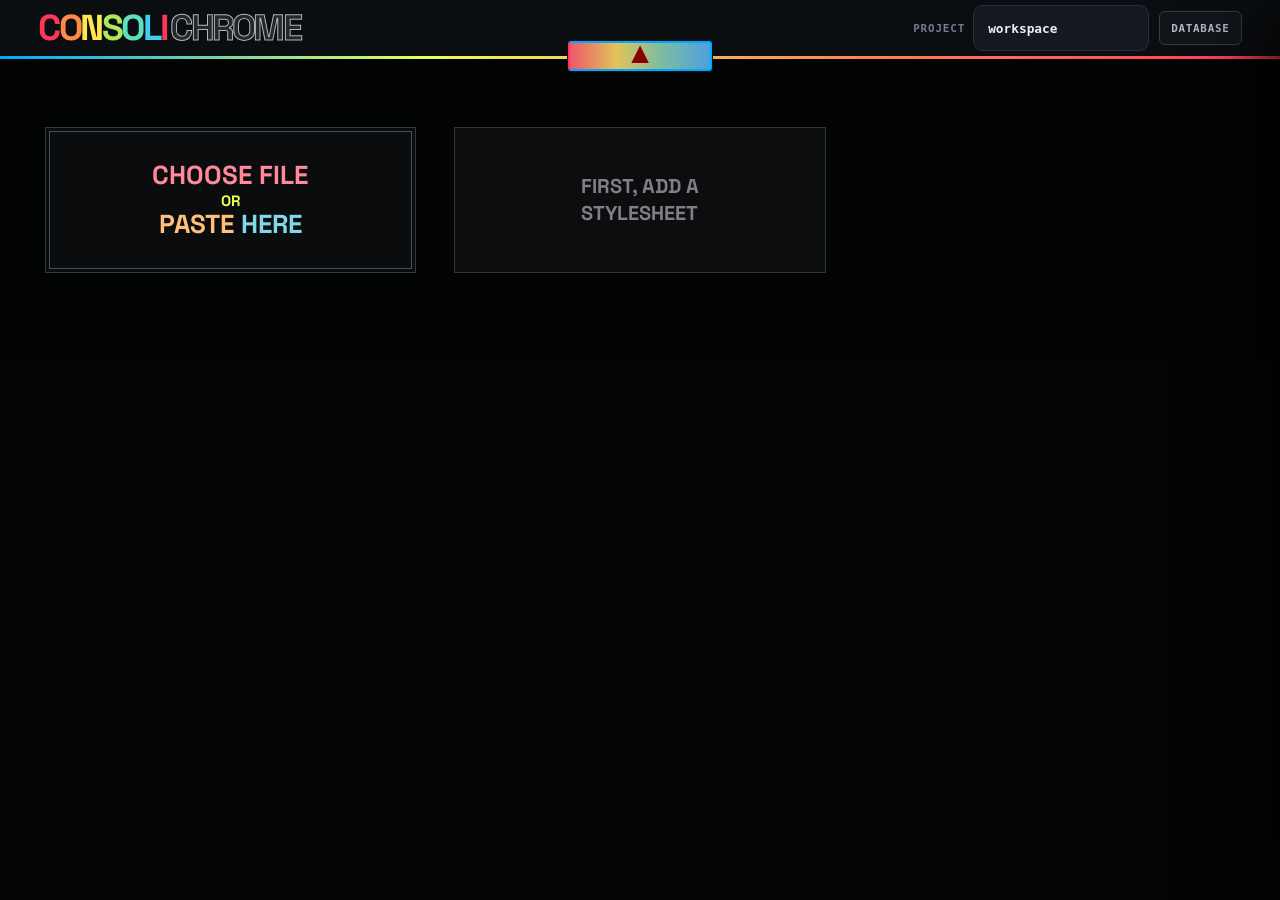
==== commit 676a297c: "Save current work before removing editor history" ====
--- a/static/index.html
+++ b/static/index.html
@@ -8,169 +8,2694 @@
 <link rel="preconnect" href="https://fonts.gstatic.com" crossorigin>
 <link href="https://fonts.googleapis.com/css2?family=IBM+Plex+Mono:wght@400;500;600&family=Space+Grotesk:wght@400;500;600;700&display=swap" rel="stylesheet">
 <style>
-:root{
-  --void:#030405;--ink:#edf0f5;--ink-2:#b1b7c5;--muted:#747c90;--ghost:#444b5b;
-  --surface:#0d1014;--surface-2:#141820;--surface-3:#1a1f29;--line:#29303d;--line-2:#353d4b;
-  --mint:#6ee7c0;--yellow:#eaff54;--red:#ff3657;--blue:#00a8ff;--orange:#ff8555;
-  --danger:#ff6a72;--radius:4px;--ease:cubic-bezier(.16,1,.3,1);
-  --font-body:"Space Grotesk",ui-sans-serif,sans-serif;
-  --font-mono:"IBM Plex Mono",ui-monospace,monospace;
-}
-*{box-sizing:border-box}
-html{background:var(--void);color-scheme:dark}
-body{margin:0;background:var(--void);color:var(--ink);font:400 1rem/1.55 var(--font-body);-webkit-font-smoothing:antialiased}
-button,input,select,textarea{font:inherit}
-button{color:inherit}
-button:focus-visible,input:focus-visible,select:focus-visible,textarea:focus-visible,[tabindex]:focus-visible{
-  outline:2px solid var(--yellow);outline-offset:3px
-}
-[hidden]{display:none!important}
-.visually-hidden{position:absolute!important;width:1px!important;height:1px!important;padding:0!important;margin:-1px!important;overflow:hidden!important;clip:rect(0,0,0,0)!important;white-space:nowrap!important;border:0!important}
-.skip{position:fixed;left:1rem;top:-4rem;z-index:200;background:var(--yellow);color:#111;padding:.65rem 1rem;text-decoration:none;font-weight:700}
-.skip:focus{top:1rem}
-
-/* mast + ingestion */
-.mast{height:59px;display:flex;align-items:center;padding:0 clamp(18px,3vw,58px);background:#0b0e11;border-bottom:3px solid transparent;
-  border-image:linear-gradient(90deg,var(--blue),var(--yellow),var(--orange),var(--red)) 1;position:relative}
-.wordmark{margin:0;font-size:clamp(1.25rem,2vw,1.72rem);font-weight:700;letter-spacing:-.07em;line-height:1;text-transform:uppercase}
-.wordmark .c1{color:var(--red)}.wordmark .c2{color:#ff8a48}.wordmark .c3{color:#ffe64f}.wordmark .c4{color:#aee95b}
-.wordmark .c5{color:#5edfc0}.wordmark .c6{color:#43cceb}
-.wordmark .chrome{color:#24272b;-webkit-text-stroke:1px #b5b7ba;text-shadow:1px 1px 0 #050607;margin-left:.07em;letter-spacing:-.075em}
-.spectrum-marker{position:absolute;left:50%;bottom:-15px;translate:-50% 0;width:144px;height:30px;border:2px solid var(--blue);border-left-color:var(--red);
-  border-radius:3px;background:linear-gradient(90deg,#ed596d,#e2c359,#79bca3,#4e9fdf);box-shadow:0 0 0 1px #101319;z-index:4}
-.spectrum-marker::after{content:"";position:absolute;left:50%;top:2px;translate:-50% 0;border-left:13px solid transparent;border-right:13px solid transparent;border-bottom:18px solid #06080b;filter:drop-shadow(0 0 1px #d9dce0)}
-.source-zone, #sourceZone {height:298px;padding:68px clamp(24px,3.5vw,58px) 48px;overflow:hidden;background:#020303;display:flex;align-items:flex-start;transition:all .5s ease;}
- .invisible {    height: 0px !important;    padding: 0 !important;    pointer-events: none;    overflow: hidden;    min-height: 0px !important}
-.source-grid{width:100%;display:grid;grid-template-columns:repeat(3,minmax(230px,1fr));gap:clamp(20px,3vw,52px)}
-.source-card,.source-add,.source-cue{height:146px;position:relative;background:#0b0d0f;border:1px solid #303438;padding:11px;display:flex;align-items:stretch}
-.source-card::before,.source-card::after{content:"";position:absolute;pointer-events:none}
-.source-card::before{inset:-11px;border:3px solid var(--blue);border-right-color:var(--red);border-radius:4px}
-.source-card::after{inset:1px;border:1px solid #7f2434}
-.source-card__inside{width:100%;display:flex;align-items:flex-end;padding:15px 10px;background:linear-gradient(90deg,#35070d,#2c2406 45%,#062d2f);border:1px solid #a5293b;position:relative;z-index:1}
-.source-card__name{display:block;max-width:24ch;color:#ff92a2;font-weight:700;font-size:.86rem;white-space:nowrap;overflow:hidden;text-overflow:ellipsis;text-transform:uppercase}
-.source-card__size{display:block;color:#f3f5f7;font-size:1.45rem;font-weight:700;line-height:1.05;font-variant-numeric:tabular-nums}
-.source-card__size small{color:var(--yellow);font-size:.72rem;margin-left:.35rem}
-.source-remove{position:absolute;right:8px;top:8px;z-index:3;width:32px;height:32px;border:1px solid #7c3140;background:#12080b;color:#ff96a4;cursor:pointer}
-.source-remove:hover{background:#301017}
-.source-add{padding:3px;background:#0a0c0e;border-color:#33383e}
-.source-add__inner{flex:1;border:1px solid #4a4f54;display:grid;place-items:center;padding:16px;text-align:center}
-.source-add__actions{display:flex;flex-direction:column;align-items:center;gap:0}
-.source-add button,.source-add label{appearance:none;background:none;border:0;padding:0;color:#ff899c;font-weight:700;font-size:1.22rem;line-height:1.05;text-transform:uppercase;cursor:pointer}
-.source-add label:hover,.source-add button:hover{color:var(--yellow)}
-.source-add .or{color:var(--yellow);font-size:.8rem;line-height:1.4;font-weight:700;text-transform:uppercase}
-.source-add .paste-link{color:#ffc07c}.source-add .paste-link span{color:#82d8e8}
-.source-add.is-dragging{border-color:var(--yellow);background:#171b0c}
-.source-cue{align-items:center;justify-content:center;text-align:center;color:#808084;font-weight:700;font-size:1.12rem;line-height:1.35;text-transform:uppercase}
-.source-summary{position:absolute;left:clamp(24px,3.5vw,58px);margin-top:166px;color:var(--muted);font:500 .72rem/1.4 var(--font-mono);letter-spacing:.04em}
-.source-resume{position:absolute;left:clamp(24px,3.5vw,58px);right:clamp(24px,3.5vw,58px);margin-top:192px;display:flex;gap:8px;align-items:center;flex-wrap:wrap;color:var(--muted);font-size:.72rem}
-.project-box{margin-left:auto;display:flex;align-items:center;gap:8px;color:var(--muted);font:600 .68rem var(--font-mono);letter-spacing:.08em;text-transform:uppercase}
-.project-box input{background:var(--surface-2);border:1px solid var(--line);color:var(--mint);border-radius:6px;padding:5px 10px;min-height:0;width:11rem;font:600 .8rem var(--font-mono)}
-.db-open{margin-left:10px;appearance:none;border:1px solid var(--line-2);background:#11151a;color:var(--ink-2);border-radius:6px;min-height:34px;padding:6px 11px;cursor:pointer;font:600 .68rem var(--font-mono);letter-spacing:.07em;text-transform:uppercase}
-.db-open:hover{border-color:var(--mint);color:var(--mint)}
-
-/* workspace chrome */
-.workspace{background:linear-gradient(180deg,#0c0f13,#07090c 38rem);min-height:760px;border-top:1px solid #0f1319}
-.tabs{display:flex;overflow-x:auto;border-bottom:1px solid var(--line);padding:0 clamp(16px,2.5vw,24px);background:#0b0e12;scrollbar-width:thin;    margin-bottom: -10px;}
-.tab{appearance:none;border:0;border-bottom:3px solid transparent;background:transparent;color:var(--muted);padding:20px clamp(16px,2vw,28px) 17px;white-space:nowrap;cursor:pointer;font-size:1.06rem}
-.tab:hover{color:var(--ink-2)}
-.tab[aria-selected=true]{color:var(--ink);border-bottom-color:var(--mint);background:var(--surface-2);  box-shadow: inset 0 4px 18px deeppink;    background: linear-gradient(to bottom, black 70%, transparent), linear-gradient(to bottom right, red, orange, yellow, green, blue, indigo, violet); border: 1px solid deeppink;    border-bottom: 10px solid orange;}
-.export-jump{margin-left:auto;align-self:center;appearance:none;border:1px solid #6c7624;background:#171b0c;color:var(--yellow);border-radius:6px;padding:8px 13px;white-space:nowrap;cursor:pointer;font-size:.76rem;font-weight:700}.export-jump:hover{background:#252b10}
-.scope-dock{position:fixed;z-index:65;left:50%;bottom:max(14px,env(safe-area-inset-bottom));transform:translateX(-50%);width:min(1180px,calc(100vw - 28px));display:grid;grid-template-columns:auto minmax(0,1fr) auto;align-items:center;gap:10px;padding:8px 10px;background:#11151cf2;border:1px solid var(--line-2);box-shadow:0 16px 48px #000b;border-radius:9px}
-.scope-dock__lead{display:flex;align-items:center;gap:8px;white-space:nowrap}.scope-dock__lead strong{color:var(--ink-2);font-size:.68rem;letter-spacing:.1em;text-transform:uppercase}.scope-dock__summary{color:var(--muted);font:.66rem var(--font-mono)}
-.scope-list{display:flex;align-items:center;gap:5px;min-width:0;overflow-x:auto;padding:2px;scrollbar-width:thin}.scope-chip{appearance:none;flex:none;min-height:34px;padding:5px 10px;border:1px solid var(--line);background:var(--surface-2);color:var(--muted);border-radius:6px;cursor:pointer;font-size:.72rem;white-space:nowrap}.scope-chip:hover{border-color:var(--muted);color:var(--ink)}.scope-chip[aria-pressed=true]{background:#173028;border-color:#3c8c76;color:var(--mint)}.scope-chip[data-scope=all][aria-pressed=true]{background:#2a3011;border-color:#76842a;color:var(--yellow)}
-.scope-stage{appearance:none;min-height:34px;padding:5px 10px;border:1px solid #69731f;background:#1b200d;color:var(--yellow);border-radius:6px;cursor:pointer;font-size:.7rem;font-weight:700;white-space:nowrap}.scope-stage[data-count="0"]{border-color:var(--line);background:var(--surface-2);color:var(--muted);font-weight:500}
-.screen{display:none;padding:clamp(24px,3vw,42px) clamp(16px,2.6vw,28px) 90px;max-width:1720px;margin:0 auto;    border-top: 1px solid orange;padding-top: 40px;
-}
-.screen.on{display:block;animation:screen-in .38s var(--ease)}
-@keyframes screen-in{from{opacity:0;transform:translateY(8px)}to{opacity:1;transform:none}}
-.row{display:flex;gap:14px;align-items:center;flex-wrap:wrap}
-.spacer{flex:1}
-.hint{color:var(--muted);font-size:.9rem}
-.mono,code{font-family:var(--font-mono)}
-.controlbar{display:flex;align-items:center;gap:24px;flex-wrap:wrap;margin-bottom:28px}
-.controlbar label{display:flex;align-items:center;gap:12px;color:var(--muted)}
-select,input[type=text],input[type=number],textarea{background:var(--surface-2);color:var(--ink);border:1px solid var(--line);border-radius:10px;padding:10px 14px;min-height:46px}
-select{min-width:min(29rem,70vw)}
-input[type=range]{accent-color:var(--mint);min-width:150px}
-.btn{appearance:none;border:1px solid var(--line);background:var(--surface-2);color:var(--ink);border-radius:8px;padding:9px 14px;min-height:42px;cursor:pointer}
-.btn:hover{border-color:var(--muted);background:var(--surface-3)}
-.btn[aria-pressed=true],.btn.primary{background:var(--mint);border-color:var(--mint);color:#071410;font-weight:700}
-.btn.danger{color:#ff8791;border-color:#6a3037}.btn.compact{min-height:34px;padding:5px 10px;font-size:.78rem}
-.btn.export-ready{background:var(--yellow);border-color:var(--yellow);color:#161903;font-weight:700}
-.lede{color:var(--muted);max-width:76ch;margin:0 0 24px}.lede b{color:var(--ink);font-weight:600}
-.note{background:#101a19;border:1px solid #24473e;padding:12px 15px;color:var(--ink-2);margin:0 0 18px;border-radius:6px}
-.note b{color:var(--mint)}.note.warn{background:#211315;border-color:#573039}.note.warn b{color:#ff7d87}
-#cc-resume{max-width:1720px;margin:0 auto;padding:18px clamp(16px,2.6vw,28px) 0}#cc-resume .note{margin:0;display:flex;gap:12px;align-items:center;flex-wrap:wrap;justify-content:space-between}
-.card{background:var(--surface);border:1px solid var(--line);border-radius:10px;padding:18px;margin-bottom:16px}
-.card h3{margin:0 0 14px;color:var(--muted);font-size:.76rem;text-transform:uppercase;letter-spacing:.09em}.card h3 span{font-weight:400;text-transform:none;letter-spacing:0;margin-left:8px}
-.bigstat{display:flex;gap:clamp(20px,4vw,54px);flex-wrap:wrap;padding:18px 20px;background:var(--surface);border:1px solid var(--line);border-radius:10px;margin-bottom:18px}
-.bigstat div{display:flex;flex-direction:column}.bigstat .k{color:var(--muted);font-size:.67rem;text-transform:uppercase;letter-spacing:.08em}
-.bigstat .v{font-size:1.35rem;font-weight:600;font-variant-numeric:tabular-nums}.bigstat .v small{font-size:.78rem;color:var(--muted);font-weight:400;margin-left:5px}
-.empty-report{border:1px dashed var(--line-2);padding:48px;text-align:center;color:var(--muted);border-radius:10px}
-
-/* tier maker */
-.ladder{position:relative;background:var(--surface);border:1px solid var(--line);border-radius:16px;padding:7px 0;overflow:hidden}
-.rung{display:grid;grid-template-columns:200px minmax(180px,1fr) 200px;gap:26px;align-items:center;padding:7px 28px;cursor:pointer;min-height:41px}
-.rung:hover{background:#171b21}.rung.odd{background:#12151a}
-.rung .val{text-align:right;color:#929bad;font:500 .94rem/1.1 var(--font-mono)}.rung .val em{display:block;color:#596174;font-size:.72rem;font-style:normal}
-.rung .spec{white-space:nowrap;overflow:hidden;text-overflow:ellipsis}.rung .freq{display:flex;align-items:center;gap:9px}
-.rung .freq i{display:block;height:8px;background:#62cdb1;border-radius:3px;min-width:4px}.rung .freq span{color:var(--muted);font:.82rem var(--font-mono)}
-.divider{position:absolute;left:0;right:0;height:18px;margin-top:-9px;cursor:ns-resize;z-index:5;display:flex;align-items:center;touch-action:none}
-.divider::before{content:"";flex:1;height:2px;background:var(--yellow)}.divider .tag{position:absolute;right:22px;top:-8px;background:var(--yellow);color:#151702;font-size:.65rem;font-weight:700;padding:2px 8px;border-radius:99px;text-transform:uppercase}
-.divider.dragging::before{height:4px}.divider.dragging .tag{background:var(--mint)}
-.tierlist{display:grid;grid-template-columns:repeat(auto-fit,minmax(190px,1fr));gap:10px;margin-top:14px}.tiercard{background:var(--surface);border:1px solid var(--line);border-radius:9px;padding:12px}
-.tiercard input{width:100%;background:var(--surface-2);border:1px solid var(--line);color:var(--ink);border-radius:6px;padding:6px 9px;margin-bottom:8px}
-.tiercard .target{display:grid;grid-template-columns:1fr auto;align-items:center;gap:7px;margin-bottom:5px}.tiercard .target input{margin:0;color:var(--mint);font:600 1rem var(--font-mono);min-height:38px}.tiercard .target span{color:var(--mint);font:600 .82rem var(--font-mono)}
-.tiercard .suggestion{appearance:none;border:0;background:none;padding:0;color:#677085;font:.66rem var(--font-mono);margin-bottom:7px;cursor:pointer;text-align:left}.tiercard .suggestion:hover{color:var(--yellow)}.tiercard .det{color:var(--muted);font-size:.72rem}.tiercard .prev{margin-top:10px;padding-top:10px;border-top:1px solid var(--line);white-space:nowrap;overflow:hidden}
-.aside{margin:10px 0;padding:10px 12px;background:var(--surface);border:1px dashed var(--line);border-radius:7px;color:var(--muted);font-size:.76rem;display:flex;gap:7px;flex-wrap:wrap;align-items:center}
-.aside b{color:var(--danger)}.aside code{background:var(--surface-2);padding:2px 5px;cursor:pointer}.emit{margin-top:10px;background:#06080a;border:1px solid var(--line);border-radius:7px;padding:12px;font:400 .75rem/1.65 var(--font-mono);color:var(--muted);white-space:pre-wrap;overflow:auto}
-.emit .t{color:var(--mint)}.emit .c{color:#ffc66e}.emit .x{color:#555e6f}
-.themeknob{display:grid;grid-template-columns:190px minmax(150px,1fr) 150px;gap:14px;align-items:center;padding:8px 0;border-bottom:1px solid var(--line)}
-.themeknob .tn{color:var(--ink-2);overflow:hidden;text-overflow:ellipsis}.themeknob .tn em{display:block;font-size:.7rem;color:var(--muted);font-style:normal}.themeknob .out{text-align:right;color:var(--mint);font:.76rem var(--font-mono)}
-.g{color:var(--ink);line-height:1;display:inline-block}.radbox{width:34px;height:34px;background:var(--mint);opacity:.8}.durbar{width:60px;height:6px;border-radius:3px;background:var(--line);position:relative;overflow:hidden}.durbar i{position:absolute;inset:0 auto 0 0;width:26%;background:var(--mint);animation:sweep linear infinite}
-@keyframes sweep{to{transform:translateX(284.6%)}}.lenbar{height:12px;background:#ffc66e;opacity:.8;border-radius:2px;min-width:2px}
-
-/* color families + inventory */
-.fam{background:var(--surface);border:1px solid var(--line);border-radius:10px;padding:14px;margin-bottom:10px;display:grid;grid-template-columns:180px 1fr;gap:18px}.fam.solo{opacity:.55}
-.fam-id{display:flex;gap:10px;align-items:center}.fam-id .swatch{width:44px;height:44px}.fam-id .hex{font:.78rem var(--font-mono)}.fam-id .use{color:var(--muted);font-size:.7rem}
-.ramp{display:flex;flex-wrap:wrap;gap:5px}.step{border:1px solid var(--line);border-radius:5px;overflow:hidden;width:64px;background:var(--surface-2);cursor:pointer}.step:hover{border-color:var(--mint)}
-.step .band{height:26px;background-image:linear-gradient(45deg,#252a32 25%,transparent 25%,transparent 75%,#252a32 75%),linear-gradient(45deg,#252a32 25%,transparent 25%,transparent 75%,#252a32 75%);background-size:8px 8px;background-position:0 0,4px 4px;position:relative}.step .band i{position:absolute;inset:0}
-.step .lab{display:flex;justify-content:center;gap:4px;padding:3px 0;color:var(--ink-2);font:.64rem var(--font-mono)}.step .lab b{color:var(--muted);font-weight:400}
-.wall{display:grid;grid-template-columns:repeat(auto-fit,minmax(320px,1fr));gap:14px}.chips{display:flex;flex-wrap:wrap;gap:7px;align-items:flex-end}
-.chip{background:var(--surface-2);border:1px solid var(--line);border-radius:6px;padding:6px 8px;display:flex;flex-direction:column;gap:4px;align-items:center;min-width:42px;cursor:pointer}.chip:hover{border-color:var(--mint)}
-.chip.wide{flex-direction:row;align-items:baseline;gap:7px}.chip .n,.chip .v{font:.64rem var(--font-mono);color:var(--muted)}
-.swatch{width:38px;height:38px;border:1px solid #ffffff2b;border-radius:4px;background-image:linear-gradient(45deg,#30343a 25%,transparent 25%,transparent 75%,#30343a 75%),linear-gradient(45deg,#30343a 25%,transparent 25%,transparent 75%,#30343a 75%);background-size:8px 8px;background-position:0 0,4px 4px}.swatch i{display:block;width:100%;height:100%;border-radius:3px}
-.tbl{width:100%;border-collapse:collapse;font-size:.78rem}.tbl th{text-align:left;color:var(--muted);font-size:.67rem;text-transform:uppercase;letter-spacing:.07em;padding:8px;border-bottom:1px solid var(--line);position:sticky;top:0;background:var(--surface)}.tbl td{padding:8px;border-bottom:1px solid #29303d88}.tbl tr:hover td{background:#ffffff05}.bar{height:7px;background:var(--line);border-radius:3px;overflow:hidden;min-width:70px}.bar i{display:block;height:100%;background:#ffc66e}
-.tokenize-head{display:grid;grid-template-columns:minmax(0,1fr) auto;gap:18px;align-items:end;margin-bottom:24px}.tokenize-head .lede{margin:0}.tokenize-list{border-top:1px solid var(--line-2)}.tokenize-row{display:grid;grid-template-columns:minmax(180px,1fr) minmax(120px,.55fr) minmax(150px,.7fr) auto;align-items:center;gap:18px;min-height:72px;border-bottom:1px solid var(--line);padding:10px 4px}.tokenize-row:hover{background:#ffffff03}.tokenize-id{display:flex;align-items:center;gap:12px;min-width:0}.tokenize-id input{width:19px;height:19px;flex:none;accent-color:var(--mint)}.tokenize-id strong{display:block}.tokenize-id span,.tokenize-stat span{display:block;color:var(--muted);font-size:.7rem}.tokenize-stat{color:var(--ink-2);font:.74rem var(--font-mono);font-variant-numeric:tabular-nums}.tokenize-token{overflow:hidden;text-overflow:ellipsis;color:var(--mint);font:.7rem var(--font-mono)}.tokenize-row.is-staged{background:#10201b}.tokenize-row.is-staged .tokenize-id strong{color:var(--mint)}.tokenize-conflict{color:var(--yellow);font-size:.68rem}.tokenize-empty{padding:48px 10px;text-align:center;color:var(--muted)}
-
-/* color lab */
-.colorlab{display:grid;grid-template-columns:minmax(260px,340px) minmax(0,1fr);gap:24px;align-items:start}.lab-controls{position:sticky;top:16px;background:var(--surface);border:1px solid var(--line);padding:18px;border-radius:10px;max-height:calc(100vh - 32px);overflow:auto}
-.lab-title{margin:0 0 6px;font-size:1.05rem}.lab-sub{margin:0 0 18px;color:var(--muted);font-size:.76rem}.mode-grid{display:grid;grid-template-columns:1fr 1fr;gap:6px}
-.mode{position:relative}.mode input{position:absolute;opacity:0;pointer-events:none}.mode span{display:grid;place-items:center;min-height:42px;border:1px solid var(--line);border-radius:6px;color:var(--muted);font-size:.78rem;cursor:pointer}.mode input:checked+span{background:var(--mint);border-color:var(--mint);color:#071410;font-weight:700}.mode input:focus-visible+span{outline:2px solid var(--yellow);outline-offset:2px}
-.panel-block{padding-top:16px;margin-top:16px;border-top:1px solid var(--line)}.panel-block h3{margin:0 0 10px;color:var(--ink-2);font-size:.72rem;text-transform:uppercase;letter-spacing:.08em}.field{margin:10px 0}.field label{display:flex;justify-content:space-between;gap:8px;color:var(--muted);font-size:.76rem;margin-bottom:5px}.field output{color:var(--mint);font-family:var(--font-mono)}.field input[type=range]{width:100%;margin:0}.invert-control{display:flex;align-items:center;justify-content:space-between;gap:14px;min-height:44px;margin:0 0 14px;padding:9px 10px;border:1px solid var(--line);border-radius:7px;background:var(--surface-2);color:var(--ink-2);font-size:.76rem;cursor:pointer}.invert-control:hover{border-color:var(--muted);background:var(--surface-3)}.invert-control:has(input:checked){border-color:var(--mint);background:#13201d;color:var(--mint)}.invert-control input{width:18px;height:18px;margin:0;accent-color:var(--mint)}.invert-control:has(input:focus-visible){outline:2px solid var(--yellow);outline-offset:3px}
-.anchor-grid{display:grid;grid-template-columns:1fr 1fr;gap:7px}.anchor{display:flex;align-items:center;gap:7px;border:1px solid var(--line);padding:6px;border-radius:6px;color:var(--muted);font-size:.7rem}.anchor input[type=color]{width:38px;height:28px;border:0;background:none;padding:0}.anchor input[type=checkbox]{accent-color:var(--mint)}
-.theme-strip{display:flex;height:20px;border:1px solid var(--line);border-radius:4px;overflow:hidden;margin-top:8px}.theme-strip i{flex:1;min-width:2px}.lab-main{min-width:0}.lab-head{display:flex;justify-content:space-between;align-items:center;gap:14px;flex-wrap:wrap;margin-bottom:14px}.lab-status{color:var(--muted);font:.72rem var(--font-mono);letter-spacing:.05em}
-.views{display:flex;border:1px solid var(--line);border-radius:7px;padding:2px}.views label{position:relative}.views input{position:absolute;opacity:0}.views span{display:grid;place-items:center;min-height:34px;padding:0 13px;color:var(--muted);font-size:.72rem;border-radius:5px;cursor:pointer}.views input:checked+span{background:var(--surface-3);color:var(--mint)}.views input:focus-visible+span{outline:2px solid var(--yellow)}
-.map{display:grid;grid-template-columns:repeat(auto-fill,minmax(175px,1fr));gap:10px}.color-card{border:1px solid var(--line);border-radius:8px;background:var(--surface);overflow:hidden}.color-card.off{opacity:.45}.color-card__chips{display:flex;height:62px}.color-card__chips i{flex:1}.color-card__body{padding:9px}.color-card__value{display:flex;gap:6px;align-items:center;min-width:0;font:.68rem var(--font-mono)}.color-card__value code{overflow:hidden;white-space:nowrap;text-overflow:ellipsis}.color-card__value b{color:var(--mint)}.color-card__meta{display:flex;justify-content:space-between;align-items:center;color:var(--muted);font-size:.68rem;margin-top:6px}.color-card__meta label{cursor:pointer}.color-card__meta input{accent-color:var(--mint)}
-.ord__head{display:flex;justify-content:space-between;padding-bottom:8px;margin-bottom:10px;border-bottom:1px solid var(--line)}.ord__label{color:var(--muted);font:.68rem var(--font-mono);text-transform:uppercase;letter-spacing:.08em}.ord__body{display:grid;grid-template-columns:minmax(0,1fr) clamp(52px,14%,150px) minmax(0,1fr);gap:10px}.ord__col{position:relative;display:grid;gap:6px;min-width:0}.ord__row{display:flex;align-items:center;gap:7px;min-height:38px;padding:6px 8px;border:1px solid var(--line);border-radius:6px;background:var(--surface);min-width:0}.ord__col--to .ord__row{justify-content:flex-end;text-align:end}.ord__row.is-lit{border-color:var(--mint);background:#13201d}.ord__row--frozen{opacity:.5;border-style:dashed}.ord__chip{width:24px;height:24px;flex:none;border-radius:4px;background:var(--c);box-shadow:inset 0 0 0 1px #ffffff22}.ord__text{display:flex;align-items:baseline;gap:7px;min-width:0;overflow:hidden}.ord__text code{font:.68rem var(--font-mono)}.ord__meta,.ord__delta{color:var(--muted);font:.65rem var(--font-mono);white-space:nowrap}.ord__delta{margin-left:auto}.ord__delta[data-dir=up],.ord__delta[data-dir=down]{color:var(--mint)}.ord__links{width:100%;overflow:visible}.ord__link{fill:none;stroke-width:1.5}.ord__link--direct{stroke:var(--line-2)}.ord__link--moved{stroke:var(--c);stroke-width:1.75}.ord__link--frozen{stroke:var(--muted);stroke-dasharray:3 3;opacity:.5}.ord__head-mark{stroke:none}.ord__head-mark.ord__link--direct{fill:var(--line-2)}.ord__head-mark.ord__link--moved{fill:var(--mint)}.ord__link.is-dim,.ord__head-mark.is-dim{opacity:.18}.ord__legend{display:flex;gap:18px;flex-wrap:wrap;margin-top:14px;padding-top:10px;border-top:1px solid var(--line)}.ord__key{color:var(--muted);font-size:.7rem}.ord__key::before{content:"";display:inline-block;width:22px;border-top:2px solid currentColor;margin-right:6px;vertical-align:middle}.ord__key--moved::before{border-color:var(--mint)}.ord__key--frozen::before{border-top-style:dashed}
-.orb__stage{width:min(100%,540px);aspect-ratio:1;margin:auto;border:1px solid var(--line);border-radius:12px;background:radial-gradient(circle at 50% 44%,#171d26,#090b0f 72%)}.orb__stage canvas{display:block;width:100%;height:100%}.orb__controls{display:flex;align-items:end;gap:16px;flex-wrap:wrap;margin-top:14px}.orb__scrub{flex:1 1 260px;color:var(--muted);font-size:.75rem}.orb__scrub label{display:flex;justify-content:space-between}.orb__spin{color:var(--muted);font-size:.75rem}.orb__spin input{accent-color:var(--mint)}
-.lab-error{background:#211315;border:1px solid #573039;color:#ff9ba2;padding:12px;border-radius:6px;margin-bottom:12px;font-size:.78rem}.lab-empty{border:1px dashed var(--line);padding:60px 24px;text-align:center;color:var(--muted);border-radius:10px}
-
-/* shared export */
-.export-dock{max-width:1720px;margin:0 auto;padding:0 clamp(16px,2.6vw,28px) 90px}.export-shell{border:1px solid var(--line-2);background:#090c10;border-radius:12px;overflow:hidden}
-.export-head{display:flex;align-items:center;justify-content:space-between;gap:18px;flex-wrap:wrap;padding:16px 18px;border-bottom:1px solid var(--line);background:#10141a}.export-title{margin:0;font-size:1rem}.export-title span{display:block;color:var(--muted);font-size:.72rem;font-weight:400;margin-top:2px}.export-actions{display:flex;align-items:center;gap:8px;flex-wrap:wrap}.export-status{color:var(--mint);font:.7rem var(--font-mono);letter-spacing:.05em;margin-right:8px}.export-status[data-state="pending"]{color:var(--yellow)}.export-status[data-state="building"]{color:var(--blue)}
-.staged-panel{display:grid;grid-template-columns:minmax(150px,210px) minmax(0,1fr);gap:14px;padding:13px 18px;border-bottom:1px solid var(--line);background:#0d1116}.staged-heading{display:flex;align-items:baseline;gap:8px}.staged-heading h3{margin:0;color:var(--ink-2);font-size:.76rem;letter-spacing:.08em;text-transform:uppercase}.staged-heading output{color:var(--yellow);font:.7rem var(--font-mono)}.staged-list{display:flex;flex-wrap:wrap;gap:7px}.staged-empty{margin:0;color:var(--muted);font-size:.76rem}.staged-item{display:flex;align-items:center;gap:7px;min-height:32px;padding:5px 9px;border:1px solid var(--line);background:var(--surface-2);border-radius:6px;font-size:.72rem}.staged-item b{color:var(--mint);font-weight:600}.staged-item span{color:var(--muted)}.staged-item code{color:var(--ink-2);font-size:.68rem}
-.export-preview{margin:0;min-height:92px;max-height:430px;overflow:auto;padding:18px;background:#05070a;color:#9ba5b9;font:400 .74rem/1.65 var(--font-mono);white-space:pre-wrap;tab-size:2;transition:opacity .18s ease}.export-preview:empty::before{content:attr(data-placeholder);color:var(--muted)}.export-shell.is-stale .export-preview{opacity:.48}.export-preview mark{background:#27372e;color:#8ff0cf;border-radius:2px;padding:1px 0}.export-preview mark.color-change{background:#392c1d;color:#ffc47b}.export-note{padding:10px 18px;border-top:1px solid var(--line);color:var(--muted);font-size:.7rem}
-
-/* drawer + paste */
-.drawer{position:fixed;right:0;top:0;bottom:0;width:min(560px,94vw);background:var(--surface);border-left:1px solid var(--line);z-index:80;transform:translateX(100%);transition:transform .25s var(--ease);display:flex;flex-direction:column;box-shadow:-20px 0 60px #000b}.drawer.on{transform:none}.drawer header{display:flex;justify-content:space-between;gap:12px;padding:18px;border-bottom:1px solid var(--line)}.drawer h3{margin:0;font-size:1rem}.drawer .sub{color:var(--muted);font-size:.72rem;margin-top:4px}.drawer .body{overflow:auto;padding:8px 18px 28px}.selrow{padding:10px 0;border-bottom:1px solid var(--line);font-size:.78rem}.selrow .s{font-family:var(--font-mono);overflow-wrap:anywhere}.selrow .m{color:var(--muted);font:.68rem var(--font-mono)}.selrow .m b{color:var(--mint)}.scrim{position:fixed;inset:0;background:#000a;z-index:75;opacity:0;pointer-events:none;transition:opacity .2s}.scrim.on{opacity:1;pointer-events:auto}
-.exempt-tools{position:sticky;top:-8px;z-index:2;display:flex;justify-content:space-between;align-items:center;gap:10px;padding:12px 0;background:var(--surface);border-bottom:1px solid var(--line)}.exempt-tools strong{font-size:.78rem}.exempt-tools span{color:var(--muted);font-size:.68rem}.selrow.exemptable{display:grid;grid-template-columns:22px 1fr;gap:8px;align-items:start}.selrow.exemptable input{margin-top:4px;accent-color:var(--yellow)}.selrow.is-exempt{opacity:.55}.selrow.is-exempt .s{text-decoration:line-through;text-decoration-color:var(--yellow)}
-dialog{width:min(760px,calc(100vw - 30px));border:1px solid var(--line-2);border-radius:10px;background:var(--surface);color:var(--ink);padding:0;box-shadow:0 30px 100px #000}dialog::backdrop{background:#000c}.paste-form{padding:22px}.paste-form h2{margin:0}.paste-form p{color:var(--muted);font-size:.82rem}.paste-form textarea{width:100%;min-height:320px;resize:vertical;font-family:var(--font-mono);font-size:.78rem}.paste-foot{display:flex;align-items:end;gap:14px;flex-wrap:wrap;margin-top:12px}.paste-foot label{display:grid;gap:4px;color:var(--muted);font-size:.72rem;flex:1}.paste-actions{display:flex;justify-content:flex-end;gap:8px;margin-top:18px}
-.db-dialog{width:min(940px,calc(100vw - 30px))}.db-shell{padding:0 22px 22px}.db-head{display:flex;align-items:flex-start;gap:18px;padding:22px 0 18px;border-bottom:1px solid var(--line)}.db-head h2{margin:0;font-size:1.3rem;letter-spacing:-.02em}.db-head p{margin:4px 0 0;color:var(--muted);font-size:.8rem}.db-close{margin-left:auto;flex:none}.db-health{display:flex;align-items:center;gap:9px;min-height:46px;color:var(--ink-2);font:.72rem var(--font-mono);letter-spacing:.02em}.db-health::before{content:"";width:8px;height:8px;border-radius:50%;background:var(--muted)}.db-health[data-status=healthy]::before{background:var(--mint)}.db-health[data-status=damaged]::before{background:var(--danger)}.db-list{border-top:1px solid var(--line)}.db-row{display:grid;grid-template-columns:minmax(140px,1.2fr) repeat(4,minmax(70px,.55fr)) minmax(180px,auto);align-items:center;gap:12px;min-height:62px;border-bottom:1px solid var(--line);font-size:.78rem}.db-row:hover{background:#ffffff03}.db-row__name{min-width:0}.db-row__name strong{display:block;overflow:hidden;text-overflow:ellipsis;color:var(--ink);font-size:.9rem}.db-row__name span,.db-cell span{display:block;color:var(--muted);font-size:.66rem}.db-cell{font:500 .76rem var(--font-mono);font-variant-numeric:tabular-nums}.db-actions{display:flex;justify-content:flex-end;gap:7px}.db-confirm{grid-column:1/-1;display:flex;align-items:center;gap:10px;min-height:54px;padding:9px 0;color:var(--ink-2)}.db-confirm strong{color:var(--danger)}.db-confirm .db-actions{margin-left:auto}.db-empty{margin:0;padding:42px 12px;text-align:center;color:var(--muted);border-bottom:1px solid var(--line)}.db-error{color:var(--danger)}
-
-@media(max-width:980px){.source-grid{grid-template-columns:1fr 1fr}.source-cue{display:none}.source-zone{min-height:430px}.colorlab{grid-template-columns:1fr}.lab-controls{position:static;max-height:none}.rung{grid-template-columns:120px 1fr 100px;gap:14px}.source-summary{display:none}}
-@media(max-width:650px){.mast{padding-inline:16px}.wordmark{font-size:1.08rem}.project-box{display:none}.db-open{margin-left:auto}.spectrum-marker{display:none}.source-zone{padding:58px 16px 34px}.source-grid{grid-template-columns:1fr}.source-card,.source-add{height:128px}.tabs{padding-inline:8px}.tab{padding:16px 13px 13px;font-size:.88rem}.screen{padding:22px 12px 116px}.controlbar{display:grid;gap:12px}.controlbar label{display:grid;gap:5px}.controlbar select,.controlbar input[type=text]{width:100%;min-width:0}.scope-dock{bottom:max(8px,env(safe-area-inset-bottom));width:calc(100vw - 16px);grid-template-columns:1fr auto;gap:6px}.scope-dock__lead{display:none}.scope-list{grid-column:1}.scope-stage{grid-column:2}.rung{grid-template-columns:72px 1fr 58px;gap:8px;padding:6px 9px}.rung .val{font-size:.75rem}.rung .freq span{font-size:.65rem}.fam{grid-template-columns:1fr}.wall{grid-template-columns:1fr}.themeknob{grid-template-columns:1fr;gap:4px}.themeknob .out{text-align:left}.tierlist{grid-template-columns:1fr 1fr}.ord__body{grid-template-columns:minmax(0,1fr) 42px minmax(0,1fr)}.ord__text code{font-size:.58rem}.ord__meta{display:none}.staged-panel{grid-template-columns:1fr}.export-dock{padding-bottom:116px}.db-shell{padding-inline:14px}.db-row{grid-template-columns:minmax(0,1fr) auto;gap:8px;padding:12px 0}.db-cell{display:none}.db-actions{grid-column:2;grid-row:1}.db-confirm{grid-column:1/-1;display:grid;grid-template-columns:1fr}.db-confirm .db-actions{margin:0;justify-content:flex-start}.tokenize-head{grid-template-columns:1fr}.tokenize-row{grid-template-columns:minmax(0,1fr) auto;gap:7px;padding:13px 2px}.tokenize-row .tokenize-stat{grid-column:1}.tokenize-token{grid-column:1/-1}.tokenize-row .btn{grid-column:2;grid-row:1}}
-@media(prefers-reduced-motion:reduce){*,*::before,*::after{animation-duration:.01ms!important;animation-iteration-count:1!important;transition-duration:.01ms!important}}
+  /* CC Status + Log
+   2026-10-01: exported font-size → 4 tiers {"param":"font-size","tiers":[{"name":"tiny","value":10},{"name":"small","value":15},{"name":"5medium","value":20},{"name":"large","value":26}],"unit":"px","mode":"mul","themes":{},"uses":70,"exempt":[".wordmark"]}
+*/
+
+/* ConsoliChrome shared scales */
+:root {
+  --cc-font-size-tiny: 10px;
+  --cc-font-size-small: 15px;
+  --cc-font-size-5medium: 20px;
+  --cc-font-size-large: 26px;
+}
+/* end ConsoliChrome shared scales */
+
+/* ===== consolichrome.css ===== */
+
+  :root {
+    --void: #030405;
+    --ink: #edf0f5;
+    --ink-2: #b1b7c5;
+    --muted: #747c90;
+    --ghost: #444b5b;
+    --surface: #0d1014;
+    --surface-2: #141820;
+    --surface-3: #1a1f29;
+    --line: #29303d;
+    --line-2: #353d4b;
+    --mint: #6ee7c0;
+    --yellow: #eaff54;
+    --red: #ff3657;
+    --blue: #00a8ff;
+    --orange: #ff8555;
+    --danger: #ff6a72;
+    --radius: 4px;
+    --ease: cubic-bezier(.16, 1, .3, 1);
+    --font-body: "Space Grotesk", ui-sans-serif, sans-serif;
+    --font-mono: "IBM Plex Mono", ui-monospace, monospace;
+  }
+
+  * {
+    box-sizing: border-box
+  }
+
+  html {
+    background: var(--void);
+    color-scheme: dark
+  }
+
+  body {
+    margin: 0;
+    background: var(--void);
+    color: var(--ink);
+    font: 400 1rem/1.55 var(--font-body);
+    -webkit-font-smoothing: antialiased
+  }
+
+  button,
+  input,
+  select,
+  textarea {
+    font: inherit
+  }
+
+  button {
+    color: inherit
+  }
+
+  button:focus-visible,
+  input:focus-visible,
+  select:focus-visible,
+  textarea:focus-visible,
+  [tabindex]:focus-visible {
+    outline: 2px solid var(--yellow);
+    outline-offset: 3px
+  }
+
+  [hidden] {
+    display: none !important
+  }
+
+  .visually-hidden {
+    position: absolute !important;
+    width: 1px !important;
+    height: 1px !important;
+    padding: 0 !important;
+    margin: -1px !important;
+    overflow: hidden !important;
+    clip: rect(0, 0, 0, 0) !important;
+    white-space: nowrap !important;
+    border: 0 !important
+  }
+
+  .skip {
+    position: fixed;
+    left: 1rem;
+    top: -4rem;
+    z-index: 200;
+    background: var(--yellow);
+    color: #111;
+    padding: .65rem 1rem;
+    text-decoration: none;
+    font-weight: 700
+  }
+
+  .skip:focus {
+    top: 1rem
+  }
+
+  /* mast + ingestion */
+
+  .mast {
+    height: 59px;
+    display: flex;
+    align-items: center;
+    padding: 0 clamp(18px, 3vw, 58px);
+    background: #0b0e11;
+    border-bottom: 3px solid transparent;
+    border-image: linear-gradient(90deg, var(--blue), var(--yellow), var(--orange), var(--red)) 1;
+    position: relative
+  }
+
+  .wordmark {
+    margin: 0;
+    font-size: clamp(1.5rem, 3vw, 2.25rem);
+    font-weight: 700;
+    letter-spacing: -.07em;
+    line-height: 1;
+    text-transform: uppercase
+  }
+
+  .wordmark .c1 {
+    color: var(--red)
+  }
+
+  .wordmark .c2 {
+    color: #ff8a48
+  }
+
+  .wordmark .c3 {
+    color: #ffe64f
+  }
+
+  .wordmark .c4 {
+    color: #aee95b
+  }
+
+  .wordmark .c5 {
+    color: #5edfc0
+  }
+
+  .wordmark .c6 {
+    color: #43cceb
+  }
+
+  .wordmark .chrome {
+    color: #24272b;
+    -webkit-text-stroke: 1px #b5b7ba;
+    text-shadow: 1px 1px 0 #050607;
+    margin-left: .07em;
+    letter-spacing: -.075em
+  }
+
+  .spectrum-marker {
+    position: absolute;
+    left: 50%;
+    bottom: -15px;
+    translate: -50% 0;
+    width: 144px;
+    height: 30px;
+    border: 2px solid var(--blue);
+    border-left-color: var(--red);
+    border-radius: 3px;
+    background: linear-gradient(90deg, #ed596d, #e2c359, #79bca3, #4e9fdf);
+    box-shadow: 0 0 0 1px #101319;
+    z-index: 4;
+    cursor:pointer;
+    color: black
+  }
+
+  .spectrum-marker::after {
+    content: "▲";
+    position: absolute;
+    color:black;
+    left: 50%;
+    top: -50%;
+    font-family:Jost;
+    font-size:30px;
+    translate: -50% 0;
+    color:darkred;
+    transition:all .4s;
+  }
+
+  .spectrum-marker.bali::after {
+    content: "▼";
+color:darkblue;  }
+
+  .source-zone,
+  #sourceZone {
+    height: 298px;
+    padding: 68px clamp(24px, 3.5vw, 58px) 48px;
+    overflow: hidden;
+    background: #020303;
+    display: flex;
+    align-items: flex-start;
+    transition: all .5s ease;
+  }
+
+  .invisible {
+    height: 0px !important;
+    padding: 0 !important;
+    pointer-events: none;
+    overflow: hidden;
+    min-height: 0px !important
+  }
+
+  .source-grid {
+    width: 100%;
+    display: grid;
+    grid-template-columns: repeat(3, minmax(230px, 1fr));
+    gap: clamp(20px, 3vw, 52px)
+  }
+
+  .source-card,
+  .source-add,
+  .source-cue {
+    height: 146px;
+    position: relative;
+    background: #0b0d0f;
+    border: 1px solid #303438;
+    padding: 11px;
+    display: flex;
+    align-items: stretch
+  }
+
+  .source-card::before,
+  .source-card::after {
+    content: "";
+    position: absolute;
+    pointer-events: none
+  }
+
+  .source-card::before {
+    inset: -11px;
+    border: 3px solid var(--blue);
+    border-right-color: var(--red);
+    border-radius: 4px
+  }
+
+  .source-card::after {
+    inset: 1px;
+    border: 1px solid #7f2434
+  }
+
+  .source-card__inside {
+    width: 100%;
+    display: flex;
+    align-items: flex-end;
+    padding: 15px 10px;
+    background: linear-gradient(90deg, #35070d, #2c2406 45%, #062d2f);
+    border: 1px solid #a5293b;
+    position: relative;
+    z-index: 1
+  }
+
+  .source-card__name {
+    display: block;
+    max-width: 24ch;
+    color: #ff92a2;
+    font-weight: 700;
+    font-size: var(--cc-font-size-5medium);
+    white-space: nowrap;
+    overflow: hidden;
+    text-overflow: ellipsis;
+    text-transform: uppercase
+  }
+
+  .source-card__size {
+    display: block;
+    color: #f3f5f7;
+    font-size: var(--cc-font-size-large);
+    font-weight: 700;
+    line-height: 1.05;
+    font-variant-numeric: tabular-nums
+  }
+
+  .source-card__size small {
+    color: var(--yellow);
+    font-size: var(--cc-font-size-small);
+    margin-left: .35rem
+  }
+
+  .source-remove {
+    position: absolute;
+    right: 8px;
+    top: 8px;
+    z-index: 3;
+    width: 32px;
+    height: 32px;
+    border: 1px solid #7c3140;
+    background: #12080b;
+    color: #ff96a4;
+    cursor: pointer
+  }
+
+  .source-remove:hover {
+    background: #301017
+  }
+
+  .source-add {
+    padding: 3px;
+    background: #0a0c0e;
+    border-color: #33383e
+  }
+
+  .source-add__inner {
+    flex: 1;
+    border: 1px solid #4a4f54;
+    display: grid;
+    place-items: center;
+    padding: 16px;
+    text-align: center
+  }
+
+  .source-add__actions {
+    display: flex;
+    flex-direction: column;
+    align-items: center;
+    gap: 0
+  }
+
+  .source-add button,
+  .source-add label {
+    appearance: none;
+    background: none;
+    border: 0;
+    padding: 0;
+    color: #ff899c;
+    font-weight: 700;
+    font-size: var(--cc-font-size-large);
+    line-height: 1.05;
+    text-transform: uppercase;
+    cursor: pointer
+  }
+
+  .source-add label:hover,
+  .source-add button:hover {
+    color: var(--yellow)
+  }
+
+  .source-add .or {
+    color: var(--yellow);
+    font-size: var(--cc-font-size-small);
+    line-height: 1.4;
+    font-weight: 700;
+    text-transform: uppercase
+  }
+
+  .source-add .paste-link {
+    color: #ffc07c
+  }
+
+  .source-add .paste-link span {
+    color: #82d8e8
+  }
+
+  .source-add.is-dragging {
+    border-color: var(--yellow);
+    background: #171b0c
+  }
+
+  .source-cue {
+    align-items: center;
+    justify-content: center;
+    text-align: center;
+    color: #808084;
+    font-weight: 700;
+    font-size: var(--cc-font-size-5medium);
+    line-height: 1.35;
+    text-transform: uppercase
+  }
+
+  .source-summary {
+    display:none;
+    position: absolute;
+    left: clamp(24px, 3.5vw, 58px);
+    margin-top: 166px;
+    color: var(--muted);
+    font: 500 .72rem/1.4 var(--font-mono);
+    letter-spacing: .04em
+  }
+
+  .source-resume {
+    position: absolute;
+bottom:0;
+left:0;
+width:50vw;
+height:50px;
+    margin-top: 192px;
+    display: flex;
+    gap: 8px;
+    align-items: center;
+    flex-wrap: wrap;
+    color: var(--muted);
+    font-size: var(--cc-font-size-small);
+    opacity:0;
+    transition:all 3s;
+    cursor:pointer;
+  }
+  .source-resume:hover{
+    opacity:1;
+    transition:all .2s;
+  }
+
+  .project-box {
+    margin-left: auto;
+    display: flex;
+    align-items: center;
+    gap: 8px;
+    color: var(--muted);
+    font: 600 .68rem var(--font-mono);
+    letter-spacing: .08em;
+    text-transform: uppercase
+  }
+
+  .project-box input {
+    background: var(--surface-2);
+    border: 1px solid var(--line);
+    color: var(--mint);
+    border-radius: 6px;
+    padding: 5px 10px;
+    min-height: 0;
+    width: 11rem;
+    font: 600 .8rem var(--font-mono)
+  }
+
+  .db-open {
+    margin-left: 10px;
+    appearance: none;
+    border: 1px solid var(--line-2);
+    background: #11151a;
+    color: var(--ink-2);
+    border-radius: 6px;
+    min-height: 34px;
+    padding: 6px 11px;
+    cursor: pointer;
+    font: 600 .68rem var(--font-mono);
+    letter-spacing: .07em;
+    text-transform: uppercase
+  }
+
+  .db-open:hover {
+    border-color: var(--mint);
+    color: var(--mint)
+  }
+
+  /* workspace chrome */
+
+  .workspace {
+    background: linear-gradient(180deg, #0c0f13, #07090c 38rem);
+    min-height: 760px;
+    border-top: 1px solid #0f1319
+  }
+
+  .tabs {
+    display: flex;
+    overflow-x: auto;
+    border-bottom: 1px solid var(--line);
+    padding: 0 clamp(16px, 2.5vw, 24px);
+    background: #0b0e12;
+    scrollbar-width: thin;
+    margin-bottom: -10px;
+  }
+
+  .tab {
+    appearance: none;
+    border: 0;
+    border-bottom: 3px solid transparent;
+    background: transparent;
+    color: var(--muted);
+    padding: 20px clamp(16px, 2vw, 28px) 17px;
+    white-space: nowrap;
+    cursor: pointer;
+    font-size: var(--cc-font-size-5medium)
+  }
+
+  .tab:hover {
+    color: var(--ink-2)
+  }
+
+  .tab[aria-selected=true] {
+    color: var(--ink);
+    border-bottom-color: var(--mint);
+    background: var(--surface-2);
+    box-shadow: inset 0 4px 18px deeppink;
+    background: linear-gradient(to bottom, black 70%, transparent), linear-gradient(to bottom right, red, orange, yellow, green, blue, indigo, violet);
+    border: 1px solid deeppink;
+    border-bottom: 10px solid orange;
+  }
+
+  .export-jump {
+    margin-left: auto;
+    align-self: center;
+    appearance: none;
+    border: 1px solid #6c7624;
+    background: #171b0c;
+    color: var(--yellow);
+    border-radius: 6px;
+    padding: 8px 13px;
+    white-space: nowrap;
+    cursor: pointer;
+    font-size: var(--cc-font-size-small);
+    font-weight: 700
+  }
+
+  .export-jump:hover {
+    background: #252b10
+  }
+
+  .scope-dock {
+    position: fixed;
+    z-index: 65;
+    left: 50%;
+    bottom: max(14px, env(safe-area-inset-bottom));
+    transform: translateX(-50%);
+    width: min(1180px, calc(100vw - 28px));
+    display: grid;
+    grid-template-columns: auto minmax(0, 1fr) auto;
+    align-items: center;
+    gap: 10px;
+    padding: 8px 10px;
+    background: #11151cf2;
+    border: 1px solid var(--line-2);
+    box-shadow: 0 16px 48px #000b;
+    border-radius: 9px
+  }
+
+  .scope-dock__lead {
+    display: flex;
+    align-items: center;
+    gap: 8px;
+    white-space: nowrap
+  }
+
+  .scope-dock__lead strong {
+    color: var(--ink-2);
+    font-size: var(--cc-font-size-small);
+    letter-spacing: .1em;
+    text-transform: uppercase
+  }
+
+  .scope-dock__summary {
+    color: var(--muted);
+    font: .66rem var(--font-mono)
+  }
+
+  .scope-list {
+    display: flex;
+    align-items: center;
+    gap: 5px;
+    min-width: 0;
+    overflow-x: auto;
+    padding: 2px;
+    scrollbar-width: thin
+  }
+
+  .scope-chip {
+    appearance: none;
+    flex: none;
+    min-height: 34px;
+    padding: 5px 10px;
+    border: 1px solid var(--line);
+    background: var(--surface-2);
+    color: var(--muted);
+    border-radius: 6px;
+    cursor: pointer;
+    font-size: var(--cc-font-size-small);
+    white-space: nowrap
+  }
+
+  .scope-chip:hover {
+    border-color: var(--muted);
+    color: var(--ink)
+  }
+
+  .scope-chip[aria-pressed=true] {
+    background: #173028;
+    border-color: #3c8c76;
+    color: var(--mint)
+  }
+
+  .scope-chip[data-scope=all][aria-pressed=true] {
+    background: #2a3011;
+    border-color: #76842a;
+    color: var(--yellow)
+  }
+
+  .scope-stage {
+    appearance: none;
+    min-height: 34px;
+    padding: 5px 10px;
+    border: 1px solid #69731f;
+    background: #1b200d;
+    color: var(--yellow);
+    border-radius: 6px;
+    cursor: pointer;
+    font-size: var(--cc-font-size-small);
+    font-weight: 700;
+    white-space: nowrap
+  }
+
+  .scope-stage[data-count="0"] {
+    border-color: var(--line);
+    background: var(--surface-2);
+    color: var(--muted);
+    font-weight: 500
+  }
+
+  .screen {
+    display: none;
+    padding: clamp(24px, 3vw, 42px) clamp(16px, 2.6vw, 28px) 90px;
+    max-width: 1720px;
+    margin: 0 auto;
+    border-top: 1px solid orange;
+    padding-top: 40px;
+  }
+
+  .screen.on {
+    display: block;
+    animation: screen-in .38s var(--ease)
+  }
+
+  @keyframes screen-in {
+    from {
+      opacity: 0;
+      transform: translateY(8px)
+    }
+
+    to {
+      opacity: 1;
+      transform: none
+    }
+  }
+
+  .row {
+    display: flex;
+    gap: 14px;
+    align-items: center;
+    flex-wrap: wrap
+  }
+
+  .spacer {
+    flex: 1
+  }
+
+  .hint {
+    color: var(--muted);
+    font-size: var(--cc-font-size-5medium)
+  }
+
+  .mono,
+  code {
+    font-family: var(--font-mono)
+  }
+
+  .controlbar {
+    display: flex;
+    align-items: center;
+    gap: 24px;
+    flex-wrap: wrap;
+    margin-bottom: 28px
+  }
+
+  .controlbar label {
+    display: flex;
+    align-items: center;
+    gap: 12px;
+    color: var(--muted)
+  }
+
+  select,
+  input[type=text],
+  input[type=number],
+  textarea {
+    background: var(--surface-2);
+    color: var(--ink);
+    border: 1px solid var(--line);
+    border-radius: 10px;
+    padding: 10px 14px;
+    min-height: 46px
+  }
+
+  select {
+    min-width: min(29rem, 70vw)
+  }
+
+  input[type=range] {
+    accent-color: var(--mint);
+    min-width: 150px
+  }
+
+  .btn {
+    appearance: none;
+    border: 1px solid var(--line);
+    background: var(--surface-2);
+    color: var(--ink);
+    border-radius: 8px;
+    padding: 9px 14px;
+    min-height: 42px;
+    cursor: pointer
+  }
+
+  .btn:hover {
+    border-color: var(--muted);
+    background: var(--surface-3)
+  }
+
+  .btn[aria-pressed=true],
+  .btn.primary {
+    background: var(--mint);
+    border-color: var(--mint);
+    color: #071410;
+    font-weight: 700
+  }
+
+  .btn.danger {
+    color: #ff8791;
+    border-color: #6a3037
+  }
+
+  .btn.compact {
+    min-height: 34px;
+    padding: 5px 10px;
+    font-size: var(--cc-font-size-small)
+  }
+
+  .btn.export-ready {
+    background: var(--yellow);
+    border-color: var(--yellow);
+    color: #161903;
+    font-weight: 700
+  }
+
+  .lede {
+    color: var(--muted);
+    max-width: 76ch;
+    margin: 0 0 24px
+  }
+
+  .lede b {
+    color: var(--ink);
+    font-weight: 600
+  }
+
+  .note {
+    background: #101a19;
+    border: 1px solid #24473e;
+    padding: 12px 15px;
+    color: var(--ink-2);
+    margin: 0 0 18px;
+    border-radius: 6px
+  }
+
+  .note b {
+    color: var(--mint)
+  }
+
+  .note.warn {
+    background: #211315;
+    border-color: #573039
+  }
+
+  .note.warn b {
+    color: #ff7d87
+  }
+
+  #cc-resume {
+    max-width: 1720px;
+    margin: 0 auto;
+    padding: 18px clamp(16px, 2.6vw, 28px) 0
+  }
+
+  #cc-resume .note {
+    margin: 0;
+    display: flex;
+    gap: 12px;
+    align-items: center;
+    flex-wrap: wrap;
+    justify-content: space-between
+  }
+
+  .card {
+    background: var(--surface);
+    border: 1px solid var(--line);
+    border-radius: 10px;
+    padding: 18px;
+    margin-bottom: 16px
+  }
+
+  .card h3 {
+    margin: 0 0 14px;
+    color: var(--muted);
+    font-size: var(--cc-font-size-small);
+    text-transform: uppercase;
+    letter-spacing: .09em
+  }
+
+  .card h3 span {
+    font-weight: 400;
+    text-transform: none;
+    letter-spacing: 0;
+    margin-left: 8px
+  }
+
+  .bigstat {
+    display: flex;
+    gap: clamp(20px, 4vw, 54px);
+    flex-wrap: wrap;
+    padding: 18px 20px;
+    background: var(--surface);
+    border: 1px solid var(--line);
+    border-radius: 10px;
+    margin-bottom: 18px
+  }
+
+  .bigstat div {
+    display: flex;
+    flex-direction: column
+  }
+
+  .bigstat .k {
+    color: var(--muted);
+    font-size: var(--cc-font-size-small);
+    text-transform: uppercase;
+    letter-spacing: .08em
+  }
+
+  .bigstat .v {
+    font-size: var(--cc-font-size-large);
+    font-weight: 600;
+    font-variant-numeric: tabular-nums
+  }
+
+  .bigstat .v small {
+    font-size: var(--cc-font-size-small);
+    color: var(--muted);
+    font-weight: 400;
+    margin-left: 5px
+  }
+
+  .empty-report {
+    border: 1px dashed var(--line-2);
+    padding: 48px;
+    text-align: center;
+    color: var(--muted);
+    border-radius: 10px
+  }
+
+  /* tier maker */
+
+  .ladder {
+    position: relative;
+    background: var(--surface);
+    border: 1px solid var(--line);
+    border-radius: 16px;
+    padding: 7px 0;
+    overflow: hidden
+  }
+
+  .rung {
+    display: grid;
+    grid-template-columns: 200px minmax(180px, 1fr) 200px;
+    gap: 26px;
+    align-items: center;
+    padding: 7px 28px;
+    cursor: pointer;
+    min-height: 41px
+  }
+
+  .rung:hover {
+    background: #171b21
+  }
+
+  .rung.odd {
+    background: #12151a
+  }
+
+  .rung .val {
+    text-align: right;
+    color: #929bad;
+    font: 500 .94rem/1.1 var(--font-mono)
+  }
+
+  .rung .val em {
+    display: block;
+    color: #596174;
+    font-size: var(--cc-font-size-small);
+    font-style: normal
+  }
+
+  .rung .spec {
+    white-space: nowrap;
+    overflow: hidden;
+    text-overflow: ellipsis
+  }
+
+  .rung .freq {
+    display: flex;
+    align-items: center;
+    gap: 9px
+  }
+
+  .rung .freq i {
+    display: block;
+    height: 8px;
+    background: #62cdb1;
+    border-radius: 3px;
+    min-width: 4px
+  }
+
+  .rung .freq span {
+    color: var(--muted);
+    font: .82rem var(--font-mono)
+  }
+
+  .divider {
+    position: absolute;
+    left: 0;
+    right: 0;
+    height: 18px;
+    margin-top: -9px;
+    cursor: ns-resize;
+    z-index: 5;
+    display: flex;
+    align-items: center;
+    touch-action: none
+  }
+
+  .divider::before {
+    content: "";
+    flex: 1;
+    height: 2px;
+    background: var(--yellow)
+  }
+
+  .divider .tag {
+    position: absolute;
+    right: 22px;
+    top: -8px;
+    background: var(--yellow);
+    color: #151702;
+    font-size: var(--cc-font-size-small);
+    font-weight: 700;
+    padding: 2px 8px;
+    border-radius: 99px;
+    text-transform: uppercase
+  }
+
+  .divider.dragging::before {
+    height: 4px
+  }
+
+  .divider.dragging .tag {
+    background: var(--mint)
+  }
+
+  .tierlist {
+    display: grid;
+    grid-template-columns: repeat(auto-fit, minmax(190px, 1fr));
+    gap: 10px;
+    margin-top: 14px
+  }
+
+  .tiercard {
+    background: var(--surface);
+    border: 1px solid var(--line);
+    border-radius: 9px;
+    padding: 12px
+  }
+
+  .tiercard input {
+    width: 100%;
+    background: var(--surface-2);
+    border: 1px solid var(--line);
+    color: var(--ink);
+    border-radius: 6px;
+    padding: 6px 9px;
+    margin-bottom: 8px
+  }
+
+  .tiercard .target {
+    display: grid;
+    grid-template-columns: 1fr auto;
+    align-items: center;
+    gap: 7px;
+    margin-bottom: 5px
+  }
+
+  .tiercard .target input {
+    margin: 0;
+    color: var(--mint);
+    font: 600 1rem var(--font-mono);
+    min-height: 38px
+  }
+
+  .tiercard .target span {
+    color: var(--mint);
+    font: 600 .82rem var(--font-mono)
+  }
+
+  .tiercard .suggestion {
+    appearance: none;
+    border: 0;
+    background: none;
+    padding: 0;
+    color: #677085;
+    font: .66rem var(--font-mono);
+    margin-bottom: 7px;
+    cursor: pointer;
+    text-align: left
+  }
+
+  .tiercard .suggestion:hover {
+    color: var(--yellow)
+  }
+
+  .tiercard .det {
+    color: var(--muted);
+    font-size: var(--cc-font-size-small)
+  }
+
+  .tiercard .prev {
+    margin-top: 10px;
+    padding-top: 10px;
+    border-top: 1px solid var(--line);
+    white-space: nowrap;
+    overflow: hidden
+  }
+
+  .aside {
+    margin: 10px 0;
+    padding: 10px 12px;
+    background: var(--surface);
+    border: 1px dashed var(--line);
+    border-radius: 7px;
+    color: var(--muted);
+    font-size: var(--cc-font-size-small);
+    display: flex;
+    gap: 7px;
+    flex-wrap: wrap;
+    align-items: center
+  }
+
+  .aside b {
+    color: var(--danger)
+  }
+
+  .aside code {
+    background: var(--surface-2);
+    padding: 2px 5px;
+    cursor: pointer
+  }
+
+  .emit {
+    margin-top: 10px;
+    background: #06080a;
+    border: 1px solid var(--line);
+    border-radius: 7px;
+    padding: 12px;
+    font: 400 .75rem/1.65 var(--font-mono);
+    color: var(--muted);
+    white-space: pre-wrap;
+    overflow: auto
+  }
+
+  .emit .t {
+    color: var(--mint)
+  }
+
+  .emit .c {
+    color: #ffc66e
+  }
+
+  .emit .x {
+    color: #555e6f
+  }
+
+  .themeknob {
+    display: grid;
+    grid-template-columns: 190px minmax(150px, 1fr) 150px;
+    gap: 14px;
+    align-items: center;
+    padding: 8px 0;
+    border-bottom: 1px solid var(--line)
+  }
+
+  .themeknob .tn {
+    color: var(--ink-2);
+    overflow: hidden;
+    text-overflow: ellipsis
+  }
+
+  .themeknob .tn em {
+    display: block;
+    font-size: var(--cc-font-size-small);
+    color: var(--muted);
+    font-style: normal
+  }
+
+  .themeknob .out {
+    text-align: right;
+    color: var(--mint);
+    font: .76rem var(--font-mono)
+  }
+
+  .g {
+    color: var(--ink);
+    line-height: 1;
+    display: inline-block
+  }
+
+  .radbox {
+    width: 34px;
+    height: 34px;
+    background: var(--mint);
+    opacity: .8
+  }
+
+  .durbar {
+    width: 60px;
+    height: 6px;
+    border-radius: 3px;
+    background: var(--line);
+    position: relative;
+    overflow: hidden
+  }
+
+  .durbar i {
+    position: absolute;
+    inset: 0 auto 0 0;
+    width: 26%;
+    background: var(--mint);
+    animation: sweep linear infinite
+  }
+
+  @keyframes sweep {
+    to {
+      transform: translateX(284.6%)
+    }
+  }
+
+  .lenbar {
+    height: 12px;
+    background: #ffc66e;
+    opacity: .8;
+    border-radius: 2px;
+    min-width: 2px
+  }
+
+  /* color families + inventory */
+
+  .fam {
+    background: var(--surface);
+    border: 1px solid var(--line);
+    border-radius: 10px;
+    padding: 14px;
+    margin-bottom: 10px;
+    display: grid;
+    grid-template-columns: 180px 1fr;
+    gap: 18px
+  }
+
+  .fam.solo {
+    opacity: .55
+  }
+
+  .fam-id {
+    display: flex;
+    gap: 10px;
+    align-items: center
+  }
+
+  .fam-id .swatch {
+    width: 44px;
+    height: 44px
+  }
+
+  .fam-id .hex {
+    font: .78rem var(--font-mono)
+  }
+
+  .fam-id .use {
+    color: var(--muted);
+    font-size: var(--cc-font-size-small)
+  }
+
+  .ramp {
+    display: flex;
+    flex-wrap: wrap;
+    gap: 5px
+  }
+
+  .step {
+    border: 1px solid var(--line);
+    border-radius: 5px;
+    overflow: hidden;
+    width: 64px;
+    background: var(--surface-2);
+    cursor: pointer
+  }
+
+  .step:hover {
+    border-color: var(--mint)
+  }
+
+  .step .band {
+    height: 26px;
+    background-image: linear-gradient(45deg, #252a32 25%, transparent 25%, transparent 75%, #252a32 75%), linear-gradient(45deg, #252a32 25%, transparent 25%, transparent 75%, #252a32 75%);
+    background-size: 8px 8px;
+    background-position: 0 0, 4px 4px;
+    position: relative
+  }
+
+  .step .band i {
+    position: absolute;
+    inset: 0
+  }
+
+  .step .lab {
+    display: flex;
+    justify-content: center;
+    gap: 4px;
+    padding: 3px 0;
+    color: var(--ink-2);
+    font: .64rem var(--font-mono)
+  }
+
+  .step .lab b {
+    color: var(--muted);
+    font-weight: 400
+  }
+
+  .wall {
+    display: grid;
+    grid-template-columns: repeat(auto-fit, minmax(320px, 1fr));
+    gap: 14px
+  }
+
+  .chips {
+    display: flex;
+    flex-wrap: wrap;
+    gap: 7px;
+    align-items: flex-end
+  }
+
+  .chip {
+    background: var(--surface-2);
+    border: 1px solid var(--line);
+    border-radius: 6px;
+    padding: 6px 8px;
+    display: flex;
+    flex-direction: column;
+    gap: 4px;
+    align-items: center;
+    min-width: 42px;
+    cursor: pointer
+  }
+
+  .chip:hover {
+    border-color: var(--mint)
+  }
+
+  .chip.wide {
+    flex-direction: row;
+    align-items: baseline;
+    gap: 7px
+  }
+
+  .chip .n,
+  .chip .v {
+    font: .64rem var(--font-mono);
+    color: var(--muted)
+  }
+
+  .swatch {
+    width: 38px;
+    height: 38px;
+    border: 1px solid #ffffff2b;
+    border-radius: 4px;
+    background-image: linear-gradient(45deg, #30343a 25%, transparent 25%, transparent 75%, #30343a 75%), linear-gradient(45deg, #30343a 25%, transparent 25%, transparent 75%, #30343a 75%);
+    background-size: 8px 8px;
+    background-position: 0 0, 4px 4px
+  }
+
+  .swatch i {
+    display: block;
+    width: 100%;
+    height: 100%;
+    border-radius: 3px
+  }
+
+  .tbl {
+    width: 100%;
+    border-collapse: collapse;
+    font-size: var(--cc-font-size-small)
+  }
+
+  .tbl th {
+    text-align: left;
+    color: var(--muted);
+    font-size: var(--cc-font-size-small);
+    text-transform: uppercase;
+    letter-spacing: .07em;
+    padding: 8px;
+    border-bottom: 1px solid var(--line);
+    position: sticky;
+    top: 0;
+    background: var(--surface)
+  }
+
+  .tbl td {
+    padding: 8px;
+    border-bottom: 1px solid #29303d88
+  }
+
+  .tbl tr:hover td {
+    background: #ffffff05
+  }
+
+  .bar {
+    height: 7px;
+    background: var(--line);
+    border-radius: 3px;
+    overflow: hidden;
+    min-width: 70px
+  }
+
+  .bar i {
+    display: block;
+    height: 100%;
+    background: #ffc66e
+  }
+
+  .tokenize-head {
+    display: grid;
+    grid-template-columns: minmax(0, 1fr) auto;
+    gap: 18px;
+    align-items: end;
+    margin-bottom: 24px
+  }
+
+  .tokenize-head .lede {
+    margin: 0
+  }
+
+  .tokenize-list {
+    border-top: 1px solid var(--line-2)
+  }
+
+  .tokenize-row {
+    display: grid;
+    grid-template-columns: minmax(180px, 1fr) minmax(120px, .55fr) minmax(150px, .7fr) auto;
+    align-items: center;
+    gap: 18px;
+    min-height: 72px;
+    border-bottom: 1px solid var(--line);
+    padding: 10px 4px
+  }
+
+  .tokenize-row:hover {
+    background: #ffffff03
+  }
+
+  .tokenize-id {
+    display: flex;
+    align-items: center;
+    gap: 12px;
+    min-width: 0
+  }
+
+  .tokenize-id input {
+    width: 19px;
+    height: 19px;
+    flex: none;
+    accent-color: var(--mint)
+  }
+
+  .tokenize-id strong {
+    display: block
+  }
+
+  .tokenize-id span,
+  .tokenize-stat span {
+    display: block;
+    color: var(--muted);
+    font-size: var(--cc-font-size-small)
+  }
+
+  .tokenize-stat {
+    color: var(--ink-2);
+    font: .74rem var(--font-mono);
+    font-variant-numeric: tabular-nums
+  }
+
+  .tokenize-token {
+    overflow: hidden;
+    text-overflow: ellipsis;
+    color: var(--mint);
+    font: .7rem var(--font-mono)
+  }
+
+  .tokenize-row.is-staged {
+    background: #10201b
+  }
+
+  .tokenize-row.is-staged .tokenize-id strong {
+    color: var(--mint)
+  }
+
+  .tokenize-conflict {
+    color: var(--yellow);
+    font-size: var(--cc-font-size-small)
+  }
+
+  .tokenize-empty {
+    padding: 48px 10px;
+    text-align: center;
+    color: var(--muted)
+  }
+
+  /* color lab */
+
+  .colorlab {
+    display: grid;
+    grid-template-columns: minmax(260px, 340px) minmax(0, 1fr);
+    gap: 24px;
+    align-items: start
+  }
+
+  .lab-controls {
+    position: sticky;
+    top: 16px;
+    background: var(--surface);
+    border: 1px solid var(--line);
+    padding: 18px;
+    border-radius: 10px;
+    max-height: calc(100vh - 32px);
+    overflow: auto
+  }
+
+  .lab-title {
+    margin: 0 0 6px;
+    font-size: var(--cc-font-size-5medium)
+  }
+
+  .lab-sub {
+    margin: 0 0 18px;
+    color: var(--muted);
+    font-size: var(--cc-font-size-small)
+  }
+
+  .mode-grid {
+    display: grid;
+    grid-template-columns: 1fr 1fr;
+    gap: 6px
+  }
+
+  .mode {
+    position: relative
+  }
+
+  .mode input {
+    position: absolute;
+    opacity: 0;
+    pointer-events: none
+  }
+
+  .mode span {
+    display: grid;
+    place-items: center;
+    min-height: 42px;
+    border: 1px solid var(--line);
+    border-radius: 6px;
+    color: var(--muted);
+    font-size: var(--cc-font-size-small);
+    cursor: pointer
+  }
+
+  .mode input:checked+span {
+    background: var(--mint);
+    border-color: var(--mint);
+    color: #071410;
+    font-weight: 700
+  }
+
+  .mode input:focus-visible+span {
+    outline: 2px solid var(--yellow);
+    outline-offset: 2px
+  }
+
+  .panel-block {
+    padding-top: 16px;
+    margin-top: 16px;
+    border-top: 1px solid var(--line)
+  }
+
+  .panel-block h3 {
+    margin: 0 0 10px;
+    color: var(--ink-2);
+    font-size: var(--cc-font-size-small);
+    text-transform: uppercase;
+    letter-spacing: .08em
+  }
+
+  .field {
+    margin: 10px 0
+  }
+
+  .field label {
+    display: flex;
+    justify-content: space-between;
+    gap: 8px;
+    color: var(--muted);
+    font-size: var(--cc-font-size-small);
+    margin-bottom: 5px
+  }
+
+  .field output {
+    color: var(--mint);
+    font-family: var(--font-mono)
+  }
+
+  .field input[type=range] {
+    width: 100%;
+    margin: 0
+  }
+
+  .invert-control {
+    display: flex;
+    align-items: center;
+    justify-content: space-between;
+    gap: 14px;
+    min-height: 44px;
+    margin: 0 0 14px;
+    padding: 9px 10px;
+    border: 1px solid var(--line);
+    border-radius: 7px;
+    background: var(--surface-2);
+    color: var(--ink-2);
+    font-size: var(--cc-font-size-small);
+    cursor: pointer
+  }
+
+  .invert-control:hover {
+    border-color: var(--muted);
+    background: var(--surface-3)
+  }
+
+  .invert-control:has(input:checked) {
+    border-color: var(--mint);
+    background: #13201d;
+    color: var(--mint)
+  }
+
+  .invert-control input {
+    width: 18px;
+    height: 18px;
+    margin: 0;
+    accent-color: var(--mint)
+  }
+
+  .invert-control:has(input:focus-visible) {
+    outline: 2px solid var(--yellow);
+    outline-offset: 3px
+  }
+
+  .anchor-grid {
+    display: grid;
+    grid-template-columns: 1fr 1fr;
+    gap: 7px
+  }
+
+  .anchor {
+    display: flex;
+    align-items: center;
+    gap: 7px;
+    border: 1px solid var(--line);
+    padding: 6px;
+    border-radius: 6px;
+    color: var(--muted);
+    font-size: var(--cc-font-size-small)
+  }
+
+  .anchor input[type=color] {
+    width: 38px;
+    height: 28px;
+    border: 0;
+    background: none;
+    padding: 0
+  }
+
+  .anchor input[type=checkbox] {
+    accent-color: var(--mint)
+  }
+
+  .theme-strip {
+    display: flex;
+    height: 20px;
+    border: 1px solid var(--line);
+    border-radius: 4px;
+    overflow: hidden;
+    margin-top: 8px
+  }
+
+  .theme-strip i {
+    flex: 1;
+    min-width: 2px
+  }
+
+  .lab-main {
+    min-width: 0
+  }
+
+  .lab-head {
+    display: flex;
+    justify-content: space-between;
+    align-items: center;
+    gap: 14px;
+    flex-wrap: wrap;
+    margin-bottom: 14px
+  }
+
+  .lab-status {
+    color: var(--muted);
+    font: .72rem var(--font-mono);
+    letter-spacing: .05em
+  }
+
+  .views {
+    display: flex;
+    border: 1px solid var(--line);
+    border-radius: 7px;
+    padding: 2px
+  }
+
+  .views label {
+    position: relative
+  }
+
+  .views input {
+    position: absolute;
+    opacity: 0
+  }
+
+  .views span {
+    display: grid;
+    place-items: center;
+    min-height: 34px;
+    padding: 0 13px;
+    color: var(--muted);
+    font-size: var(--cc-font-size-small);
+    border-radius: 5px;
+    cursor: pointer
+  }
+
+  .views input:checked+span {
+    background: var(--surface-3);
+    color: var(--mint)
+  }
+
+  .views input:focus-visible+span {
+    outline: 2px solid var(--yellow)
+  }
+
+  .map {
+    display: grid;
+    grid-template-columns: repeat(auto-fill, minmax(175px, 1fr));
+    gap: 10px
+  }
+
+  .color-card {
+    border: 1px solid var(--line);
+    border-radius: 8px;
+    background: var(--surface);
+    overflow: hidden
+  }
+
+  .color-card.off {
+    opacity: .45
+  }
+
+  .color-card__chips {
+    display: flex;
+    height: 62px
+  }
+
+  .color-card__chips i {
+    flex: 1
+  }
+
+  .color-card__body {
+    padding: 9px
+  }
+
+  .color-card__value {
+    display: flex;
+    gap: 6px;
+    align-items: center;
+    min-width: 0;
+    font: .68rem var(--font-mono)
+  }
+
+  .color-card__value code {
+    overflow: hidden;
+    white-space: nowrap;
+    text-overflow: ellipsis
+  }
+
+  .color-card__value b {
+    color: var(--mint)
+  }
+
+  .color-card__meta {
+    display: flex;
+    justify-content: space-between;
+    align-items: center;
+    color: var(--muted);
+    font-size: var(--cc-font-size-small);
+    margin-top: 6px
+  }
+
+  .color-card__meta label {
+    cursor: pointer
+  }
+
+  .color-card__meta input {
+    accent-color: var(--mint)
+  }
+
+  .ord__head {
+    display: flex;
+    justify-content: space-between;
+    padding-bottom: 8px;
+    margin-bottom: 10px;
+    border-bottom: 1px solid var(--line)
+  }
+
+  .ord__label {
+    color: var(--muted);
+    font: .68rem var(--font-mono);
+    text-transform: uppercase;
+    letter-spacing: .08em
+  }
+
+  .ord__body {
+    display: grid;
+    grid-template-columns: minmax(0, 1fr) clamp(52px, 14%, 150px) minmax(0, 1fr);
+    gap: 10px
+  }
+
+  .ord__col {
+    position: relative;
+    display: grid;
+    align-content: start;
+    align-self: start;
+    gap: 6px;
+    min-width: 0
+  }
+
+  .ord__row {
+    display: flex;
+    align-items: center;
+    gap: 7px;
+    min-height: 38px;
+    padding: 6px 8px;
+    border: 1px solid var(--line);
+    border-radius: 6px;
+    background: var(--surface);
+    min-width: 0;
+    cursor: pointer
+  }
+
+  .ord__col--to .ord__row {
+    justify-content: flex-end;
+    text-align: end
+  }
+
+  .ord__row.is-lit {
+    border-color: var(--mint);
+    background: #13201d
+  }
+
+  .ord__row--frozen {
+    opacity: .5;
+    border-style: dashed
+  }
+
+  .ord__chip {
+    width: 24px;
+    height: 24px;
+    flex: none;
+    border-radius: 4px;
+    background: var(--c);
+    box-shadow: inset 0 0 0 1px #ffffff22
+  }
+
+  .ord__text {
+    display: flex;
+    align-items: baseline;
+    gap: 7px;
+    min-width: 0;
+    overflow: hidden
+  }
+
+  .ord__text code {
+    font: .68rem var(--font-mono)
+  }
+
+  .ord__meta,
+  .ord__delta {
+    color: var(--muted);
+    font: .65rem var(--font-mono);
+    white-space: nowrap
+  }
+
+  .ord__delta {
+    margin-left: auto
+  }
+
+  .ord__delta[data-dir=up],
+  .ord__delta[data-dir=down] {
+    color: var(--mint)
+  }
+
+  .ord__links {
+    align-self: start;
+    width: 100%;
+    overflow: visible
+  }
+
+  .ord__link {
+    fill: none;
+    stroke-width: 1.5
+  }
+
+  .ord__link--direct {
+    stroke: var(--line-2)
+  }
+
+  .ord__link--moved {
+    stroke: var(--c);
+    stroke-width: 1.75
+  }
+
+  .ord__link--frozen {
+    stroke: var(--muted);
+    stroke-dasharray: 3 3;
+    opacity: .5
+  }
+
+  .ord__head-mark {
+    stroke: none
+  }
+
+  .ord__head-mark.ord__link--direct {
+    fill: var(--line-2)
+  }
+
+  .ord__head-mark.ord__link--moved {
+    fill: var(--mint)
+  }
+
+  .ord__link.is-dim,
+  .ord__head-mark.is-dim {
+    opacity: .18
+  }
+
+  .ord__legend {
+    display: flex;
+    gap: 18px;
+    flex-wrap: wrap;
+    margin-top: 14px;
+    padding-top: 10px;
+    border-top: 1px solid var(--line)
+  }
+
+  .ord__key {
+    color: var(--muted);
+    font-size: var(--cc-font-size-small)
+  }
+
+  .ord__key::before {
+    content: "";
+    display: inline-block;
+    width: 22px;
+    border-top: 2px solid currentColor;
+    margin-right: 6px;
+    vertical-align: middle
+  }
+
+  .ord__key--moved::before {
+    border-color: var(--mint)
+  }
+
+  .ord__key--frozen::before {
+    border-top-style: dashed
+  }
+
+  .orb__stage {
+    width: min(100%, 540px);
+    aspect-ratio: 1;
+    margin: auto;
+    border: 1px solid var(--line);
+    border-radius: 12px;
+    background: radial-gradient(circle at 50% 44%, #171d26, #090b0f 72%)
+  }
+
+  .orb__stage canvas {
+    display: block;
+    width: 100%;
+    height: 100%
+  }
+
+  .orb__controls {
+    display: flex;
+    align-items: end;
+    gap: 16px;
+    flex-wrap: wrap;
+    margin-top: 14px
+  }
+
+  .orb__scrub {
+    flex: 1 1 260px;
+    color: var(--muted);
+    font-size: var(--cc-font-size-small)
+  }
+
+  .orb__scrub label {
+    display: flex;
+    justify-content: space-between
+  }
+
+  .orb__spin {
+    color: var(--muted);
+    font-size: var(--cc-font-size-small)
+  }
+
+  .orb__spin input {
+    accent-color: var(--mint)
+  }
+
+  .lab-error {
+    background: #211315;
+    border: 1px solid #573039;
+    color: #ff9ba2;
+    padding: 12px;
+    border-radius: 6px;
+    margin-bottom: 12px;
+    font-size: var(--cc-font-size-small)
+  }
+
+  .lab-empty {
+    border: 1px dashed var(--line);
+    padding: 60px 24px;
+    text-align: center;
+    color: var(--muted);
+    border-radius: 10px
+  }
+
+  /* shared export */
+
+  .export-dock {
+    max-width: 1720px;
+    margin: 0 auto;
+    padding: 0 clamp(16px, 2.6vw, 28px) 90px
+  }
+
+  .export-shell {
+    border: 1px solid var(--line-2);
+    background: #090c10;
+    border-radius: 12px;
+    overflow: hidden
+  }
+
+  .export-head {
+    display: flex;
+    align-items: center;
+    justify-content: space-between;
+    gap: 18px;
+    flex-wrap: wrap;
+    padding: 16px 18px;
+    border-bottom: 1px solid var(--line);
+    background: #10141a
+  }
+
+  .export-title {
+    margin: 0;
+    font-size: var(--cc-font-size-5medium)
+  }
+
+  .export-title span {
+    display: block;
+    color: var(--muted);
+    font-size: var(--cc-font-size-small);
+    font-weight: 400;
+    margin-top: 2px
+  }
+
+  .export-actions {
+    display: flex;
+    align-items: center;
+    gap: 8px;
+    flex-wrap: wrap
+  }
+
+  .export-status {
+    color: var(--mint);
+    font: .7rem var(--font-mono);
+    letter-spacing: .05em;
+    margin-right: 8px
+  }
+
+  .export-status[data-state="pending"] {
+    color: var(--yellow)
+  }
+
+  .export-status[data-state="building"] {
+    color: var(--blue)
+  }
+
+  .staged-panel {
+    display: grid;
+    grid-template-columns: minmax(150px, 210px) minmax(0, 1fr);
+    gap: 14px;
+    padding: 13px 18px;
+    border-bottom: 1px solid var(--line);
+    background: #0d1116
+  }
+
+  .staged-heading {
+    display: flex;
+    align-items: baseline;
+    gap: 8px
+  }
+
+  .staged-heading h3 {
+    margin: 0;
+    color: var(--ink-2);
+    font-size: var(--cc-font-size-small);
+    letter-spacing: .08em;
+    text-transform: uppercase
+  }
+
+  .staged-heading output {
+    color: var(--yellow);
+    font: .7rem var(--font-mono)
+  }
+
+  .staged-list {
+    display: flex;
+    flex-wrap: wrap;
+    gap: 7px
+  }
+
+  .staged-empty {
+    margin: 0;
+    color: var(--muted);
+    font-size: var(--cc-font-size-small)
+  }
+
+  .staged-item {
+    display: flex;
+    align-items: center;
+    gap: 7px;
+    min-height: 32px;
+    padding: 5px 9px;
+    border: 1px solid var(--line);
+    background: var(--surface-2);
+    border-radius: 6px;
+    font-size: var(--cc-font-size-small)
+  }
+
+  .staged-item b {
+    color: var(--mint);
+    font-weight: 600
+  }
+
+  .staged-item span {
+    color: var(--muted)
+  }
+
+  .staged-item code {
+    color: var(--ink-2);
+    font-size: var(--cc-font-size-small)
+  }
+
+  .export-preview {
+    margin: 0;
+    min-height: 92px;
+    max-height: 430px;
+    overflow: auto;
+    padding: 18px;
+    background: #05070a;
+    color: #9ba5b9;
+    font: 400 .74rem/1.65 var(--font-mono);
+    white-space: pre-wrap;
+    tab-size: 2;
+    transition: opacity .18s ease
+  }
+
+  .export-preview:empty::before {
+    content: attr(data-placeholder);
+    color: var(--muted)
+  }
+
+  .export-shell.is-stale .export-preview {
+    opacity: .48
+  }
+
+  .export-preview mark {
+    background: #27372e;
+    color: #8ff0cf;
+    border-radius: 2px;
+    padding: 1px 0
+  }
+
+  .export-preview mark.color-change {
+    background: #392c1d;
+    color: #ffc47b
+  }
+
+  .export-note {
+    padding: 10px 18px;
+    border-top: 1px solid var(--line);
+    color: var(--muted);
+    font-size: var(--cc-font-size-small)
+  }
+
+  /* drawer + paste */
+
+  .drawer {
+    position: fixed;
+    right: 0;
+    top: 0;
+    bottom: 0;
+    width: min(560px, 94vw);
+    background: var(--surface);
+    border-left: 1px solid var(--line);
+    z-index: 80;
+    transform: translateX(100%);
+    transition: transform .25s var(--ease);
+    display: flex;
+    flex-direction: column;
+    box-shadow: -20px 0 60px #000b
+  }
+
+  .drawer.on {
+    transform: none
+  }
+
+  .drawer header {
+    display: flex;
+    justify-content: space-between;
+    gap: 12px;
+    padding: 18px;
+    border-bottom: 1px solid var(--line)
+  }
+
+  .drawer h3 {
+    margin: 0;
+    font-size: var(--cc-font-size-5medium)
+  }
+
+  .drawer .sub {
+    color: var(--muted);
+    font-size: var(--cc-font-size-small);
+    margin-top: 4px
+  }
+
+  .drawer .body {
+    overflow: auto;
+    padding: 8px 18px 28px
+  }
+
+  .selrow {
+    padding: 10px 0;
+    border-bottom: 1px solid var(--line);
+    font-size: var(--cc-font-size-small)
+  }
+
+  .selrow .s {
+    font-family: var(--font-mono);
+    overflow-wrap: anywhere
+  }
+
+  .selrow .m {
+    color: var(--muted);
+    font: .68rem var(--font-mono)
+  }
+
+  .selrow .m b {
+    color: var(--mint)
+  }
+
+  .scrim {
+    position: fixed;
+    inset: 0;
+    background: #000a;
+    z-index: 75;
+    opacity: 0;
+    pointer-events: none;
+    transition: opacity .2s
+  }
+
+  .scrim.on {
+    opacity: 1;
+    pointer-events: auto
+  }
+
+  .exempt-tools {
+    position: sticky;
+    top: -8px;
+    z-index: 2;
+    display: flex;
+    justify-content: space-between;
+    align-items: center;
+    gap: 10px;
+    padding: 12px 0;
+    background: var(--surface);
+    border-bottom: 1px solid var(--line)
+  }
+
+  .exempt-tools strong {
+    font-size: var(--cc-font-size-small)
+  }
+
+  .exempt-tools span {
+    color: var(--muted);
+    font-size: var(--cc-font-size-small)
+  }
+
+  .selrow.exemptable {
+    display: grid;
+    grid-template-columns: 22px 1fr;
+    gap: 8px;
+    align-items: start
+  }
+
+  .selrow.exemptable input {
+    margin-top: 4px;
+    accent-color: var(--yellow)
+  }
+
+  .selrow.is-exempt {
+    opacity: .55
+  }
+
+  .selrow.is-exempt .s {
+    text-decoration: line-through;
+    text-decoration-color: var(--yellow)
+  }
+
+  dialog {
+    width: min(760px, calc(100vw - 30px));
+    border: 1px solid var(--line-2);
+    border-radius: 10px;
+    background: var(--surface);
+    color: var(--ink);
+    padding: 0;
+    box-shadow: 0 30px 100px #000
+  }
+
+  dialog::backdrop {
+    background: #000c
+  }
+
+  .paste-form {
+    padding: 22px
+  }
+
+  .paste-form h2 {
+    margin: 0
+  }
+
+  .paste-form p {
+    color: var(--muted);
+    font-size: var(--cc-font-size-small)
+  }
+
+  .paste-form textarea {
+    width: 100%;
+    min-height: 320px;
+    resize: vertical;
+    font-family: var(--font-mono);
+    font-size: var(--cc-font-size-small)
+  }
+
+  .paste-foot {
+    display: flex;
+    align-items: end;
+    gap: 14px;
+    flex-wrap: wrap;
+    margin-top: 12px
+  }
+
+  .paste-foot label {
+    display: grid;
+    gap: 4px;
+    color: var(--muted);
+    font-size: var(--cc-font-size-small);
+    flex: 1
+  }
+
+  .paste-actions {
+    display: flex;
+    justify-content: flex-end;
+    gap: 8px;
+    margin-top: 18px
+  }
+
+  .db-dialog {
+    width: min(940px, calc(100vw - 30px))
+  }
+
+  .db-shell {
+    padding: 0 22px 22px
+  }
+
+  .db-head {
+    display: flex;
+    align-items: flex-start;
+    gap: 18px;
+    padding: 22px 0 18px;
+    border-bottom: 1px solid var(--line)
+  }
+
+  .db-head h2 {
+    margin: 0;
+    font-size: var(--cc-font-size-large);
+    letter-spacing: -.02em
+  }
+
+  .db-head p {
+    margin: 4px 0 0;
+    color: var(--muted);
+    font-size: var(--cc-font-size-small)
+  }
+
+  .db-close {
+    margin-left: auto;
+    flex: none
+  }
+
+  .db-health {
+    display: flex;
+    align-items: center;
+    gap: 9px;
+    min-height: 46px;
+    color: var(--ink-2);
+    font: .72rem var(--font-mono);
+    letter-spacing: .02em
+  }
+
+  .db-health::before {
+    content: "";
+    width: 8px;
+    height: 8px;
+    border-radius: 50%;
+    background: var(--muted)
+  }
+
+  .db-health[data-status=healthy]::before {
+    background: var(--mint)
+  }
+
+  .db-health[data-status=damaged]::before {
+    background: var(--danger)
+  }
+
+  .db-list {
+    border-top: 1px solid var(--line)
+  }
+
+  .db-row {
+    display: grid;
+    grid-template-columns: minmax(140px, 1.2fr) repeat(4, minmax(70px, .55fr)) minmax(180px, auto);
+    align-items: center;
+    gap: 12px;
+    min-height: 62px;
+    border-bottom: 1px solid var(--line);
+    font-size: var(--cc-font-size-small)
+  }
+
+  .db-row:hover {
+    background: #ffffff03
+  }
+
+  .db-row__name {
+    min-width: 0
+  }
+
+  .db-row__name strong {
+    display: block;
+    overflow: hidden;
+    text-overflow: ellipsis;
+    color: var(--ink);
+    font-size: var(--cc-font-size-5medium)
+  }
+
+  .db-row__name span,
+  .db-cell span {
+    display: block;
+    color: var(--muted);
+    font-size: var(--cc-font-size-small)
+  }
+
+  .db-cell {
+    font: 500 .76rem var(--font-mono);
+    font-variant-numeric: tabular-nums
+  }
+
+  .db-actions {
+    display: flex;
+    justify-content: flex-end;
+    gap: 7px
+  }
+
+  .db-confirm {
+    grid-column: 1/-1;
+    display: flex;
+    align-items: center;
+    gap: 10px;
+    min-height: 54px;
+    padding: 9px 0;
+    color: var(--ink-2)
+  }
+
+  .db-confirm strong {
+    color: var(--danger)
+  }
+
+  .db-confirm .db-actions {
+    margin-left: auto
+  }
+
+  .db-empty {
+    margin: 0;
+    padding: 42px 12px;
+    text-align: center;
+    color: var(--muted);
+    border-bottom: 1px solid var(--line)
+  }
+
+  .db-error {
+    color: var(--danger)
+  }
+
+  @media(max-width:980px) {
+    .source-grid {
+      grid-template-columns: 1fr 1fr
+    }
+
+    .source-cue {
+      display: none
+    }
+
+    .source-zone {
+      min-height: 430px
+    }
+
+    .colorlab {
+      grid-template-columns: 1fr
+    }
+
+    .lab-controls {
+      position: static;
+      max-height: none
+    }
+
+    .rung {
+      grid-template-columns: 120px 1fr 100px;
+      gap: 14px
+    }
+
+    .source-summary {
+      display: none
+    }
+  }
+
+  @media(max-width:650px) {
+    .mast {
+      padding-inline: 16px
+    }
+
+    .wordmark {
+      font-size: 1.08rem
+    }
+
+    .project-box {
+      display: none
+    }
+
+    .db-open {
+      margin-left: auto
+    }
+
+    .spectrum-marker {
+      display: none
+    }
+
+    .source-zone {
+      padding: 58px 16px 34px
+    }
+
+    .source-grid {
+      grid-template-columns: 1fr
+    }
+
+    .source-card,
+    .source-add {
+      height: 128px
+    }
+
+    .tabs {
+      padding-inline: 8px
+    }
+
+    .tab {
+      padding: 16px 13px 13px;
+      font-size: var(--cc-font-size-5medium)
+    }
+
+    .screen {
+      padding: 22px 12px 116px
+    }
+
+    .controlbar {
+      display: grid;
+      gap: 12px
+    }
+
+    .controlbar label {
+      display: grid;
+      gap: 5px
+    }
+
+    .controlbar select,
+    .controlbar input[type=text] {
+      width: 100%;
+      min-width: 0
+    }
+
+    .scope-dock {
+      bottom: max(8px, env(safe-area-inset-bottom));
+      width: calc(100vw - 16px);
+      grid-template-columns: 1fr auto;
+      gap: 6px
+    }
+
+    .scope-dock__lead {
+      display: none
+    }
+
+    .scope-list {
+      grid-column: 1
+    }
+
+    .scope-stage {
+      grid-column: 2
+    }
+
+    .rung {
+      grid-template-columns: 72px 1fr 58px;
+      gap: 8px;
+      padding: 6px 9px
+    }
+
+    .rung .val {
+      font-size: var(--cc-font-size-small)
+    }
+
+    .rung .freq span {
+      font-size: var(--cc-font-size-small)
+    }
+
+    .fam {
+      grid-template-columns: 1fr
+    }
+
+    .wall {
+      grid-template-columns: 1fr
+    }
+
+    .themeknob {
+      grid-template-columns: 1fr;
+      gap: 4px
+    }
+
+    .themeknob .out {
+      text-align: left
+    }
+
+    .tierlist {
+      grid-template-columns: 1fr 1fr
+    }
+
+    .ord__body {
+      grid-template-columns: minmax(0, 1fr) 42px minmax(0, 1fr)
+    }
+
+    .ord__text code {
+      font-size: var(--cc-font-size-small)
+    }
+
+    .ord__meta {
+      display: none
+    }
+
+    .staged-panel {
+      grid-template-columns: 1fr
+    }
+
+    .export-dock {
+      padding-bottom: 116px
+    }
+
+    .db-shell {
+      padding-inline: 14px
+    }
+
+    .db-row {
+      grid-template-columns: minmax(0, 1fr) auto;
+      gap: 8px;
+      padding: 12px 0
+    }
+
+    .db-cell {
+      display: none
+    }
+
+    .db-actions {
+      grid-column: 2;
+      grid-row: 1
+    }
+
+    .db-confirm {
+      grid-column: 1/-1;
+      display: grid;
+      grid-template-columns: 1fr
+    }
+
+    .db-confirm .db-actions {
+      margin: 0;
+      justify-content: flex-start
+    }
+
+    .tokenize-head {
+      grid-template-columns: 1fr
+    }
+
+    .tokenize-row {
+      grid-template-columns: minmax(0, 1fr) auto;
+      gap: 7px;
+      padding: 13px 2px
+    }
+
+    .tokenize-row .tokenize-stat {
+      grid-column: 1
+    }
+
+    .tokenize-token {
+      grid-column: 1/-1
+    }
+
+    .tokenize-row .btn {
+      grid-column: 2;
+      grid-row: 1
+    }
+  }
+
+  @media(prefers-reduced-motion:reduce) {
+
+    *,
+    *::before,
+    *::after {
+      animation-duration: .01ms !important;
+      animation-iteration-count: 1 !important;
+      transition-duration: .01ms !important
+    }
+  }
 </style>
 </head>
 <body>
@@ -229,7 +2754,7 @@
       <span class="hint">tiers</span><button class="btn" id="ktier" type="button">3</button>
       <button class="btn" id="addtier" type="button" aria-label="Add tier">+</button><button class="btn" id="deltier" type="button" aria-label="Remove tier">−</button>
       <span class="hint">Suggested grouping · no changes are exported by default</span>
-      <span class="spacer"></span><button class="btn compact" id="apply-tier" type="button" aria-pressed="false">Original · no tier changes</button><span class="hint" id="tiercount"></span>
+      <span class="spacer"></span><button class="btn compact" id="apply-tier" type="button" aria-pressed="false">Original · Click to enable changes</button><span class="hint" id="tiercount"></span>
     </div>
     <div class="ladder" id="ladder"></div><div class="aside" id="aside"></div><div class="tierlist" id="tierlist"></div>
     <div class="card" style="margin-top:18px"><h3>Per-theme adjust</h3>
@@ -291,7 +2816,7 @@
         <div class="panel-block"><h3>Adjust result</h3><label class="invert-control" for="adjust-invert"><span>Invert all colors</span><input id="adjust-invert" type="checkbox" role="switch"></label><div id="adjust-fields"></div><button class="btn compact" id="adjust-reset" type="button">Reset adjustments</button></div>
       </aside>
       <div class="lab-main">
-        <div class="lab-head"><div class="row"><span class="lab-status" id="lab-status">WAITING FOR CSS</span><button class="btn compact" id="copy-result" type="button" disabled>Copy result</button><button class="btn compact primary" id="download-result" type="button" disabled>Download CSS</button></div>
+        <div class="lab-head"><div class="row"><span class="lab-status" id="lab-status">WAITING FOR CSS</span><label class="hint"><input type="checkbox" id="color-tokenize"> Tokenize colors</label><button class="btn compact" id="copy-result" type="button" disabled>Copy result</button><button class="btn compact primary" id="download-result" type="button" disabled>Download CSS</button></div>
           <div class="views" role="radiogroup" aria-label="Color visualization"><label><input type="radio" name="color-view" value="cards" checked><span>Cards</span></label><label><input type="radio" name="color-view" value="ordered"><span>Ordered</span></label><label><input type="radio" name="color-view" value="sphere"><span>Sphere</span></label></div></div>
         <div class="lab-empty" id="lab-empty">Add a stylesheet above to build its color map.</div><div class="map" id="color-cards" hidden></div>
         <section id="view-ordered" hidden aria-label="Ordered color mapping"><div class="ord__head"><span class="ord__label">Current</span><span class="ord__label">New</span></div><div class="ord__body" id="ord-body"><div class="ord__col" id="ord-from"></div><svg class="ord__links" id="ord-links" aria-hidden="true" preserveAspectRatio="none"></svg><div class="ord__col ord__col--to" id="ord-to"></div></div><div class="ord__legend"><span class="ord__key">Level — kept rank</span><span class="ord__key ord__key--moved">Raked — moved</span><span class="ord__key ord__key--frozen">Dashed — frozen</span></div></section>
@@ -793,7 +3318,7 @@
 }
 function syncTierExportButton(){
   const plan=tierPlans.get($('#paramsel').value),button=$('#apply-tier');if(!plan)return;
-  button.setAttribute('aria-pressed',String(plan.enabled));button.textContent=plan.enabled?'Tier changes enabled':'Original · no tier changes';
+  button.setAttribute('aria-pressed',String(plan.enabled));button.textContent=plan.enabled?'Tier changes enabled':'Click to enable tier changes';
 }
 function preview(id,n,text){
   const span=el('span','g');
@@ -852,7 +3377,7 @@
 function drawScopeNote(){
   const id=$('#paramsel').value,param=scopedParam(id),host=$('#scopenote');host.replaceChildren();if(NOT_A_SCALE[id]){const note=el('div','note warn');note.innerHTML=`<b>This isn't a scale.</b> ${NOT_A_SCALE[id]}`;host.append(note)}
   const plan=tierPlans.get(id);if(plan?.restored){const restoredNote=el('div','note');restoredNote.innerHTML=`<b>Restored from the CC log</b> (exported ${plan.restored}). Tier names, targets, theme knobs, and exemptions are prefilled — enable tier changes to apply them to this export.`;host.append(restoredNote)}
-  const themed=param.values.reduce((sum,v)=>sum+v.themed,0),note=el('div','note');note.innerHTML=!param.total?`<b>Nothing in this view.</b> No ${param.label.toLowerCase()} declarations are visible in ${scopeSummary().toLowerCase()}.`:themed?`<b>${themed} of ${param.total}</b> visible declarations sit inside a theme selector; the rest are global.`:`<b>Globals only.</b> All ${param.total} visible declarations live in ordinary rules.`;host.append(note);
+  const themed=param.values.reduce((sum,v)=>sum+v.themed,0),note=el('div','note');note.innerHTML=!param.total?`<b>Nothing in this view.</b> No ${param.label.toLowerCase()} declarations are visible in ${scopeSummary().toLowerCase()}.`:themed?`<b>${themed} of ${param.total}</b> visible declarations sit inside a theme selector; the rest are global.`:`<b>Globals only.</b> ${param.total}  declarations.`;host.append(note);
 }
 function drawFormula(){
   const id=$('#paramsel').value,unit=unitOf(id),middle=Math.floor(bandsCache.length/2),mid=names[middle]||'medium',base=tierEdits.get(id)?.values[middle]??(bandsCache.length?repOf(bandsCache[middle]):0),prop=D.params[id].props[0];
@@ -872,8 +3397,19 @@
 $('#f-add').onclick=()=>{MODE='add';tierModes.set($('#paramsel').value,MODE);$('#f-add').setAttribute('aria-pressed','true');$('#f-mul').setAttribute('aria-pressed','false');drawFormula();drawKnobs();captureTierPlan()};$('#f-mul').onclick=()=>{MODE='mul';tierModes.set($('#paramsel').value,MODE);$('#f-mul').setAttribute('aria-pressed','true');$('#f-add').setAttribute('aria-pressed','false');drawFormula();drawKnobs();captureTierPlan()};
 addEventListener('resize',debounce(()=>{if(D&&$('#screen-tier').classList.contains('on'))drawLadder()},120));
 
-$('#spectrumMarker').addEventListener('click',event=>{ if ($('#sourceZone').classList.contains('invisible') ) { $('#sourceZone').classList.remove('invisible'); } else { $('#sourceZone').classList.add('invisible'); } });
-
+$('#spectrumMarker').addEventListener('click', event=> {
+    if ($('#sourceZone').classList.contains('invisible')) {
+        $('#sourceZone').classList.remove('invisible');
+                $('#spectrumMarker').classList.toggle('bali');
+
+    }
+    else {
+        $('#spectrumMarker').classList.toggle('bali');
+        $('#sourceZone').classList.add('invisible');
+    }
+}
+
+);
 
 /* ---------- family finder, inventory, across themes ---------- */
 function populateFamilyScopes(){
@@ -1248,13 +3784,14 @@
   edits.forEach(edit=>{if(edit.start<cursor)return;output+=text.slice(cursor,edit.start)+edit.replacement;cursor=edit.end});
   return output+text.slice(cursor);
 }
-async function applyTierPlans(content){
+async function applyTierPlans(content,tokenMap=null){
   const plans=[...tierPlans.values()].filter(plan=>plan.enabled&&plan.bands.length);
   const tokenIds=[...tokenizedParams].filter(id=>D.params[id]?.total);
   let body=stripCcBlocks(content),harvested=null,scaleSection='';
-  if(plans.length||tokenIds.length){
+  if(plans.length||tokenIds.length||tokenMap){
     harvested=extractCcScaleSections(body);body=harvested.text;
     const byProperty=new Map(),definitions=[],themeBlocks=[],usedTokens=new Set();
+    Object.entries(tokenMap||{}).forEach(([hex,token])=>{usedTokens.add(token);definitions.push(`  ${token}: ${hex};`)});
     plans.forEach(plan=>{
       const rawMap=new Map(),bandTokens=[];plan.bands.forEach((band,index)=>{
         const base=`--cc-${tokenSlug(plan.id)}-${tokenSlug(band.name)}`;let token=base;if(usedTokens.has(token))token=`${base}-${index+1}`;usedTokens.add(token);
@@ -1287,6 +3824,19 @@
 function changedColorRows(){
   if(!colorState?.mapping)return[];return colorState.entries.filter(entry=>colorState.mapping[entry.key]&&colorState.mapping[entry.key]!==entry.hex).map(entry=>({...entry,to:colorState.mapping[entry.key]}));
 }
+function outputColorCount(entries=colorState.entries){return new Set(entries.map(entry=>colorState.mapping?.[entry.key]||entry.hex)).size}
+const TOKEN_HUES=[[45,'red'],[80,'orange'],[115,'yellow'],[135,'lime'],[165,'green'],[195,'teal'],[235,'cyan'],[270,'blue'],[290,'indigo'],[320,'purple'],[350,'pink'],[361,'red']]; // OKLCH hue upper bound: name
+function colorTokenBase(hex){
+  if(hex==='#ffffff')return'--cc-white';if(hex==='#000000')return'--cc-black';
+  const[L,C,H]=CS.hexToOklch(hex),deg=(H*180/Math.PI+360)%360,name=C<0.03?'gray':TOKEN_HUES.find(([upper])=>deg<upper)[1];
+  return`--cc-${name}-${Math.min(950,Math.max(50,Math.round((1-L)*20)*50))}`;
+}
+function colorTokenMap(){ // {hex: --name} for every mapped color, most-used first gets the unsuffixed name
+  if(!colorState.tokenize||!colorState.mapping)return null;const uses=new Map();
+  colorState.entries.forEach(entry=>{const hex=colorState.mapping[entry.key];if(hex)uses.set(hex,(uses.get(hex)||0)+entry.count)});
+  const used=new Set(),tokens={};[...uses].sort((a,b)=>b[1]-a[1]).forEach(([hex])=>{const base=colorTokenBase(hex);let name=base,suffix=2;while(used.has(name))name=`${base}-${suffix++}`;used.add(name);tokens[hex]=name});
+  return Object.keys(tokens).length?tokens:null;
+}
 function renderStagedChanges(plans=[],colors=[],activeExemptions=new Set(),tokenIds=[]){
   const list=$('#staged-list');if(!list)return;list.replaceChildren();let count=0;
   plans.forEach(plan=>{
@@ -1294,12 +3844,12 @@
     const adjustments=Object.entries(plan.themeValues||{}).filter(([,value])=>plan.themeMode==='mul'?value!==1:value!==0).map(([theme,value])=>`${theme} ${plan.themeMode==='mul'?'×':''}${compactNumber(value)}${plan.themeMode==='add'?plan.bands[0]?.unit||'':''}`),row=el('div','staged-item');row.append(el('b',null,plan.label),el('span',null,`${rawCount} values → ${plan.bands.length} tiers · ${uses} uses · all scopes${exempt?` · ${exempt} exempt`:''}`));if(adjustments.length)row.append(el('code',null,adjustments.slice(0,3).join(' · ')+(adjustments.length>3?` +${adjustments.length-3}`:'')));list.append(row);
   });
   tokenIds.forEach(id=>{if(!D.params[id])return;count++;const param=D.params[id],row=el('div','staged-item');row.append(el('b',null,`${param.label} tokens`),el('span',null,`${param.values.length} token${param.values.length===1?'':'s'} · ${param.total} uses · Root + ${M.themes.filter(theme=>theme!=='root').length} named theme${M.themes.filter(theme=>theme!=='root').length===1?'':'s'}`));list.append(row)});
-  if(colors.length){count++;const uses=colors.reduce((sum,color)=>sum+color.count,0),row=el('div','staged-item'),mode=colorState.mode[0].toUpperCase()+colorState.mode.slice(1);row.append(el('b',null,'Colors'),el('span',null,`${mode} · ${colors.length} changed · ${uses} uses · all scopes`));list.append(row)}
+  const tokens=colorTokenMap();if(colors.length||tokens){count++;const uses=colors.reduce((sum,color)=>sum+color.count,0),row=el('div','staged-item'),mode=colorState.mode[0].toUpperCase()+colorState.mode.slice(1);row.append(el('b',null,'Colors'),el('span',null,`${mode} · ${colors.length} changed · ${uses} uses · ${outputColorCount()} unique${tokens?` · ${Object.keys(tokens).length} tokens`:''} · all scopes`));list.append(row)}
   if(!count)list.append(el('p','staged-empty','No changes staged; export matches the source.'));
   $('#staged-count').textContent=String(count);const jump=$('#jump-staged');jump.dataset.count=String(count);jump.textContent=`Staged ${count} ↓`;
 }
 function refreshStagedCount(){
-  const plans=[...tierPlans.values()].filter(plan=>plan.enabled),colors=changedColorRows(),count=plans.length+tokenizedParams.size+(colors.length?1:0);
+  const plans=[...tierPlans.values()].filter(plan=>plan.enabled),colors=changedColorRows(),count=plans.length+tokenizedParams.size+(colors.length||colorTokenMap()?1:0);
   $('#staged-count').textContent=String(count);const jump=$('#jump-staged');jump.dataset.count=String(count);jump.textContent=`Staged ${count} ↓`;
 }
 function setExportStatus(text,state=''){
@@ -1325,9 +3875,10 @@
       if(colorState.mappingDirty)throw new Error('The latest color adjustment could not be prepared for export.');
       revision=exportState.revision;
       let base=combinedStylesheets();
-      if(colorState.documentId&&colorState.mapping&&changedColorRows().length){const data=await api(`/api/documents/${colorState.documentId}/export`,{mapping:colorState.mapping});base=data.result}
+      const tokens=colorTokenMap();
+      if(colorState.documentId&&colorState.mapping&&(changedColorRows().length||tokens)){const data=await api(`/api/documents/${colorState.documentId}/export`,{mapping:colorState.mapping,tokens});base=data.result}
       if(revision!==exportState.revision)return null;
-      const result=await applyTierPlans(base);if(revision!==exportState.revision)return null;exportState.result=result;exportState.dirty=false;
+      const result=await applyTierPlans(base,tokens);if(revision!==exportState.revision)return null;exportState.result=result;exportState.dirty=false;
       $('.export-shell').classList.remove('is-stale');
       const plans=[...tierPlans.values()].filter(plan=>plan.enabled),colors=changedColorRows(),activeExemptions=activeExemptionIds(plans),tokenIds=[...tokenizedParams];renderStagedChanges(plans,colors,activeExemptions,tokenIds);
       setExportStatus(`${plans.length} SCALE${plans.length===1?'':'S'} · ${tokenIds.length} TOKEN GROUP${tokenIds.length===1?'':'S'} · ${activeExemptions.size} EXEMPT · ${colors.length} COLORS CHANGED`);
@@ -1357,7 +3908,7 @@
   documentId:null,entries:[],mapping:null,result:null,scanPromise:null,mapPromise:null,mappingDirty:false,mode:'original',view:'cards',excluded:new Set(),themeTable:null,
   simplify:{drift:0,deviation:0},align:{colors:['#2f6bdf','#e2593a','#58a66b','#d6a33d'],enabled:[true,false,false,false],direction:'warmer',threshold:40},
   shuffle:{variant:'permute',seed:1,drift:0,deviation:0},theme:{id:'nord',customColors:['#17233f','#365486','#7fc7d9','#dcf2f1','#d67b5b','#d6a84b'],drift:0,deviation:0},
-  adjust:{hue:0,saturation:100,brightness:100,contrast:100,sepia:0},invert:false
+  adjust:{hue:0,saturation:100,brightness:100,contrast:100,sepia:0},invert:false,tokenize:false
 };
 const ADJUST_FIELDS={hue:{label:'Hue rotate',min:-180,max:180,step:1,unit:'°'},saturation:{label:'Saturation',min:0,max:200,step:5,unit:'%'},brightness:{label:'Brightness',min:0,max:200,step:5,unit:'%'},contrast:{label:'Contrast',min:0,max:200,step:5,unit:'%'},sepia:{label:'Sepia',min:0,max:100,step:5,unit:'%'}};
 let colorMeta=null,orderedView=null,sphereView=null,transformSequence=0,scanSequence=0,mapAbortController=null,scanAbortController=null;
@@ -1400,7 +3951,7 @@
 function syncColorViews(){
   const hasColors=colorState.entries.length>0,visible=visibleColorEntries(),hasVisible=visible.length>0,panels={cards:$('#color-cards'),ordered:$('#view-ordered'),sphere:$('#view-sphere')},screenActive=$('#screen-color').classList.contains('on');
   Object.entries(panels).forEach(([name,panel])=>panel.hidden=!hasVisible||colorState.view!==name);$('#lab-empty').hidden=hasVisible;if(hasColors&&!hasVisible)$('#lab-empty').textContent=`No colors are visible in ${scopeSummary().toLowerCase()}.`;
-  if(colorState.mapping){const shownChanged=visible.filter(entry=>colorState.mapping[entry.key]&&colorState.mapping[entry.key]!==entry.hex).length,cap=colorState.view==='ordered'?500:colorState.view==='sphere'?300:0,visualNote=cap&&visible.length>cap?` · TOP ${cap} VISUALIZED`:'';$('#lab-status').textContent=`${visible.length} OF ${colorState.entries.length} COLORS SHOWN · ${shownChanged} CHANGED${visualNote}`}
+  if(colorState.mapping){const shownChanged=visible.filter(entry=>colorState.mapping[entry.key]&&colorState.mapping[entry.key]!==entry.hex).length,cap=colorState.view==='ordered'?500:colorState.view==='sphere'?300:0,visualNote=cap&&visible.length>cap?` · TOP ${cap} VISUALIZED`:'';$('#lab-status').textContent=`${visible.length} OF ${colorState.entries.length} COLORS SHOWN → ${outputColorCount(visible)} UNIQUE · ${shownChanged} CHANGED${visualNote}`}
   if(hasVisible&&screenActive&&dirtyColorViews.has(colorState.view)){
     if(colorState.view==='cards')renderColorCards(visible);
     if(colorState.view==='ordered'&&orderedView)orderedView.render(colorRows(visible,500));
@@ -1457,7 +4008,7 @@
   let data;try{data=await task}catch(error){if(sequence!==transformSequence||error.name==='AbortError')return;colorState.result=null;colorState.mapping=null;$('#lab-status').textContent=`${colorState.entries.length} COLORS`;showLabError(error.message);invalidateColorViews();rebuildExport();return}
   finally{if(colorState.mapPromise===task)colorState.mapPromise=null}
   if(sequence!==transformSequence)return;colorState.result=null;colorState.mapping=Object.fromEntries(data.mapping.map(row=>[row.key,row.toHex]));colorState.themeTable=data.themeTable||null;colorState.mappingDirty=false;
-  const changed=data.mapping.filter(row=>row.fromHex!==row.toHex).length;$('#lab-status').textContent=`${colorState.entries.length} COLORS · ${changed} CHANGED`;$('#copy-result').disabled=false;$('#download-result').disabled=false;paintThemeStrip();invalidateColorViews();rebuildExport();
+  const changed=data.mapping.filter(row=>row.fromHex!==row.toHex).length;$('#lab-status').textContent=`${colorState.entries.length} COLORS → ${outputColorCount()} UNIQUE · ${changed} CHANGED`;$('#copy-result').disabled=false;$('#download-result').disabled=false;paintThemeStrip();invalidateColorViews();rebuildExport();
 }
 function paintThemeStrip(){
   const strip=$('#theme-strip');strip.replaceChildren();let colors=colorState.themeTable;
@@ -1478,6 +4029,7 @@
   $$('input[name="color-view"]').forEach(input=>input.onchange=()=>{colorState.view=input.value;syncColorViews()});
   const bindRange=(id,object,key,unit='%')=>{$(`#${id}`).oninput=event=>{object[key]=+event.target.value;$(`#${id}-out`).textContent=event.target.value+unit;requestTransform()}};
   bindRange('simplify-drift',colorState.simplify,'drift');bindRange('simplify-deviation',colorState.simplify,'deviation');bindRange('align-threshold',colorState.align,'threshold');bindRange('shuffle-drift',colorState.shuffle,'drift');bindRange('shuffle-deviation',colorState.shuffle,'deviation');bindRange('theme-drift',colorState.theme,'drift');bindRange('theme-deviation',colorState.theme,'deviation');
+  $('#color-tokenize').onchange=event=>{colorState.tokenize=event.target.checked;rebuildExport()};
   $('#align-dir').onchange=event=>{colorState.align.direction=event.target.value;requestTransform()};
   $$('input[name="shuffle-variant"]').forEach(input=>input.onchange=()=>{colorState.shuffle.variant=input.value;colorState.shuffle.seed++;requestTransform()});$('#reshuffle').onclick=()=>{colorState.shuffle.seed++;requestTransform()};
   $('#theme-preset').onchange=event=>{colorState.theme.id=event.target.value;colorState.themeTable=null;$('#custom-theme-wrap').hidden=colorState.theme.id!=='custom';paintThemeStrip();requestTransform()};
